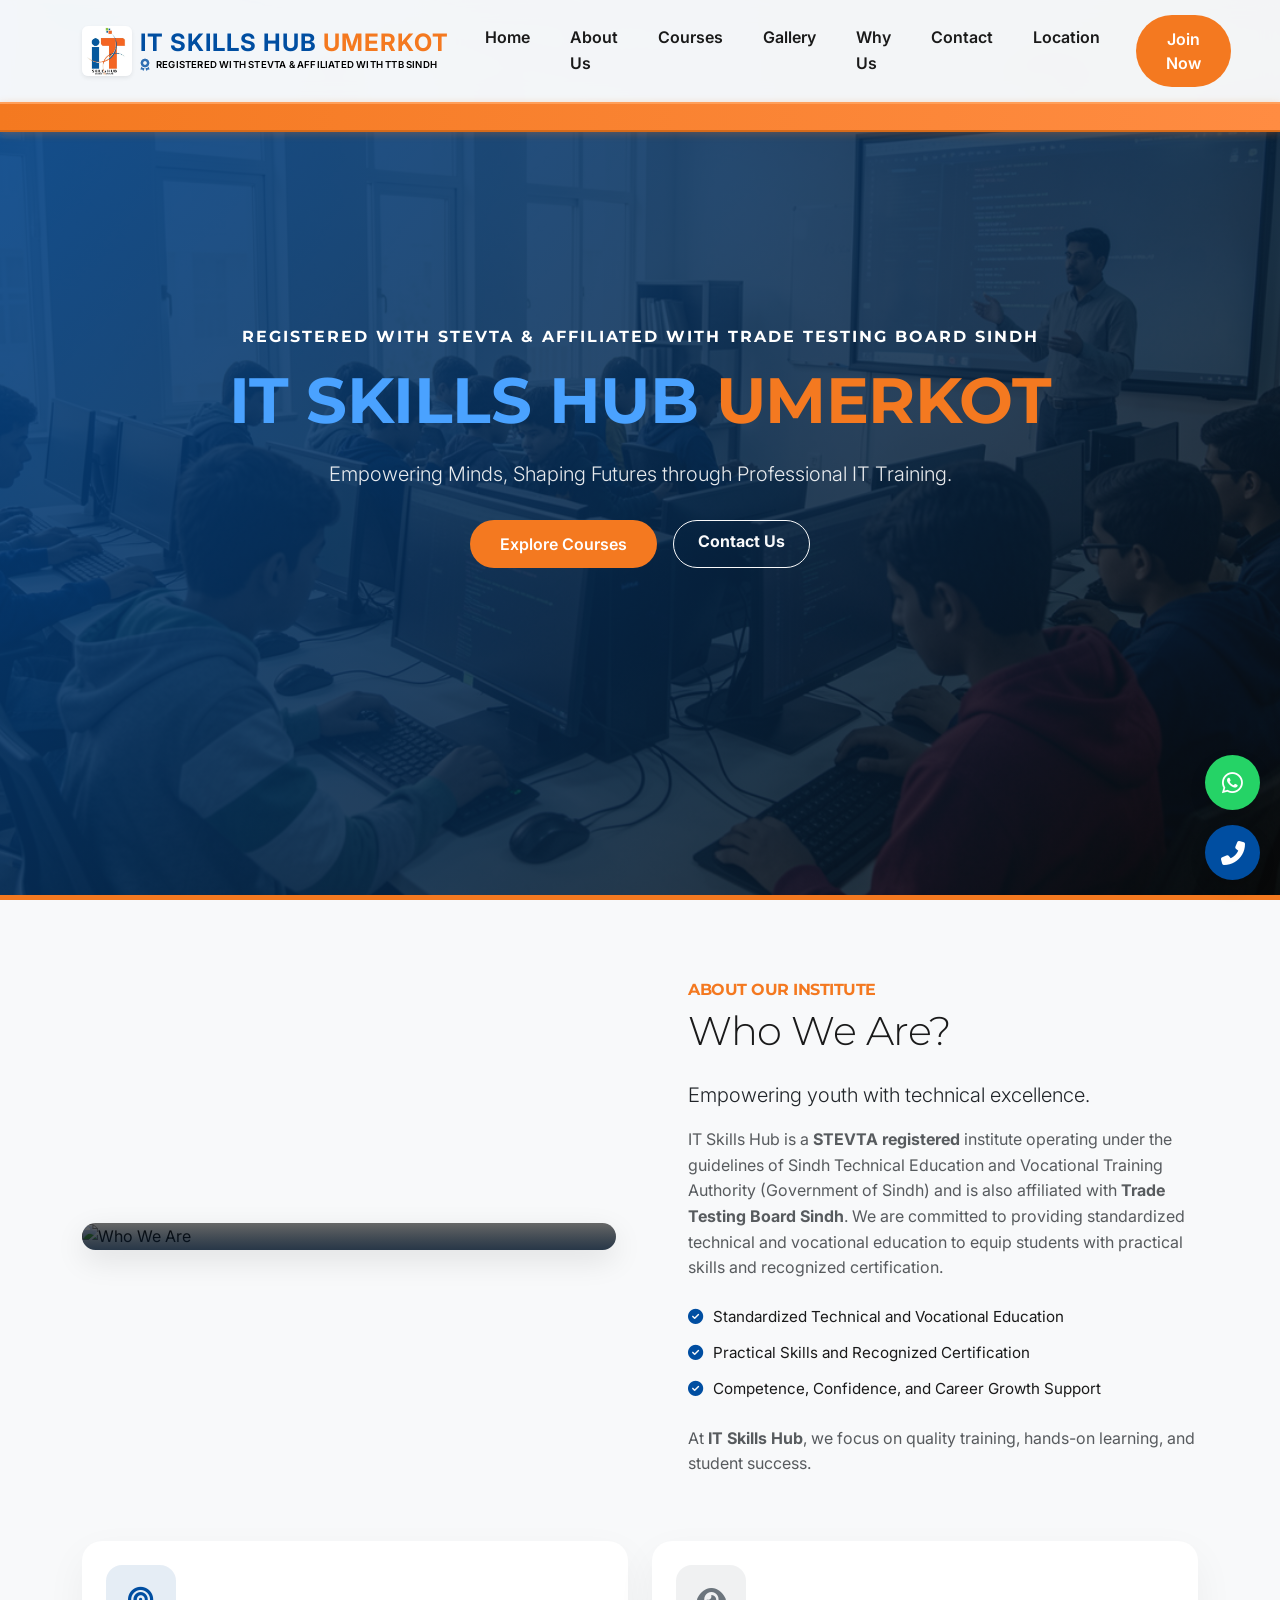
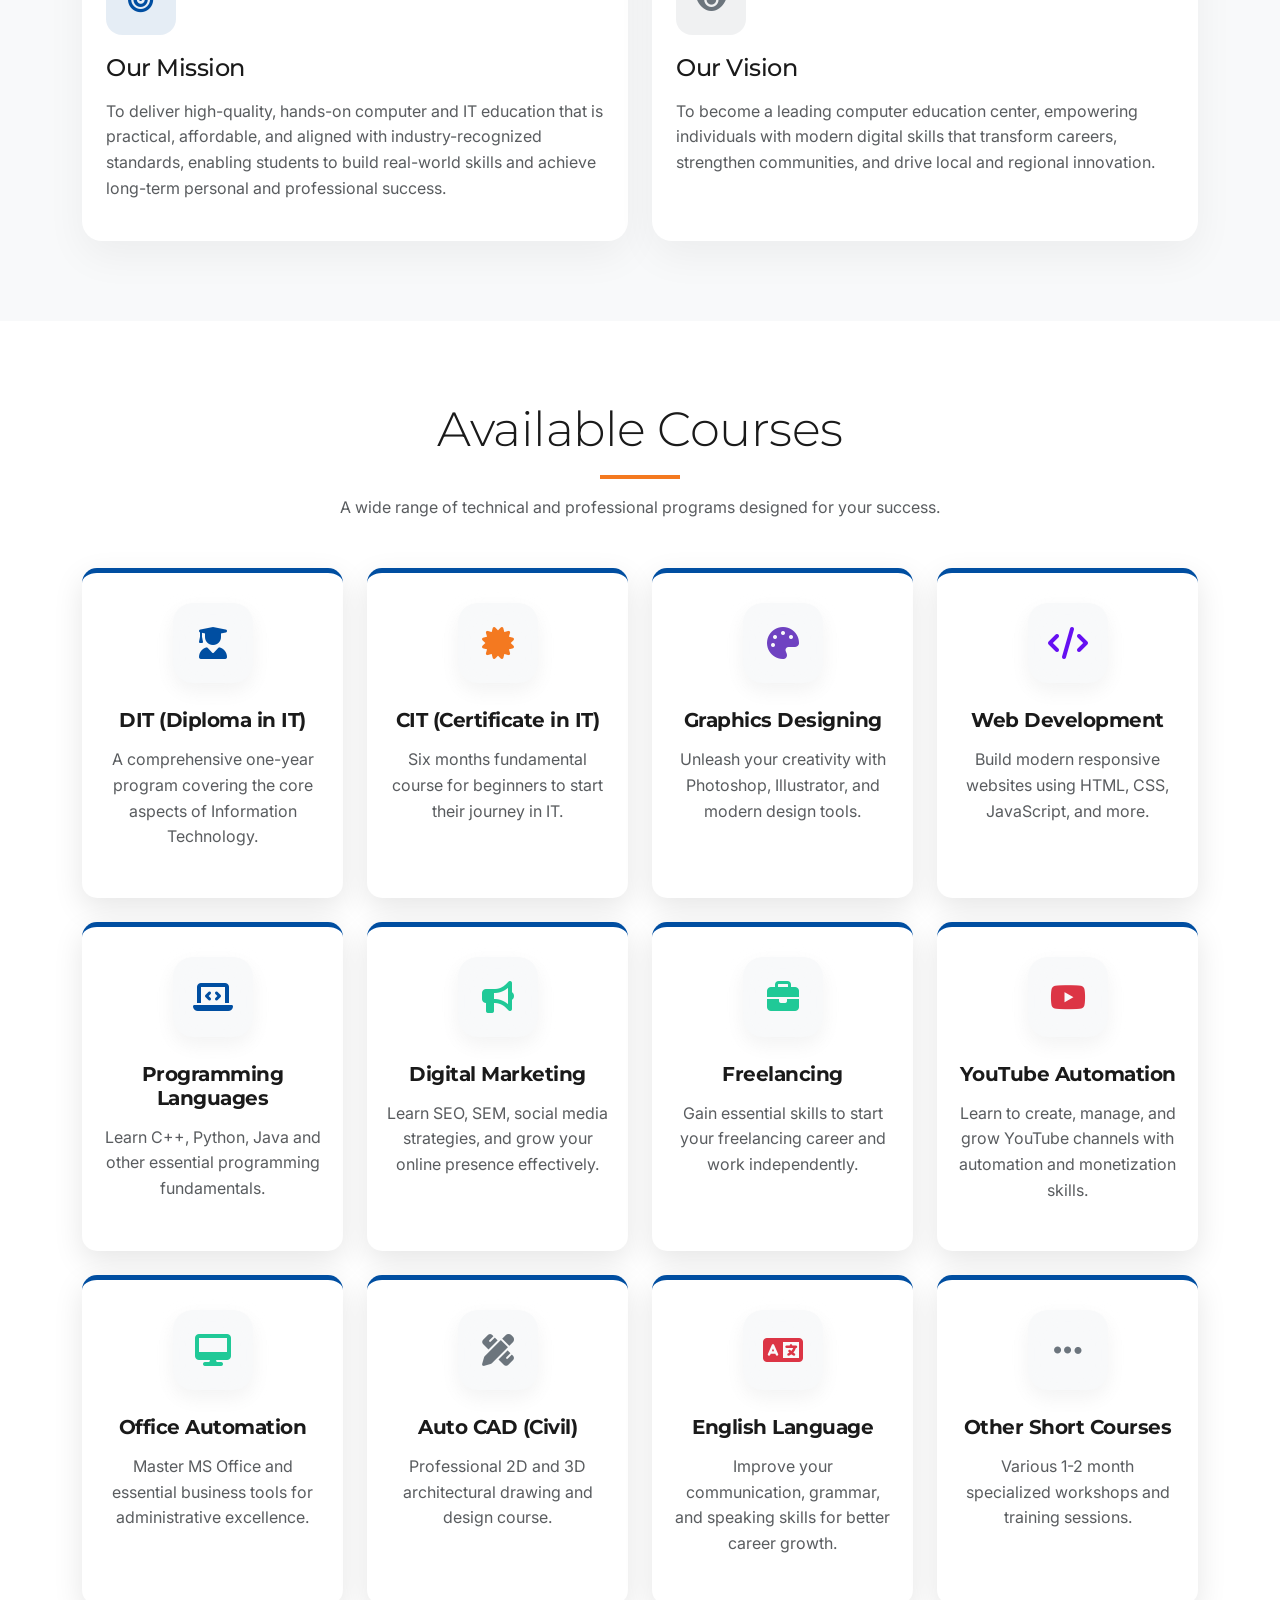
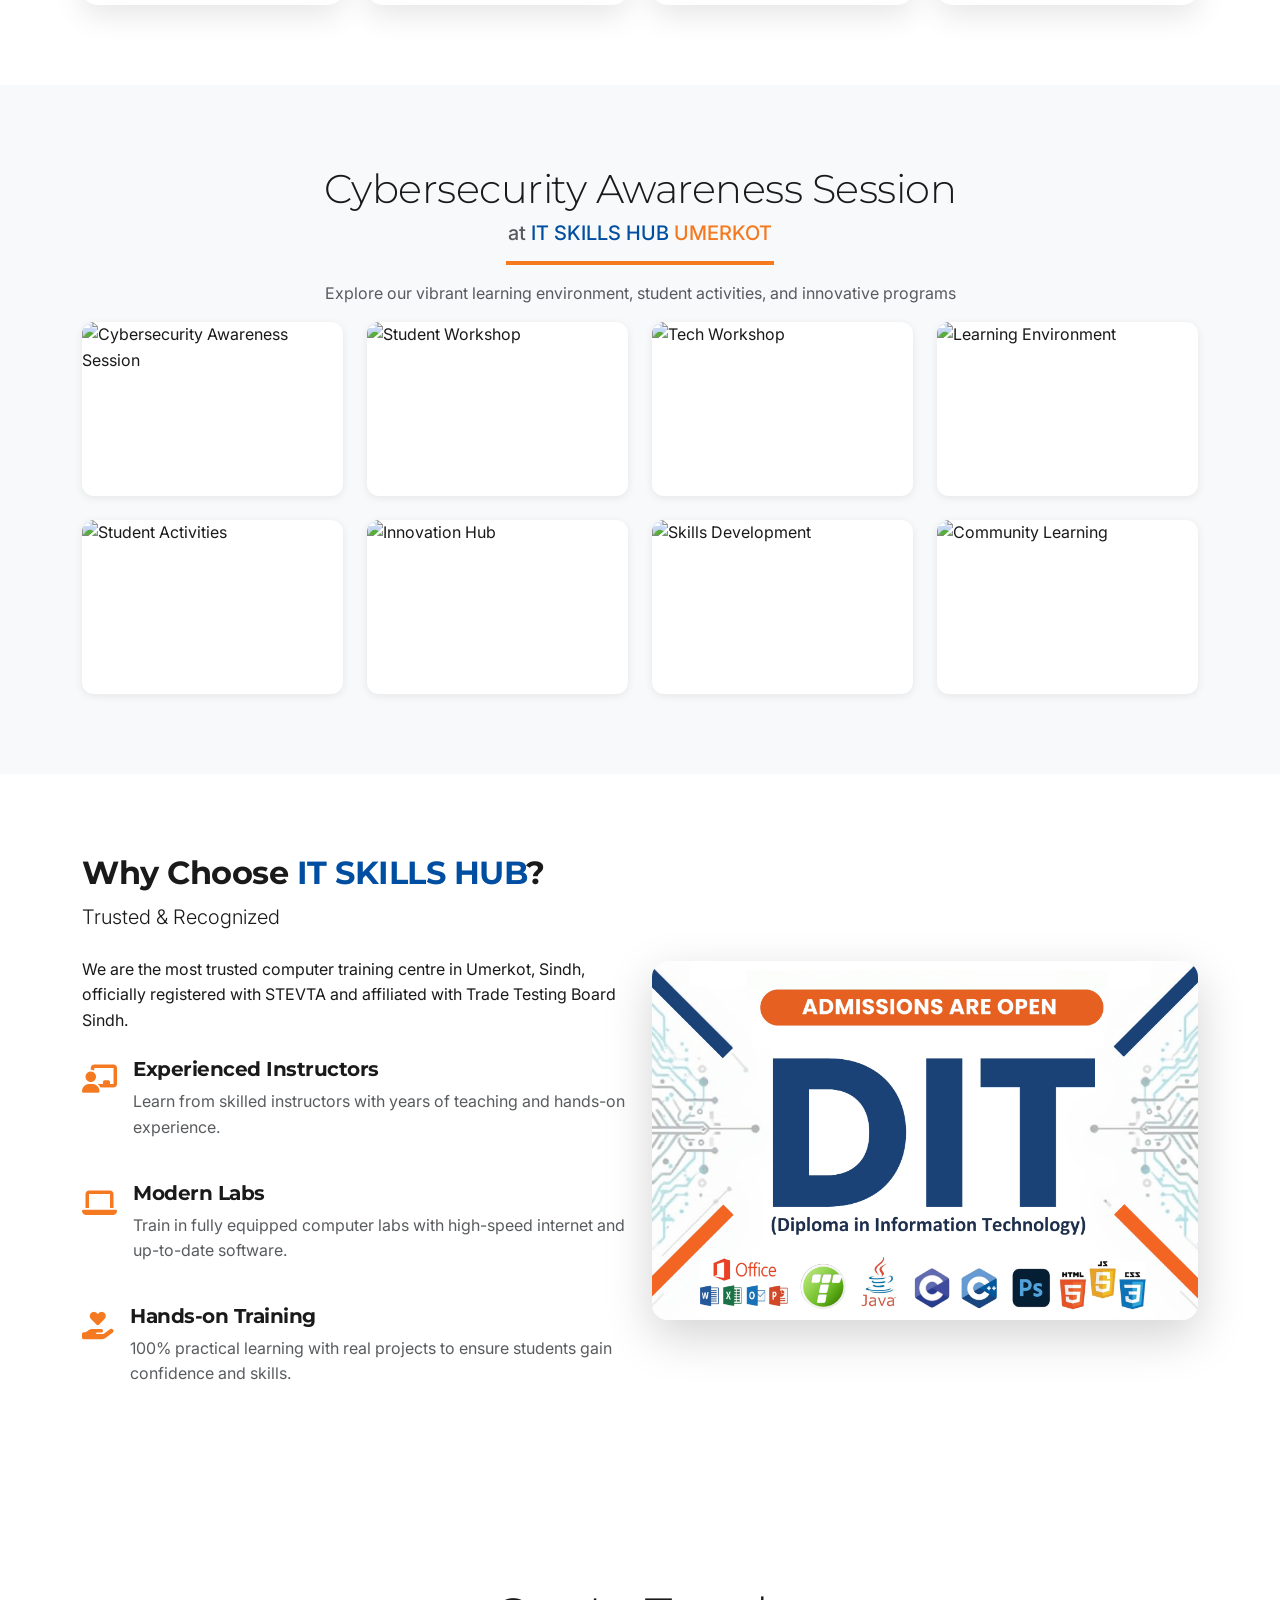
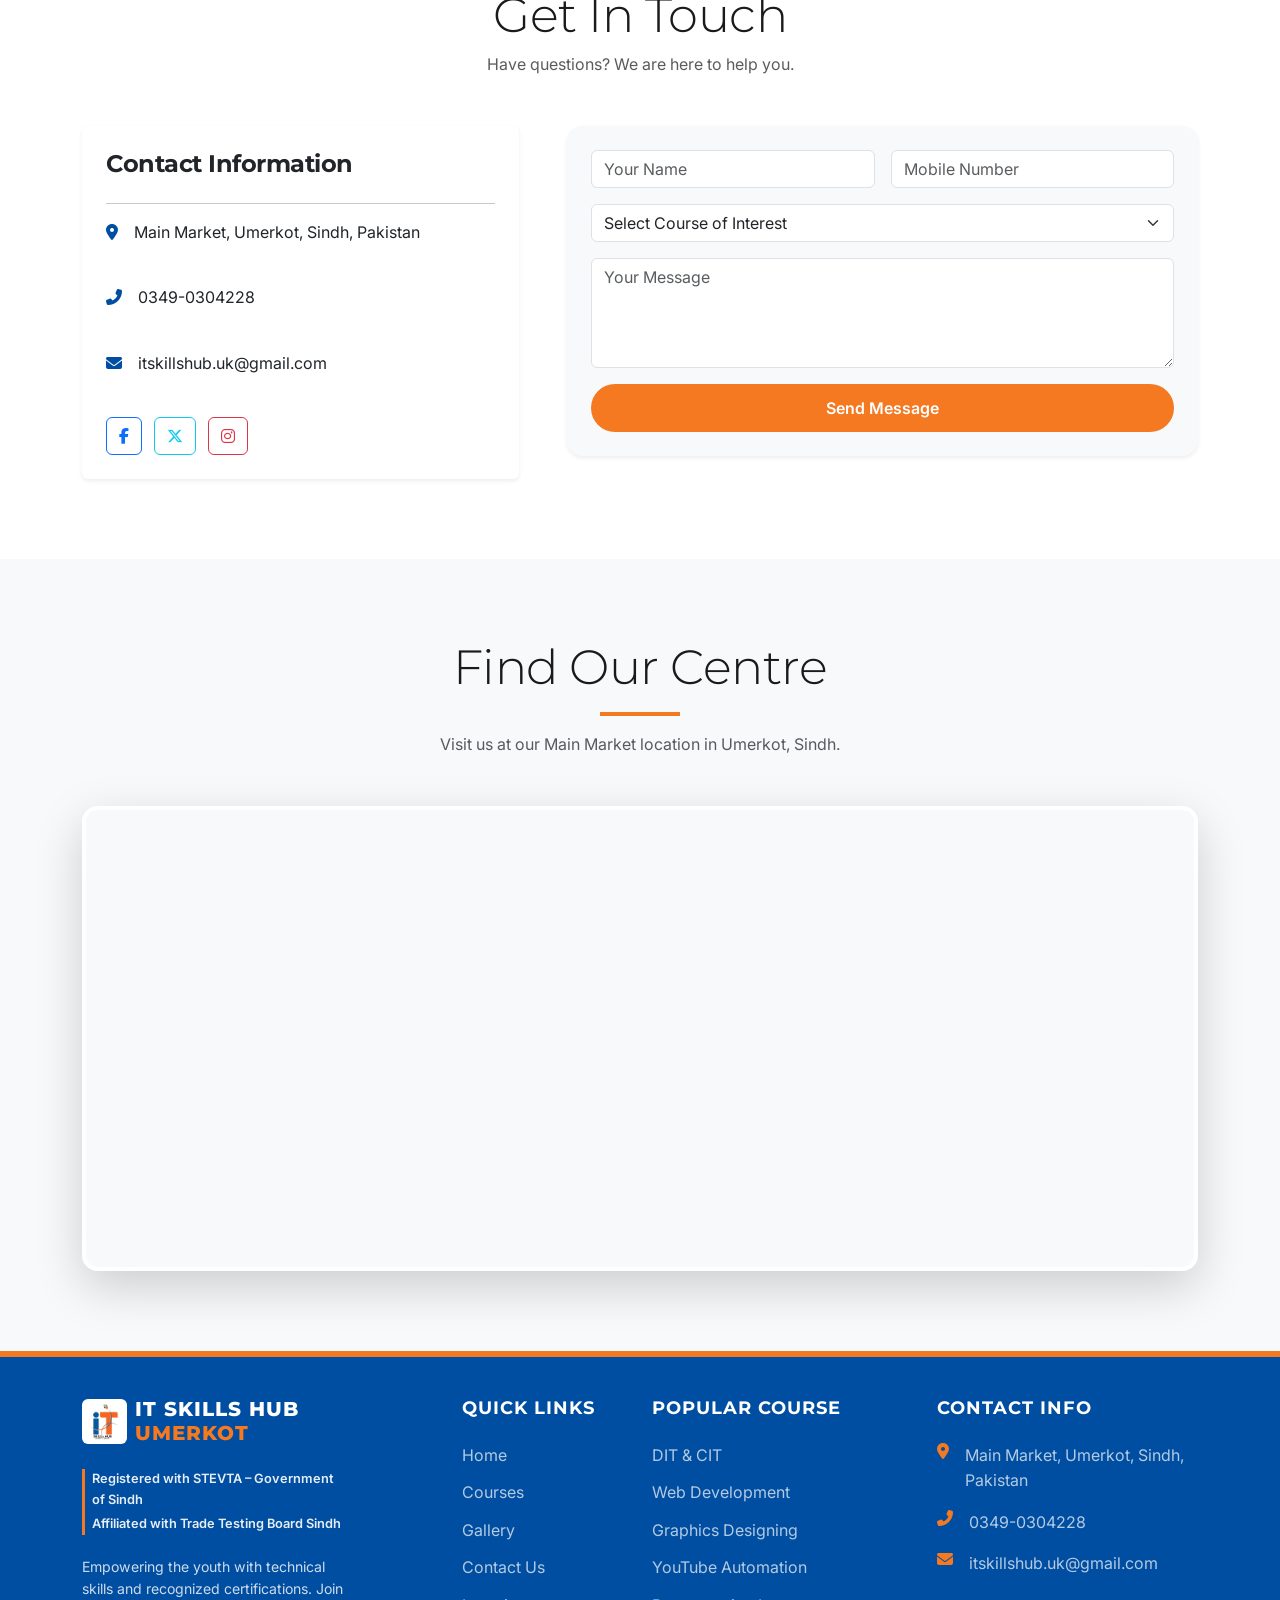
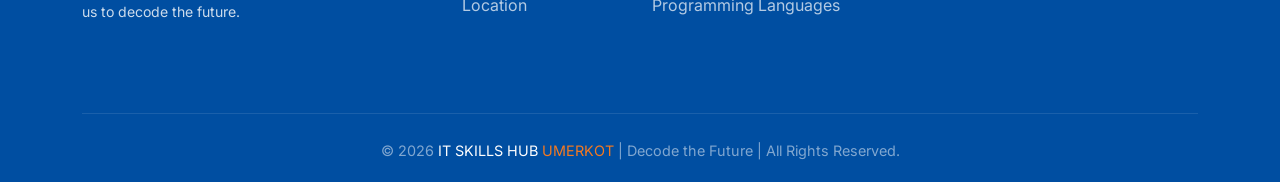
==== index.html @ f6940b47 "favicon icon added" ====
<!DOCTYPE html>
<html lang="en">

<head>
    <meta charset="UTF-8">
    <meta name="viewport" content="width=device-width, initial-scale=1.0">
    <title>IT Skills Hub Umerkot | Decode the Future</title>
    <link rel="icon" type="image/png" sizes="48x48" href="https://www.itskillshub.com.pk/favicon.png">
    <link rel="icon" type="image/png" sizes="96x96" href="https://www.itskillshub.com.pk/favicon.png">
    <link rel="shortcut icon" href="https://www.itskillshub.com.pk/favicon.ico" type="image/x-icon">
    <!-- SEO Meta Tags -->
    <meta name="description"
        content="IT Skills Hub Umerkot offers professional IT courses including DIT, CIT, Web Development, Graphics Designing, and more. Join us to decode your future.">
    <meta name="keywords"
        content="IT Skills Hub, Umerkot, IT Courses, DIT, CIT, Web Development, Graphics Designing, Computer Centre">

    <!-- CSS Links -->
    <link href="https://cdn.jsdelivr.net/npm/bootstrap@5.3.2/dist/css/bootstrap.min.css" rel="stylesheet">
    <link rel="stylesheet" href="https://cdnjs.cloudflare.com/ajax/libs/font-awesome/6.4.2/css/all.min.css">
    <link href="assets/css/style.css" rel="stylesheet">
</head>

<body>
    <div class="fixed-top">

        <!-- Navigation -->
        <nav class="navbar navbar-expand-lg">
            <div class="container">
                <a class="navbar-brand d-flex align-items-center" href="#home">
                    <img src="assets/images/logo.jpg" height="50" class="me-2 rounded shadow-sm" alt="IT Skills Hub">
                    <div class="d-flex flex-column">
                        <span class="lh-1"><span class="text-brand-blue fw-bold">IT SKILLS HUB</span>
                            <span class="text-brand-orange fw-bold">UMERKOT</span>
                        </span>
                        <div class="reg-status">
                            <i class="fas fa-award reg-icon"></i>
                            <span class="reg-text text-black">Registered with STEVTA & Affiliated with TTB Sindh</span>
                        </div>
                    </div>
                </a>
                <button class="navbar-toggler" type="button" data-bs-toggle="collapse" data-bs-target="#navbarNav">
                    <span class="navbar-toggler-icon"></span>
                </button>
                <div class="collapse navbar-collapse" id="navbarNav">
                    <ul class="navbar-nav ms-auto">
                        <li class="nav-item"><a class="nav-link" href="#home">Home</a></li>
                        <li class="nav-item"><a class="nav-link" href="#about">About Us</a></li>
                        <li class="nav-item"><a class="nav-link" href="#courses">Courses</a></li>
                        <li class="nav-item"><a class="nav-link" href="#gallery">Gallery</a></li>
                        <li class="nav-item"><a class="nav-link" href="#why-us">Why Us</a></li>
                        <li class="nav-item"><a class="nav-link" href="#contact">Contact</a></li>
                        <li class="nav-item"><a class="nav-link" href="#location">Location</a></li>
                    </ul>
                    <a href="#contact" class="btn btn-primary-custom ms-lg-3">Join Now</a>
                </div>
            </div>
        </nav>
        <!-- Announcement -->
        <div class="announcement-banner">
            <div class="marquee-text">
                Admissions Open – Get <span class="discount-badge">40% OFF</span> on All Courses | Limited Seats – Apply
                Now!
            </div>
        </div>
    </div>
    <!-- Hero Section -->
    <header id="home" class="hero">
        <div class="container hero-content text-center">
            <h6 class="text-uppercase fw-bold mb-3 hero-tagline">Registered with STEVTA &amp; Affiliated with
                Trade Testing Board Sindh</h6>
            <h1><span style="color:#4aa2ff;">IT SKILLS HUB</span>
                <span class="text-brand-orange">UMERKOT</span>
            </h1>
            <p class="lead">Empowering Minds, Shaping Futures through Professional IT Training.</p>
            <div class="d-flex justify-content-center gap-3">
                <a href="#courses" class="btn btn-primary-custom">Explore Courses</a>
                <a href="#contact" class="btn btn-outline-light rounded-pill px-4 py-2 fw-bold">Contact Us</a>
            </div>
        </div>
    </header>

    <!-- About Us Section -->
    <section id="about" class="section-padding bg-light reveal">
        <div class="container">
            <div class="row g-5 align-items-center mb-5">
                <div class="col-lg-6">
                    <div class="about-image-wrapper mb-4 mb-lg-0">
                        <img src="assets/images/gallery/center innovations.jpeg" class="img-fluid" alt="Who We Are">
                        <div class="position-absolute bottom-0 start-0 p-4 w-100 text-white"
                            style="background: linear-gradient(transparent, rgba(0,0,0,0.8));">
                            <h4 class="mb-0">IT SKILLS HUB <span class="text-brand-orange">UMERKOT</span></h4>
                            <p class="small mb-0">Registered Technical Institute (Govt. of Sindh)</p>
                        </div>
                    </div>
                </div>
                <div class="col-lg-6">
                    <div class="ps-lg-4">
                        <h6 class="text-brand-orange text-uppercase fw-bold mb-2">About Our Institute</h6>
                        <h2 class="display-6 mb-4">Who We Are?</h2>
                        <p class="lead text-dark">Empowering youth with technical excellence.</p>
                        <p class="text-muted mb-4">IT Skills Hub is a <strong>STEVTA registered</strong> institute
                            operating under
                            the guidelines of Sindh Technical Education and Vocational Training Authority (Government of
                            Sindh) and is
                            also affiliated with <strong>Trade Testing Board Sindh</strong>. We are committed to
                            providing
                            standardized technical and vocational education to equip students with practical skills and
                            recognized
                            certification.</p>
                        <ul class="feature-list mb-4">
                            <li><i class="fas fa-check-circle text-brand-blue"></i>
                                <span>Standardized Technical and Vocational Education</span>
                            </li>
                            <li><i class="fas fa-check-circle text-brand-blue"></i>
                                <span>Practical Skills and Recognized Certification</span>
                            </li>
                            <li><i class="fas fa-check-circle text-brand-blue"></i>
                                <span>Competence, Confidence, and Career Growth Support</span>
                            </li>
                        </ul>
                        <p class="text-muted">At <strong>IT Skills Hub</strong>, we focus on quality training, hands-on
                            learning,
                            and student
                            success.</p>
                    </div>
                </div>
            </div>

            <div class="row g-4">
                <div class="col-lg-6">
                    <div class="about-card">
                        <div class="p-4">
                            <div class="icon-box blue">
                                <i class="fas fa-bullseye"></i>
                            </div>
                            <h3 class="h4 mb-3">Our Mission</h3>
                            <p class="text-muted">To deliver high-quality, hands-on computer and IT education that is
                                practical,
                                affordable, and aligned with industry-recognized standards, enabling students to build
                                real-world skills
                                and achieve long-term personal and professional success.</p>
                        </div>
                    </div>
                </div>
                <div class="col-lg-6">
                    <div class="about-card">
                        <div class="p-4">
                            <div class="icon-box">
                                <i class="fas fa-eye"></i>
                            </div>
                            <h3 class="h4 mb-3">Our Vision</h3>
                            <p class="text-muted">To become a leading computer education center, empowering individuals
                                with
                                modern
                                digital skills that transform careers, strengthen communities, and drive local and
                                regional
                                innovation.
                            </p>
                        </div>
                    </div>
                </div>
            </div>
        </div>
    </section>

    <!-- Courses Section -->
    <section id="courses" class="section-padding reveal">
        <div class="container">
            <div class="text-center mb-5">
                <h2 class="display-5 mb-3">Available Courses</h2>
                <div class="mx-auto" style="width: 80px; height: 4px; background: var(--accent);"></div>
                <p class="mt-3 text-muted">A wide range of technical and professional programs designed for your
                    success.</p>
            </div>

            <div class="row g-4">
                <!-- Course 1 -->
                <div class="col-lg-3 col-md-6 col-sm-6">
                    <div class="course-card theme-blue">
                        <div class="course-icon"><i class="fas fa-user-graduate"></i></div>
                        <h4>DIT (Diploma in IT)</h4>
                        <p class="text-muted">A comprehensive one-year program covering the core aspects of Information
                            Technology.
                        </p>
                    </div>
                </div>
                <!-- Course 2 -->
                <div class="col-lg-3 col-md-6">
                    <div class="course-card theme-orange">
                        <div class="course-icon"><i class="fas fa-certificate"></i></div>
                        <h4>CIT (Certificate in IT)</h4>
                        <p class="text-muted">Six months fundamental course for beginners to start their journey in IT.
                        </p>
                    </div>
                </div>
                <!-- Course 5 -->
                <div class="col-lg-3 col-md-6">
                    <div class="course-card theme-purple">
                        <div class="course-icon"><i class="fas fa-palette"></i></div>
                        <h4>Graphics Designing</h4>
                        <p class="text-muted">Unleash your creativity with Photoshop, Illustrator, and modern design
                            tools.</p>
                    </div>
                </div>
                <!-- Course 6 -->
                <div class="col-lg-3 col-md-6">
                    <div class="course-card theme-indigo">
                        <div class="course-icon"><i class="fas fa-code"></i></div>
                        <h4>Web Development</h4>
                        <p class="text-muted">Build modern responsive websites using HTML, CSS, JavaScript, and more.
                        </p>
                    </div>
                </div>
                <!-- Course 9 -->
                <div class="col-lg-3 col-md-6">
                    <div class="course-card theme-blue">
                        <div class="course-icon"><i class="fas fa-laptop-code"></i></div>
                        <h4>Programming Languages</h4>
                        <p class="text-muted">Learn C++, Python, Java and other essential programming fundamentals.</p>
                    </div>
                </div>
                <!-- Course 4 -->
                <div class="col-lg-3 col-md-6">
                    <div class="course-card theme-teal">
                        <div class="course-icon"><i class="fas fa-bullhorn"></i></div>
                        <h4>Digital Marketing</h4>
                        <p class="text-muted">Learn SEO, SEM, social media strategies, and grow your online presence
                            effectively.</p>
                    </div>
                </div>

                <!-- Course 4 -->
                <div class="col-lg-3 col-md-6">
                    <div class="course-card theme-teal">
                        <div class="course-icon"><i class="fas fa-briefcase"></i></div>
                        <h4>Freelancing</h4>
                        <p class="text-muted">Gain essential skills to start your freelancing career and work
                            independently.</p>
                    </div>
                </div>
                <!-- Course 11 -->
                <div class="col-lg-3 col-md-6">
                    <div class="course-card theme-red">
                        <div class="course-icon"><i class="fab fa-youtube"></i></div>
                        <h4>YouTube Automation</h4>
                        <p class="text-muted">Learn to create, manage, and grow YouTube channels with automation and
                            monetization
                            skills.</p>
                    </div>
                </div>
                <!-- Course 4 -->
                <div class="col-lg-3 col-md-6">
                    <div class="course-card theme-teal">
                        <div class="course-icon"><i class="fas fa-desktop"></i></div>
                        <h4>Office Automation</h4>
                        <p class="text-muted">Master MS Office and essential business tools for administrative
                            excellence.</p>
                    </div>
                </div>


                <!-- Course 8 -->
                <div class="col-lg-3 col-md-6">
                    <div class="course-card theme-gray">
                        <div class="course-icon"><i class="fas fa-pencil-ruler"></i></div>
                        <h4>Auto CAD (Civil)</h4>
                        <p class="text-muted">Professional 2D and 3D architectural drawing and design course.</p>
                    </div>
                </div>

                <!-- Course 10 -->
                <div class="col-lg-3 col-md-6">
                    <div class="course-card theme-red">
                        <div class="course-icon"><i class="fas fa-language"></i></div>
                        <h4>English Language</h4>
                        <p class="text-muted">Improve your communication, grammar, and speaking skills for better career
                            growth.</p>
                    </div>
                </div>

                <!-- Course 12 -->
                <div class="col-lg-3 col-md-6">
                    <div class="course-card theme-gray">
                        <div class="course-icon"><i class="fas fa-ellipsis-h"></i></div>
                        <h4>Other Short Courses</h4>
                        <p class="text-muted">Various 1-2 month specialized workshops and training sessions.</p>
                    </div>
                </div>
            </div>
        </div>
    </section>
    <!-- Gallery Section -->
    <section id="gallery" class="section-padding bg-light reveal">
        <div class="container">
            <div class="text-center mb-3">
                <h2 class="display-6 mb-2">Cybersecurity Awareness Session</h2>
                <p class="h5 text-muted mb-3">
                    at <span class="text-brand-blue">IT SKILLS HUB</span>
                    <span class="text-brand-orange">UMERKOT</span>
                </p>
                <div class="mx-auto" style="width: 268px; height: 4px; background: var(--accent);"></div>
                <p class="mt-3 text-muted">Explore our vibrant learning environment, student activities, and innovative
                    programs</p>
            </div>

            <!-- Grid Gallery View -->
            <div class="row g-4">
                <div class="col-lg-3 col-md-6 col-sm-6">
                    <div class="gallery-card">
                        <div class="gallery-image-wrapper">
                            <img src="assets/images/gallery/1.JPG" class="gallery-img"
                                alt="Cybersecurity Awareness Session">
                            <div class="gallery-overlay">
                                <button class="btn btn-light btn-sm zoom-btn" data-img="assets/images/gallery/1.JPG">
                                    🔍 View
                                </button>
                            </div>
                        </div>
                    </div>
                </div>

                <div class="col-lg-3 col-md-6 col-sm-6">
                    <div class="gallery-card">
                        <div class="gallery-image-wrapper">
                            <img src="assets/images/gallery/2.JPG" class="gallery-img" alt="Student Workshop">
                            <div class="gallery-overlay">
                                <button class="btn btn-light btn-sm zoom-btn" data-img="assets/images/gallery/2.JPG">
                                    🔍 View
                                </button>
                            </div>
                        </div>
                    </div>
                </div>

                <div class="col-lg-3 col-md-6 col-sm-6">
                    <div class="gallery-card">
                        <div class="gallery-image-wrapper">
                            <img src="assets/images/gallery/3.JPG" class="gallery-img" alt="Tech Workshop">
                            <div class="gallery-overlay">
                                <button class="btn btn-light btn-sm zoom-btn" data-img="assets/images/gallery/3.JPG">
                                    🔍 View
                                </button>
                            </div>
                        </div>
                    </div>
                </div>

                <div class="col-lg-3 col-md-6 col-sm-6">
                    <div class="gallery-card">
                        <div class="gallery-image-wrapper">
                            <img src="assets/images/gallery/4.JPG" class="gallery-img" alt="Learning Environment">
                            <div class="gallery-overlay">
                                <button class="btn btn-light btn-sm zoom-btn" data-img="assets/images/gallery/4.JPG">
                                    🔍 View
                                </button>
                            </div>
                        </div>
                    </div>
                </div>

                <div class="col-lg-3 col-md-6 col-sm-6">
                    <div class="gallery-card">
                        <div class="gallery-image-wrapper">
                            <img src="assets/images/gallery/5.JPG" class="gallery-img" alt="Student Activities">
                            <div class="gallery-overlay">
                                <button class="btn btn-light btn-sm zoom-btn" data-img="assets/images/gallery/5.JPG">
                                    🔍 View
                                </button>
                            </div>
                        </div>
                    </div>
                </div>

                <div class="col-lg-3 col-md-6 col-sm-6">
                    <div class="gallery-card">
                        <div class="gallery-image-wrapper">
                            <img src="assets/images/gallery/6.JPG" class="gallery-img" alt="Innovation Hub">
                            <div class="gallery-overlay">
                                <button class="btn btn-light btn-sm zoom-btn" data-img="assets/images/gallery/6.JPG">
                                    🔍 View
                                </button>
                            </div>
                        </div>
                    </div>
                </div>

                <div class="col-lg-3 col-md-6 col-sm-6">
                    <div class="gallery-card">
                        <div class="gallery-image-wrapper">
                            <img src="assets/images/gallery/7.JPG" class="gallery-img" alt="Skills Development">
                            <div class="gallery-overlay">
                                <button class="btn btn-light btn-sm zoom-btn" data-img="assets/images/gallery/7.JPG">
                                    🔍 View
                                </button>
                            </div>
                        </div>
                    </div>
                </div>

                <div class="col-lg-3 col-md-6 col-sm-6">
                    <div class="gallery-card">
                        <div class="gallery-image-wrapper">
                            <img src="assets/images/gallery/8.JPG" class="gallery-img" alt="Community Learning">
                            <div class="gallery-overlay">
                                <button class="btn btn-light btn-sm zoom-btn" data-img="assets/images/gallery/8.JPG">
                                    🔍 View
                                </button>
                            </div>
                        </div>
                    </div>
                </div>
            </div>
        </div>
    </section>

    <!-- Image Lightbox Modal -->
    <div class="modal fade" id="imageModal" tabindex="-1" aria-hidden="true">
        <div class="modal-dialog modal-dialog-centered modal-xl">
            <div class="modal-content bg-transparent border-0" style="width: fit-content;">
                <div class="modal-header border-0 position-absolute top-0 end-0 z-3 p-3">
                    <button type="button" class="btn-close btn-close-white shadow-lg" data-bs-dismiss="modal"
                        aria-label="Close"
                        style="background-color: rgba(0,0,0,0.5); padding: 0.75rem; border-radius: 50%; opacity: 1;"></button>
                </div>
                <div class="modal-body p-0">
                    <img src="" id="modalImage" class="w-100 rounded-3" alt="Gallery Image">
                </div>
            </div>
        </div>
    </div>

    <!-- Why Us Section -->
    <section id="why-us" class="section-padding reveal">
        <div class="container">
            <div class="row align-items-center">
                <div class="col-lg-6">
                    <h2>Why Choose <span class="text-brand-blue">IT SKILLS HUB</span>?</h2>
                    <p class="lead mb-4">Trusted & Recognized</p>
                    <p class="mb-4">We are the most trusted computer training centre in Umerkot, Sindh, officially
                        registered with
                        STEVTA and affiliated with Trade Testing Board Sindh.</p>
                    <div class="d-flex mb-4">
                        <div class="me-3 fs-3 text-brand-orange"><i class="fas fa-chalkboard-teacher"></i></div>
                        <div>
                            <h5>Experienced Instructors</h5>
                            <p class="text-muted">Learn from skilled instructors with years of teaching and hands-on
                                experience.</p>
                        </div>
                    </div>
                    <div class="d-flex mb-4">
                        <div class="me-3 fs-3 text-brand-orange"><i class="fas fa-laptop"></i></div>
                        <div>
                            <h5>Modern Labs</h5>
                            <p class="text-muted">Train in fully equipped computer labs with high-speed internet and
                                up-to-date
                                software.</p>
                        </div>
                    </div>
                    <div class="d-flex mb-4">
                        <div class="me-3 fs-3 text-brand-orange"><i class="fas fa-hand-holding-heart"></i></div>
                        <div>
                            <h5>Hands-on Training</h5>
                            <p class="text-muted">100% practical learning with real projects to ensure students gain
                                confidence and
                                skills.</p>
                        </div>
                    </div>
                </div>
                <div class="col-lg-6">
                    <div class="rounded-4 overflow-hidden shadow-lg mt-4 mt-lg-0">
                        <img src="assets/images/banner.jpg" class="img-fluid" alt="Training Center">
                    </div>
                </div>
            </div>
        </div>
    </section>

    <!-- Contact Section -->
    <section id="contact" class="section-padding reveal">
        <div class="container">
            <div class="text-center mb-5">
                <h2 class="display-5">Get In Touch</h2>
                <p class="text-muted">Have questions? We are here to help you.</p>
            </div>
            <div class="row g-5">
                <div class="col-lg-5">
                    <div class="card border-0 shadow-sm p-4 h-100">
                        <h4>Contact Information</h4>
                        <hr>
                        <div class="mb-4 d-flex">
                            <i class="fas fa-map-marker-alt text-brand-blue mt-1 me-3"></i>
                            <p><a href="https://www.google.com/maps/search/?api=1&query=I.T+Skills+Hub+Umerkot"
                                    target="_blank" class="text-decoration-none text-dark">Main Market, Umerkot, Sindh,
                                    Pakistan</a></p>
                        </div>
                        <div class="mb-4 d-flex">
                            <i class="fas fa-phone-alt text-brand-blue mt-1 me-3"></i>
                            <p><a href="tel:03490304228" target="_blank" class="text-decoration-none text-dark">0349-0304228</a></p>
                        </div>
                        <div class="mb-4 d-flex">
                            <i class="fas fa-envelope text-brand-blue mt-1 me-3"></i>
                            <p><a href="mailto:itskillshub.uk@gmail.com" target="_blank" class="text-decoration-none text-dark">itskillshub.uk@gmail.com</a></p>
                        </div>
                        <div class="social-links mt-auto">
                            <a href="https://www.facebook.com/p/IT-Skills-Hub-Umerkot-61566590547475/" target="_blank"
                                class="btn btn-outline-primary me-2"><i class="fab fa-facebook-f"></i></a>
                            <a href="#" class="btn btn-outline-info me-2"><i class="fa-brands fa-x-twitter"></i></a>
                            <a href="https://www.instagram.com/itskillshub.uk/" class="btn btn-outline-danger me-2"><i
                                    class="fab fa-instagram"></i></a>
                        </div>
                    </div>
                </div>
                <div class="col-lg-7">
                    <form id="contactForm" class="bg-light p-4 rounded-4 shadow-sm">
                        <!-- Honeypot Field for Spam Protection -->
                        <div style="display:none;" aria-hidden="true">
                            <input type="text" name="website_url" tabindex="-1" autocomplete="off">
                        </div>
                        <div class="row g-3">
                            <div class="col-md-6">
                                <input type="text" name="name" class="form-control" placeholder="Your Name"
                                    maxlength="30" oninput="this.value = this.value.replace(/[^a-zA-Z\s]/g, '')"
                                    required>
                            </div>
                            <div class="col-md-6">
                                <input type="tel" name="phone" class="form-control" placeholder="Mobile Number"
                                    maxlength="11" pattern="\d*"
                                    oninput="this.value = this.value.replace(/[^0-9]/g, '')" required>
                            </div>
                            <div class="col-12">
                                <select name="course" class="form-select" required>
                                    <option selected disabled value="">Select Course of Interest</option>
                                    <option>DIT</option>
                                    <option>CIT</option>
                                    <option>Graphics Designing</option>
                                    <option>Web Development</option>
                                    <option>Programming Languages</option>
                                    <option>Digital Marketing</option>
                                    <option>Freelancing</option>
                                    <option>YouTube Automation</option>
                                    <option>Office Automation</option>
                                    <option>Auto CAD (Civil)</option>
                                    <option>English Language</option>
                                    <option>Other Short Courses</option>
                                </select>
                            </div>
                            <div class="col-12">
                                <textarea name="message" class="form-control" rows="4" placeholder="Your Message"
                                    maxlength="250" required></textarea>
                            </div>
                            <div class="col-12 text-center">
                                <button type="submit" id="submitBtn" class="btn btn-primary-custom w-100">Send Message
                                </button>
                                <div id="formStatus" class="mt-3 d-none"></div>
                            </div>
                        </div>
                    </form>
                </div>
            </div>
        </div>
    </section>

    <!-- Location Section -->
    <section id="location" class="section-padding bg-light reveal">
        <div class="container">
            <div class="text-center mb-5">
                <h2 class="display-5 mb-3">Find Our Centre</h2>
                <div class="mx-auto" style="width: 80px; height: 4px; background: var(--accent);"></div>
                <p class="mt-3 text-muted">Visit us at our Main Market location in Umerkot, Sindh.</p>
            </div>
            <div class="row">
                <div class="col-12">
                    <div class="map-container shadow-lg rounded-4 overflow-hidden border border-4 border-white">
                        <iframe
                            src="https://www.google.com/maps/embed?pb=!1m14!1m8!1m3!1d14457.96!2d69.7376!3d25.3549!3m2!1i1024!2i768!4f13.1!3m3!1m2!1s0x0%3A0xedbc5d26edfae9b!2zSS5UIFNraWxscyBIdWIgVW1lcmtvdA!5e0!3m2!1sen!2spk!4v1740316000000!5m2!1sen!2spk"
                            width="100%" height="450" style="border:0;" allowfullscreen="" loading="lazy"
                            referrerpolicy="no-referrer-when-downgrade">
                        </iframe>
                    </div>
                </div>
                <div class="col-12 text-center mt-4 d-md-none">
                    <a href="https://www.google.com/maps/dir/?api=1&destination=I.T+Skills+Hub+Umerkot" target="_blank"
                        class="btn btn-primary-custom">
                        <i class="fas fa-directions me-2"></i>Open in Google Maps
                    </a>
                </div>
            </div>
        </div>
    </section>

    <!-- Footer -->
    <footer>
        <div class="container text-center text-md-start">
            <div class="row">
                <!-- About Column -->
                <div class="col-lg-3 col-md-6 mb-4">
                    <div class="d-flex align-items-center mb-4">
                        <img src="assets/images/logo.jpg" height="45" class="me-2 rounded bg-white p-1" alt="Logo">
                        <h5 class="mb-0 footer-logo-text">
                            <span class="text-white">IT SKILLS HUB</span><br>
                            <span class="text-brand-orange">UMERKOT</span>
                        </h5>
                    </div>
                    <div class="footer-credentials">
                        <p>Registered with STEVTA – Government of Sindh</p>
                        <p>Affiliated with Trade Testing Board Sindh</p>
                    </div>
                    <p style="color: rgba(255,255,255,0.8); font-size: 0.88rem; line-height: 1.6;">
                        Empowering the youth with technical skills and recognized certifications. Join us to decode the
                        future.
                    </p>
                </div>

                <!-- Quick Links -->
                <div class="col-lg-2 col-md-6 mb-4 offset-lg-1">
                    <h5 class="mb-4">Quick Links</h5>
                    <ul class="list-unstyled">
                        <li><a href="#home" class="text-decoration-none">Home</a></li>
                        <li><a href="#courses" class="text-decoration-none">Courses</a></li>
                        <li><a href="#gallery" class="text-decoration-none">Gallery</a></li>
                        <li><a href="#contact" class="text-decoration-none">Contact Us</a></li>
                        <li><a href="#location" class="text-decoration-none">Location</a></li>
                    </ul>
                </div>

                <!-- Courses Column -->
                <div class="col-lg-3 col-md-6 mb-4">
                    <h5 class="mb-4">Popular Course</h5>
                    <ul class="list-unstyled">
                        <li><a href="#courses" class="text-decoration-none">DIT & CIT</a></li>
                        <li><a href="#courses" class="text-decoration-none">Web Development</a></li>
                        <li><a href="#courses" class="text-decoration-none">Graphics Designing</a></li>
                        <li><a href="#courses" class="text-decoration-none">YouTube Automation</a></li>
                        <li><a href="#courses" class="text-decoration-none">Programming Languages</a></li>
                    </ul>
                </div>

                <!-- Contact Support -->
                <div class="col-lg-3 col-md-6 mb-4">
                    <h5 class="mb-4">Contact Info</h5>
                    <ul class="list-unstyled mb-0">
                        <li class="d-flex mb-3">
                            <i class="fas fa-map-marker-alt text-brand-orange me-3"></i>
                            <span style="color: rgba(255,255,255,0.7);"><a
                                    href="https://www.google.com/maps/search/?api=1&query=I.T+Skills+Hub+Umerkot"
                                    target="_blank" class="text-decoration-none text-brand-white">Main Market, Umerkot,
                                    Sindh, Pakistan</a></span>
                        </li>
                        <li class="d-flex mb-3">
                            <i class="fas fa-phone-alt text-brand-orange me-3"></i>
                            <span style="color: rgba(255,255,255,0.7);"><a href="tel:03490304228" target="_blank" class="text-decoration-none text-brand-white">0349-0304228</a></span>
                        </li>
                        <li class="d-flex mb-3">
                            <i class="fas fa-envelope text-brand-orange me-3"></i>
                            <span style="color: rgba(255,255,255,0.7);"><a href="mailto:itskillshub.uk@gmail.com" target="_blank" class="text-decoration-none text-brand-white">itskillshub.uk@gmail.com</a></span>
                        </li>
                    </ul>
                </div>
            </div>
            <div class="footer-bottom">
                <p class="mb-0">&copy; 2026 <span class="text-white">IT SKILLS HUB</span> <span
                        class="text-brand-orange">UMERKOT</span> | Decode the Future | All Rights Reserved.</p>
            </div>
        </div>
    </footer>

    <!-- Scripts -->
    <script src="https://cdn.jsdelivr.net/npm/bootstrap@5.3.2/dist/js/bootstrap.bundle.min.js"></script>
    <script>
        // Navbar Scroll Effect
        window.addEventListener('scroll', function () {
            const navbar = document.querySelector('.navbar');
            if (window.scrollY > 50) {
                navbar.classList.add('shadow-sm', 'bg-white');
                navbar.style.padding = '10px 0';
            } else {
                navbar.classList.remove('shadow-sm', 'bg-white');
                navbar.style.padding = '15px 0';
            }
        });

        // Smooth Scrolling for all links
        document.querySelectorAll('a[href^="#"]').forEach(anchor => {
            anchor.addEventListener('click', function (e) {
                e.preventDefault();
                const targetId = this.getAttribute('href');
                if (targetId === '#') return;
                const targetElement = document.querySelector(targetId);
                if (targetElement) {
                    // Get the fixed header height to offset the scroll
                    let headerOffset = document.querySelector('.fixed-top').offsetHeight;
                    // Account for the navbar shrinking by 10px when scrolling down
                    if (window.scrollY <= 50) {
                        headerOffset -= 10;
                    }
                    const elementPosition = targetElement.getBoundingClientRect().top;
                    const offsetPosition = elementPosition + window.pageYOffset - headerOffset;

                    window.scrollTo({
                        top: offsetPosition,
                        behavior: 'smooth'
                    });
                }
            });
        });

        // Scroll Reveal Script
        function reveal() {
            var reveals = document.querySelectorAll(".reveal");
            for (var i = 0; i < reveals.length; i++) {
                var windowHeight = window.innerHeight;
                var elementTop = reveals[i].getBoundingClientRect().top;
                var elementVisible = 150;
                if (elementTop < windowHeight - elementVisible) {
                    reveals[i].classList.add("active");
                }
            }
        }

        window.addEventListener("scroll", reveal);
        reveal(); // Run once on load

        // Auto-close mobile navbar on click
        document.querySelectorAll('.navbar-nav .nav-link').forEach(link => {
            link.addEventListener('click', () => {
                const navbarCollapse = document.querySelector('.navbar-collapse');
                if (navbarCollapse.classList.contains('show')) {
                    const bsCollapse = new bootstrap.Collapse(navbarCollapse);
                    bsCollapse.hide();
                }
            });
        });

        // Contact Form Handler for Google Apps Script
        const scriptURL = 'https://script.google.com/macros/s/AKfycbxGFcy9izYp4SEN1R48aQ69Ngdh_OGOMyncjaHPfUzwLA1NHslVvfURc7otU3pqEFnV/exec'; // Replace after deployment
        const form = document.querySelector('#contactForm');
        const btn = document.querySelector('#submitBtn');
        const status = document.querySelector('#formStatus');

        form.addEventListener('submit', e => {
            e.preventDefault();
            status.classList.add('d-none');

            // Protection: Cooldown check (60 seconds)
            const lastSubmit = localStorage.getItem('last_contact_submit');
            const now = Date.now();
            if (lastSubmit && (now - lastSubmit < 60000)) {
                const wait = Math.ceil((60000 - (now - lastSubmit)) / 1000);
                status.innerHTML = `<div class="alert alert-warning">Please wait ${wait} seconds before submitting again.</div>`;
                status.classList.remove('d-none');
                return;
            }

            const formData = new FormData(form);

            // Protection: Honeypot check
            if (formData.get('website_url')) {
                console.log("Spam detected");
                return;
            }
            const name = formData.get('name');
            const phone = formData.get('phone');
            const course = formData.get('course');
            const message = formData.get('message');

            // Validation Logic
            let errorMsg = "";
            if (name.length < 3) errorMsg = "Name must be at least 3 characters long and contain only letters.";
            else if (!/^03\d{9}$/.test(phone)) errorMsg = "Please enter a valid 11-digit mobile number starting with 03.";
            else if (!course) errorMsg = "Please select a course.";
            else if (message.length < 10) errorMsg = "Message must be at least 10 characters long.";

            if (errorMsg) {
                status.innerHTML = `<div class="alert alert-warning">${errorMsg}</div>`;
                status.classList.remove('d-none');
                return;
            }

            btn.disabled = true;
            btn.innerHTML = '<i class="fas fa-spinner fa-spin me-2"></i>Sending...';

            // Simplified and much more reliable GET method
            const finalURL = scriptURL + "?" + new URLSearchParams(formData).toString();

            fetch(finalURL, {
                method: 'GET',
                mode: 'no-cors'
            })
                .then(() => {
                    status.innerHTML = '<div class="alert alert-success">Message sent successfully! We will contact you soon.</div>';
                    status.classList.remove('d-none');
                    form.reset();
                    // Set cooldown in local storage
                    localStorage.setItem('last_contact_submit', Date.now());
                    btn.disabled = false;
                    btn.innerHTML = 'Send Message';
                    setTimeout(() => status.classList.add('d-none'), 5000);
                })
                .catch(error => {
                    console.error('Error!', error.message);
                    status.innerHTML = '<div class="alert alert-danger">Sorry, we are unable to send your message right now. Please try again later or contact us directly at 0349-0304228.</div>';
                    status.classList.remove('d-none');
                    btn.disabled = false;
                    btn.innerHTML = 'Send Message';
                });
        });
    </script>
    <script>
        document.addEventListener('DOMContentLoaded', function () {
            const imageModal = new bootstrap.Modal(document.getElementById('imageModal'));
            const modalImage = document.getElementById('modalImage');

            // Lightbox functionality
            document.querySelectorAll('.zoom-btn').forEach(btn => {
                btn.addEventListener('click', function () {
                    const imgSrc = this.getAttribute('data-img');
                    modalImage.src = imgSrc;
                    imageModal.show();
                });
            });
        });
    </script>
    <!-- Floating Action Buttons -->
    <div class="fab-container">
        <a href="https://wa.me/923490304228" class="fab-btn fab-whatsapp shadow" target="_blank">
            <i class="fab fa-whatsapp"></i>
        </a>
        <a href="tel:03490304228" class="fab-btn fab-call shadow">
            <i class="fas fa-phone-alt"></i>
        </a>
    </div>
</body>

</html>
---- assets/css/style.css ----
/* Professional Design System for IT Skills Hub */
@import url('https://fonts.googleapis.com/css2?family=Inter:wght@400;500;600;700&family=Montserrat:wght@700;800&display=swap');

/* ============================================================
   RESPONSIVE BASE — Mobile-first, covers xs / sm / md / lg
   ============================================================ */

:root {
  --primary: #004ea1;
  /* Deep Blue from Logo */
  --secondary: #007bff;
  --accent: #f47920;
  /* Vibrant Orange from Logo */
  --dark: #1a1a1a;
  --light: #f8f9fa;
  --gray: #6c757d;
  --white: #ffffff;
  --shadow: 0 10px 30px rgba(0, 0, 0, 0.1);
  --transition: all 0.3s cubic-bezier(0.4, 0, 0.2, 1);

  /* Course Themes */
  --theme-blue: linear-gradient(135deg, #004ea1, #007bff);
  --theme-orange: linear-gradient(135deg, #f47920, #ff8c00);
  --theme-green: linear-gradient(135deg, #28a745, #5ddc74);
  --theme-purple: linear-gradient(135deg, #6f42c1, #a180da);
  --theme-teal: linear-gradient(135deg, #20c997, #5ee7df);
  --theme-indigo: linear-gradient(135deg, #6610f2, #8e44ad);
  --theme-yellow: linear-gradient(135deg, #ffc107, #ffdb4d);
  --theme-red: linear-gradient(135deg, #dc3545, #ff6b6b);
  --theme-gray: linear-gradient(135deg, #6c757d, #adb5bd);
}

* {
  margin: 0;
  padding: 0;
  box-sizing: border-box;
}

body {
  font-family: 'Inter', sans-serif;
  color: var(--dark);
  line-height: 1.6;
  scroll-behavior: smooth;
  overflow-x: hidden;
}

h1,
h2,
h3,
h4,
h5,
h6 {
  font-family: 'Montserrat', sans-serif;
  font-weight: 700;
  letter-spacing: -0.5px;
}

/* Navbar Tuning */
.navbar {
  background: rgba(255, 255, 255, 0.95);
  backdrop-filter: blur(10px);
  padding: 10px 0;
  transition: var(--transition);
  box-shadow: var(--shadow);
}

.navbar-brand {
  font-weight: 800;
  font-size: 1.5rem;
  color: var(--primary) !important;
  text-transform: uppercase;
  letter-spacing: 1px;
}

.reg-status {
  margin-top: 4px;
  display: flex;
  align-items: center;
  gap: 6px;
}

.reg-text {
  font-size: 0.60rem;
  font-weight: 600;
  letter-spacing: 0.2px;
  text-transform: uppercase;
  line-height: 1;
}

.reg-icon {
  font-size: 0.75rem;
  color: var(--primary);
  opacity: 0.8;
}

.nav-link {
  color: var(--dark) !important;
  font-weight: 600;
  padding: 10px 20px !important;
  transition: var(--transition);
}

.nav-link:hover {
  color: var(--secondary) !important;
}

/* Sections */
.section-padding {
  padding: 80px 0;
}

.bg-soft {
  background-color: #f0f4f8;
}

/* Hero Section */
.hero {
  height: 100vh;
  display: flex;
  align-items: center;
  position: relative;
  overflow: hidden;
  color: var(--white);
  background-color: var(--dark);
}

.hero::after {
  content: '';
  position: absolute;
  top: 0;
  left: 0;
  width: 100%;
  height: 100%;
  background: url('../images/gallery/HeroSection1.png') no-repeat center center/cover;
  opacity: 0.4;
  /* This controls the image opacity */
  z-index: 0;
}

.hero::before {
  content: '';
  position: absolute;
  top: 0;
  left: 0;
  width: 100%;
  height: 100%;
  background: linear-gradient(135deg, rgba(0, 78, 161, 0.8) 0%, rgba(0, 0, 0, 0.5) 100%);
  z-index: 1;
}

.hero {
  border-bottom: 5px solid var(--accent);
}

.hero-content {
  position: relative;
  z-index: 2;
}

.hero h1 {
  font-size: 4rem;
  margin-bottom: 20px;
  text-transform: uppercase;
}

/* Hero tagline — responsive letter-spacing (was inline style, can't be overridden by media queries) */
.hero-tagline {
  letter-spacing: 2px;
}

@media (max-width: 768px) {
  .hero-tagline {
    letter-spacing: 0.8px;
    font-size: 0.7rem;
  }
}

@media (max-width: 576px) {
  .hero-tagline {
    letter-spacing: 0px;
    font-size: 0.6rem;
    /* Allow text to wrap naturally across 2 lines instead of overflowing */
    white-space: normal;
    line-height: 1.4;
    padding: 0 10px;
  }
}

@media (max-width: 360px) {
  .hero-tagline {
    font-size: 0.55rem;
  }
}

.hero p {
  font-size: 1.25rem;
  margin-bottom: 30px;
  opacity: 0.9;
}

/* Course Cards */
.course-card {
  background: var(--white);
  border-radius: 15px;
  padding: 30px 20px;
  text-align: center;
  box-shadow: var(--shadow);
  transition: var(--transition);
  height: 100%;
  border-top: 5px solid var(--primary);
  border-bottom: 2px solid transparent;
}

.course-card:hover {
  transform: translateY(-10px);
  box-shadow: 0 15px 35px rgba(0, 0, 0, 0.15);
  border-bottom-color: var(--accent);
}

.course-card h4 {
  font-size: 1.25rem;
  margin-bottom: 15px;
  color: var(--dark);
  font-weight: 700;
}

/* Enhanced Icon Variants */
.course-icon {
  width: 80px;
  height: 80px;
  background: var(--light);
  color: var(--primary);
  border-radius: 20px;
  /* Squircle shape */
  display: flex;
  align-items: center;
  justify-content: center;
  font-size: 2rem;
  margin: 0 auto 25px;
  transition: var(--transition);
  position: relative;
  box-shadow: 0 8px 20px rgba(0, 0, 0, 0.05);
  z-index: 1;
}

.course-icon::after {
  content: '';
  position: absolute;
  top: 0;
  left: 0;
  width: 100%;
  height: 100%;
  border-radius: inherit;
  background: inherit;
  z-index: -1;
  transition: var(--transition);
  opacity: 0.15;
  filter: blur(10px);
  transform: translateY(5px);
}

.course-card:hover .course-icon {
  transform: translateY(-5px) scale(1.1);
  color: var(--white) !important;
}

.course-card:hover .course-icon::after {
  opacity: 0.5;
  filter: blur(15px);
  transform: translateY(10px);
}

/* Theme Classes */
.theme-blue .course-icon {
  color: #004ea1;
}

.theme-blue:hover .course-icon {
  background: var(--theme-blue);
}

.theme-orange .course-icon {
  color: #f47920;
}

.theme-orange:hover .course-icon {
  background: var(--theme-orange);
}

.theme-green .course-icon {
  color: #28a745;
}

.theme-green:hover .course-icon {
  background: var(--theme-green);
}

.theme-purple .course-icon {
  color: #6f42c1;
}

.theme-purple:hover .course-icon {
  background: var(--theme-purple);
}

.theme-teal .course-icon {
  color: #20c997;
}

.theme-teal:hover .course-icon {
  background: var(--theme-teal);
}

.theme-indigo .course-icon {
  color: #6610f2;
}

.theme-indigo:hover .course-icon {
  background: var(--theme-indigo);
}

.theme-yellow .course-icon {
  color: #ffc107;
}

.theme-yellow:hover .course-icon {
  background: var(--theme-yellow);
}

.theme-red .course-icon {
  color: #dc3545;
}

.theme-red:hover .course-icon {
  background: var(--theme-red);
}

.theme-gray .course-icon {
  color: #6c757d;
}

.theme-gray:hover .course-icon {
  background: var(--theme-gray);
}

/* Floating Animation */
@keyframes floating {
  0% {
    transform: translateY(0px);
  }

  50% {
    transform: translateY(-10px);
  }

  100% {
    transform: translateY(0px);
  }
}

.course-card:hover .course-icon i {
  animation: floating 2s ease-in-out infinite;
}

/* Footer */
footer {
  background: var(--primary);
  color: var(--white);
  padding: 40px 0 20px;
  border-top: 6px solid var(--accent);
}

footer h5 {
  color: var(--white);
  font-weight: 700;
  text-transform: uppercase;
  letter-spacing: 1px;
  font-size: 1.1rem;
}

footer li {
  margin-bottom: 12px;
}

footer a {
  color: rgba(255, 255, 255, 0.7);
  transition: var(--transition);
}

footer a:hover {
  color: var(--accent);
  padding-left: 5px;
}

.footer-bottom {
  border-top: 1px solid rgba(255, 255, 255, 0.1);
  margin-top: 50px;
  padding-top: 25px;
  text-align: center;
  font-size: 0.9rem;
  color: rgba(255, 255, 255, 0.5);
}

.footer-logo-text {
  font-family: 'Montserrat', sans-serif;
  font-weight: 800;
  letter-spacing: 1px;
  font-size: 1.25rem;
}

.footer-credentials {
  border-left: 3px solid var(--accent);
  padding-left: 7px;
  margin-bottom: 21px;
}

.footer-credentials p {
  margin-bottom: 4px;
  font-weight: 600;
  color: rgba(255, 255, 255, 0.9) !important;
  font-size: 0.80rem !important;
}

/* Custom Buttons */
.btn-primary-custom {
  background: var(--accent);
  color: var(--white);
  padding: 12px 30px;
  border-radius: 50px;
  font-weight: 600;
  border: none;
  transition: var(--transition);
}

.btn-primary-custom:hover {
  background: var(--primary);
  color: var(--white);
  transform: scale(1.05);
}

/* Brand Utilities */
.text-brand-orange {
  color: var(--accent) !important;
}

.bg-brand-orange {
  background-color: var(--accent) !important;
}

.text-brand-blue {
  color: var(--primary) !important;
}

.bg-brand-blue {
  background-color: var(--primary) !important;
}

/* Carousel Gallery Section */
#campusCarousel {
  background: #222;
  /* Dark background to prevent gaps */
}

.carousel-img {
  width: 100%;
  aspect-ratio: 16 / 9;
  /* Professional standard aspect ratio */
  max-height: 550px;
  object-fit: contain;
  /* Show the full image instead of cropping */
  background: #111;
  transition: var(--transition);
}

@media (max-width: 768px) {
  .carousel-img {
    aspect-ratio: 4 / 3;
    max-height: 400px;
  }
}

.carousel-caption {
  background: rgba(0, 0, 0, 0.4);
  backdrop-filter: blur(8px);
  padding: 20px;
  border-radius: 15px;
  bottom: 40px;
  max-width: 600px;
  margin: 0 auto;
  border-bottom: 3px solid var(--accent);
  animation: slideUp 0.8s ease-out;
}

.carousel-caption h5 {
  color: var(--white);
  font-weight: 700;
  font-size: 1.5rem;
  margin-bottom: 5px;
}

.carousel-caption p {
  color: rgba(255, 255, 255, 0.9);
  font-size: 0.95rem;
  margin-bottom: 0;
}

.carousel-control-prev,
.carousel-control-next {
  width: 50px;
  height: 50px;
  background: var(--primary);
  border-radius: 50%;
  top: 50%;
  transform: translateY(-50%);
  opacity: 0;
  transition: var(--transition);
  margin: 0 20px;
}

#campusCarousel:hover .carousel-control-prev,
#campusCarousel:hover .carousel-control-next {
  opacity: 0.8;
}

.carousel-control-prev:hover,
.carousel-control-next:hover {
  background: var(--accent);
  opacity: 1 !important;
}

.carousel-indicators [data-bs-target] {
  width: 12px;
  height: 12px;
  border-radius: 50%;
  background-color: var(--primary);
  margin: 0 5px;
}

.carousel-indicators .active {
  background-color: var(--accent);
  width: 30px;
  border-radius: 10px;
}

@keyframes slideUp {
  from {
    transform: translateY(30px);
    opacity: 0;
  }

  to {
    transform: translateY(0);
    opacity: 1;
  }
}

/* Animations */
.reveal {
  opacity: 0;
  transform: translateY(30px);
  transition: all 0.8s ease-out;
}

.reveal.active {
  opacity: 1;
  transform: translateY(0);
}

.fade-in {
  animation: fadeIn 1.2s ease-in;
}

@keyframes fadeIn {
  from {
    opacity: 0;
  }

  to {
    opacity: 1;
  }
}

/* Hero h1 responsive — handled in comprehensive block */

/* Map Section Styles */
.map-container {
  transition: var(--transition);
  position: relative;
}

.map-container:hover {
  border-color: var(--accent) !important;
  transform: translateY(-5px);
}

/* Map iframe responsive — handled in comprehensive block */

/* Floating Action Button */
.fab-container {
  position: fixed;
  bottom: 20px;
  right: 20px;
  z-index: 999;
  display: flex;
  flex-direction: column;
  gap: 15px;
}

.fab-btn {
  width: 55px;
  height: 55px;
  border-radius: 50%;
  display: flex;
  align-items: center;
  justify-content: center;
  color: white;
  font-size: 1.5rem;
  box-shadow: 0 4px 15px rgba(0, 0, 0, 0.25);
  transition: var(--transition);
  text-decoration: none !important;
}

.fab-btn:hover {
  transform: scale(1.1) rotate(5deg);
  color: white;
}

.fab-whatsapp {
  background-color: #25d366;
}

.fab-call {
  background-color: var(--primary);
}

@media (max-width: 576px) {
  .fab-btn {
    width: 50px;
    height: 50px;
    font-size: 1.3rem;
  }
}

/* About Section Enhancements */
.about-card {
  border: none;
  background: var(--white);
  border-radius: 20px;
  overflow: hidden;
  box-shadow: 0 15px 40px rgba(0, 0, 0, 0.05);
  transition: var(--transition);
  height: 100%;
}

.about-card-img {
  width: 100%;
  height: 200px;
  object-fit: cover;
  transition: var(--transition);
}

.about-card:hover .about-card-img {
  transform: scale(1.05);
}

.about-card .p-4 {
  position: relative;
  z-index: 1;
}

.about-card:hover {
  transform: translateY(-5px);
  box-shadow: 0 20px 50px rgba(0, 0, 0, 0.1);
}

.about-image-wrapper {
  position: relative;
  border-radius: 20px;
  overflow: hidden;
  box-shadow: var(--shadow);
}

.about-image-wrapper::after {
  content: '';
  position: absolute;
  top: 0;
  left: 0;
  width: 100%;
  height: 100%;
  background: linear-gradient(to bottom, transparent, rgba(0, 78, 161, 0.2));
}

.icon-box {
  width: 70px;
  height: 70px;
  border-radius: 16px;
  display: flex;
  align-items: center;
  justify-content: center;
  font-size: 1.6rem;
  margin-bottom: 1.2rem;
  transition: var(--transition);
  background: rgba(108, 117, 125, 0.1);
  color: var(--gray);
}

.icon-box.blue {
  background: rgba(0, 78, 161, 0.1);
  color: var(--primary);
}

.feature-list {
  list-style: none;
  padding: 0;
}

.feature-list li {
  margin-bottom: 12px;
  display: flex;
  align-items: flex-start;
  gap: 10px;
  font-size: 0.95rem;
}

.feature-list li i {
  margin-top: 4px;
}

.announcement-banner {
  background: linear-gradient(90deg, #f47920 0%, #ff8c42 50%, #f47920 100%);
  background-size: 200% 100%;
  animation: gradientShift 3s ease infinite;
  color: #ffffff;
  overflow: hidden;        /* clips the marquee — prevents horizontal scrollbar */
  white-space: nowrap;     /* required: keeps marquee text on one line so it scrolls */
  font-weight: bold;
  position: relative;
  border-top: 2px solid #ff9f5a;
  border-bottom: 2px solid #d66a1a;
  box-shadow: 0 2px 8px rgba(244, 121, 32, 0.3);
}

.marquee-text {
  display: inline-block;
  padding-left: 100%;
  animation: marquee 20s linear infinite;
  font-size: 14px;
  letter-spacing: 0.5px;
  text-shadow: 1px 1px 2px rgba(0, 0, 0, 0.3);
}

.discount-badge {
  background: #004ea1;
  color: #ffffff;
  padding: 2px 12px;
  border-radius: 6px;
  font-weight: bold;
  font-size: 10px;
  display: inline-block;
  margin: 0 8px;
  box-shadow: 0 2px 6px rgba(0, 0, 0, 0.3);
  animation: pulse 1.5s ease-in-out infinite;
  vertical-align: top;
}

@keyframes marquee {
  0% {
    transform: translate(0, 0);
  }

  100% {
    transform: translate(-100%, 0);
  }
}

@keyframes gradientShift {

  0%,
  100% {
    background-position: 0% 50%;
  }

  50% {
    background-position: 100% 50%;
  }
}

@keyframes pulse {

  0%,
  100% {
    transform: scale(1);
  }

  50% {
    transform: scale(1.08);
  }
}


.announcement-banner:hover .marquee-text {
  animation-play-state: paused;
}

.announcement-banner:hover .marquee-text {
  animation-play-state: paused;
}



/* Gallery Cards */
.gallery-card {
  background: white;
  border-radius: 12px;
  overflow: hidden;
  box-shadow: 0 2px 8px rgba(0, 0, 0, 0.08);
  transition: all 0.3s ease;
  height: 100%;
}

.gallery-card:hover {
  transform: translateY(-8px);
  box-shadow: 0 8px 24px rgba(0, 0, 0, 0.15);
}

.gallery-image-wrapper {
  position: relative;
  overflow: hidden;
  padding-top: 66.67%;
  /* 3:2 aspect ratio */
}

.gallery-img {
  position: absolute;
  top: 0;
  left: 0;
  width: 100%;
  height: 100%;
  object-fit: cover;
  transition: transform 0.4s ease;
}

.gallery-card:hover .gallery-img {
  transform: scale(1.1);
}

.gallery-overlay {
  position: absolute;
  top: 0;
  left: 0;
  right: 0;
  bottom: 0;
  background: rgba(0, 0, 0, 0.7);
  display: flex;
  align-items: center;
  justify-content: center;
  opacity: 0;
  transition: opacity 0.3s ease;
}

.gallery-card:hover .gallery-overlay {
  opacity: 1;
}

.zoom-btn {
  transform: scale(0.8);
  transition: transform 0.3s ease;
}

.gallery-card:hover .zoom-btn {
  transform: scale(1);
}

.gallery-card-body {
  padding: 1rem;
}

.gallery-card-body h6 {
  font-weight: 600;
  color: #2c3e50;
}

/* Lightbox Modal */
#imageModal .modal-content {
  background: rgba(0, 0, 0, 0.95);
}

#modalImage {
  max-height: 90vh;
  object-fit: contain;
}

/* Responsive */
@media (max-width: 768px) {
  .gallery-card-body {
    padding: 0.75rem;
  }

  .gallery-card-body h6 {
    font-size: 0.95rem;
  }
}

/* ============================================================
   COMPREHENSIVE RESPONSIVE DESIGN — ALL BREAKPOINTS
   ============================================================ */

/* --- Navbar --- */
@media (max-width: 991px) {
  .navbar-brand {
    font-size: 1.1rem;
  }

  .nav-link {
    padding: 8px 12px !important;
  }

  /* Collapse menu: center align items on mobile */
  .navbar-nav {
    text-align: center;
    padding: 8px 0;
  }

  .navbar-nav .nav-item {
    border-bottom: 1px solid rgba(0, 0, 0, 0.05);
  }

  .navbar-nav .nav-item:last-child {
    border-bottom: none;
  }

  /* Join Now button in collapsed menu */
  .btn-primary-custom.ms-lg-3 {
    margin: 10px auto !important;
    display: inline-block;
  }
}

@media (max-width: 576px) {
  .navbar-brand img {
    height: 34px !important;
  }

  .navbar-brand {
    max-width: calc(100vw - 70px);
    overflow: hidden;
  }

  .navbar-brand .lh-1 {
    font-size: 0.85rem;
  }

  .reg-text {
    font-size: 0.48rem;
    letter-spacing: 0;
    white-space: nowrap;
  }

  .reg-status {
    gap: 3px;
  }

  .reg-icon {
    font-size: 0.65rem;
  }
}

/* --- Announcement Banner --- */
@media (max-width: 768px) {
  .marquee-text {
    font-size: 12px;
    padding-left: 100%;
  }

  .announcement-banner {
    padding: 4px 0;
  }
}

@media (max-width: 576px) {
  .marquee-text {
    font-size: 11px;
  }

  .discount-badge {
    font-size: 9px;
    padding: 2px 8px;
  }
}

/* --- Hero Section --- */
@media (max-width: 991px) {
  .hero h1 {
    font-size: 3rem;
  }

  .hero p {
    font-size: 1.1rem;
  }
}

@media (max-width: 768px) {
  .hero {
    height: auto;
    min-height: 80vh;
    padding: 110px 0 60px;
  }

  .hero h1 {
    font-size: 2.2rem;
    margin-bottom: 14px;
  }

  .hero p {
    font-size: 1rem;
    margin-bottom: 22px;
  }

  .hero .d-flex.gap-3 {
    flex-direction: column;
    gap: 12px !important;
    align-items: center;
  }

  .hero .btn {
    width: 100%;
    max-width: 280px;
  }

  .hero h6 {
    font-size: 0.7rem;
    letter-spacing: 1px !important;
  }
}

@media (max-width: 576px) {
  .hero h1 {
    font-size: 1.55rem;
  }

  .hero {
    min-height: 100svh;
    padding: 120px 15px 50px;
  }

  .hero p {
    font-size: 0.92rem;
  }

  .hero h6 {
    font-size: 0.62rem;
  }
}

/* Extra small – very narrow Samsung phones (360px and below) */
@media (max-width: 360px) {
  .hero h1 {
    font-size: 1.3rem;
  }

  .hero {
    padding: 120px 12px 40px;
  }
}

/* --- About Section --- */
@media (max-width: 991px) {
  .about-image-wrapper {
    margin-bottom: 2rem;
  }

  .about-image-wrapper .position-absolute {
    padding: 1rem !important;
  }

  .about-image-wrapper h4 {
    font-size: 1.1rem;
  }
}

@media (max-width: 768px) {
  .about-card {
    margin-bottom: 1rem;
  }

  .icon-box,
  .icon-box.blue {
    width: 60px;
    height: 60px;
    font-size: 1.4rem;
    border-radius: 14px;
    display: flex;
    align-items: center;
    justify-content: center;
    margin-bottom: 1rem;
  }
}

@media (max-width: 576px) {
  .feature-list li {
    font-size: 0.88rem;
  }
}

/* --- Section Headings --- */
@media (max-width: 768px) {
  .display-5 {
    font-size: 1.8rem !important;
  }

  .display-6 {
    font-size: 1.5rem !important;
  }
}

@media (max-width: 576px) {
  .display-5 {
    font-size: 1.5rem !important;
  }

  .display-6 {
    font-size: 1.3rem !important;
  }
}

/* --- Course Cards --- */
@media (max-width: 576px) {
  .course-card {
    padding: 22px 16px;
  }

  .course-icon {
    width: 65px;
    height: 65px;
    font-size: 1.6rem;
    margin-bottom: 18px;
  }

  .course-card h4 {
    font-size: 1.05rem;
  }
}

/* --- Gallery Section --- */
/* Touch devices: always show overlay (no :hover on touch) */
@media (hover: none) {
  .gallery-overlay {
    opacity: 1;
    background: rgba(0, 0, 0, 0.45);
  }

  .zoom-btn {
    transform: scale(1);
  }
}

@media (max-width: 576px) {
  .gallery-card {
    border-radius: 10px;
  }

  /* Tighten gallery grid gutters on mobile so 2-column view doesn't feel cramped */
  #gallery .row.g-4 {
    --bs-gutter-x: 0.5rem;
    --bs-gutter-y: 0.5rem;
  }

  /* Remove gallery card body text on very small screens to save space */
  .gallery-card-body {
    padding: 0.5rem;
  }
}

/* --- Why Us Section --- */
@media (max-width: 991px) {
  #why-us .col-lg-6:last-child {
    margin-top: 2rem;
  }
}

@media (max-width: 576px) {
  #why-us h2 {
    font-size: 1.5rem;
  }

  #why-us .d-flex.mb-4 .me-3 {
    font-size: 1.5rem !important;
  }
}

/* --- Contact Section --- */
@media (max-width: 991px) {
  #contact .col-lg-5 {
    margin-bottom: 1.5rem;
  }
}

@media (max-width: 768px) {
  #contactForm {
    padding: 1.25rem !important;
  }

  #contact .card {
    padding: 1.25rem !important;
  }

  .social-links {
    margin-top: 1.5rem !important;
  }
}

@media (max-width: 576px) {
  #contact h2 {
    font-size: 1.6rem;
  }

  #contactForm .row .col-md-6 {
    width: 100%;
  }
}

/* --- Location / Map --- */
@media (max-width: 768px) {
  .map-container iframe {
    height: 280px;
  }
}

@media (max-width: 576px) {
  .map-container iframe {
    height: 220px;
  }

  .map-container {
    border-radius: 12px !important;
    border-width: 3px !important;
  }
}

/* --- Footer --- */
@media (max-width: 991px) {
  footer .col-lg-3,
  footer .col-lg-2 {
    text-align: center;
  }

  footer .d-flex {
    justify-content: center;
  }

  .footer-credentials {
    border-left: none;
    border-top: 3px solid var(--accent);
    padding-left: 0;
    padding-top: 8px;
    text-align: center;
  }
}

@media (max-width: 768px) {
  footer {
    padding: 30px 0 15px;
  }

  footer h5 {
    margin-bottom: 1rem !important;
    font-size: 1rem;
  }

  footer li {
    margin-bottom: 8px;
  }

  .footer-bottom {
    margin-top: 25px;
    font-size: 0.8rem;
    padding-top: 18px;
  }
}

@media (max-width: 576px) {
  footer .col-md-6 {
    text-align: center;
  }

  footer .d-flex.align-items-center.mb-4 {
    justify-content: center;
  }

  .footer-bottom p {
    font-size: 0.75rem;
    line-height: 1.5;
  }
}

/* --- Section Padding Adjustments --- */
@media (max-width: 768px) {
  .section-padding {
    padding: 50px 0;
  }
}

@media (max-width: 576px) {
  .section-padding {
    padding: 35px 0;
  }

  /* Reduce row gutters on very small screens */
  .row.g-5 {
    --bs-gutter-x: 0.75rem;
    --bs-gutter-y: 0.75rem;
  }

  .row.g-4 {
    --bs-gutter-x: 0.5rem;
    --bs-gutter-y: 0.5rem;
  }

  /* Course cards: slightly tighter padding & smaller text on xs phones */
  .course-card {
    padding: 16px 12px;
  }

  .course-card h4 {
    font-size: 0.9rem;
  }

  .course-card p {
    font-size: 0.8rem;
  }

  .course-icon {
    width: 55px;
    height: 55px;
    font-size: 1.4rem;
    margin-bottom: 14px;
  }
}

/* --- FAB Buttons --- */
@media (max-width: 576px) {
  .fab-container {
    bottom: 15px;
    right: 12px;
    gap: 10px;
  }

  .fab-btn {
    width: 48px;
    height: 48px;
    font-size: 1.2rem;
  }
}

/* --- Utility: prevent horizontal overflow on all screens --- */
html, body {
  overflow-x: hidden;
  max-width: 100%;
}

/* Only apply fluid resizing to content images, NOT to logo/icon images with explicit height attributes */
img.img-fluid,
.about-image-wrapper img,
.gallery-img,
.rounded-4 img,
section img {
  max-width: 100%;
  height: auto;
}

/* Protect explicitly-sized images (navbar logo, footer logo) */
.navbar-brand img,
footer img {
  flex-shrink: 0;
}
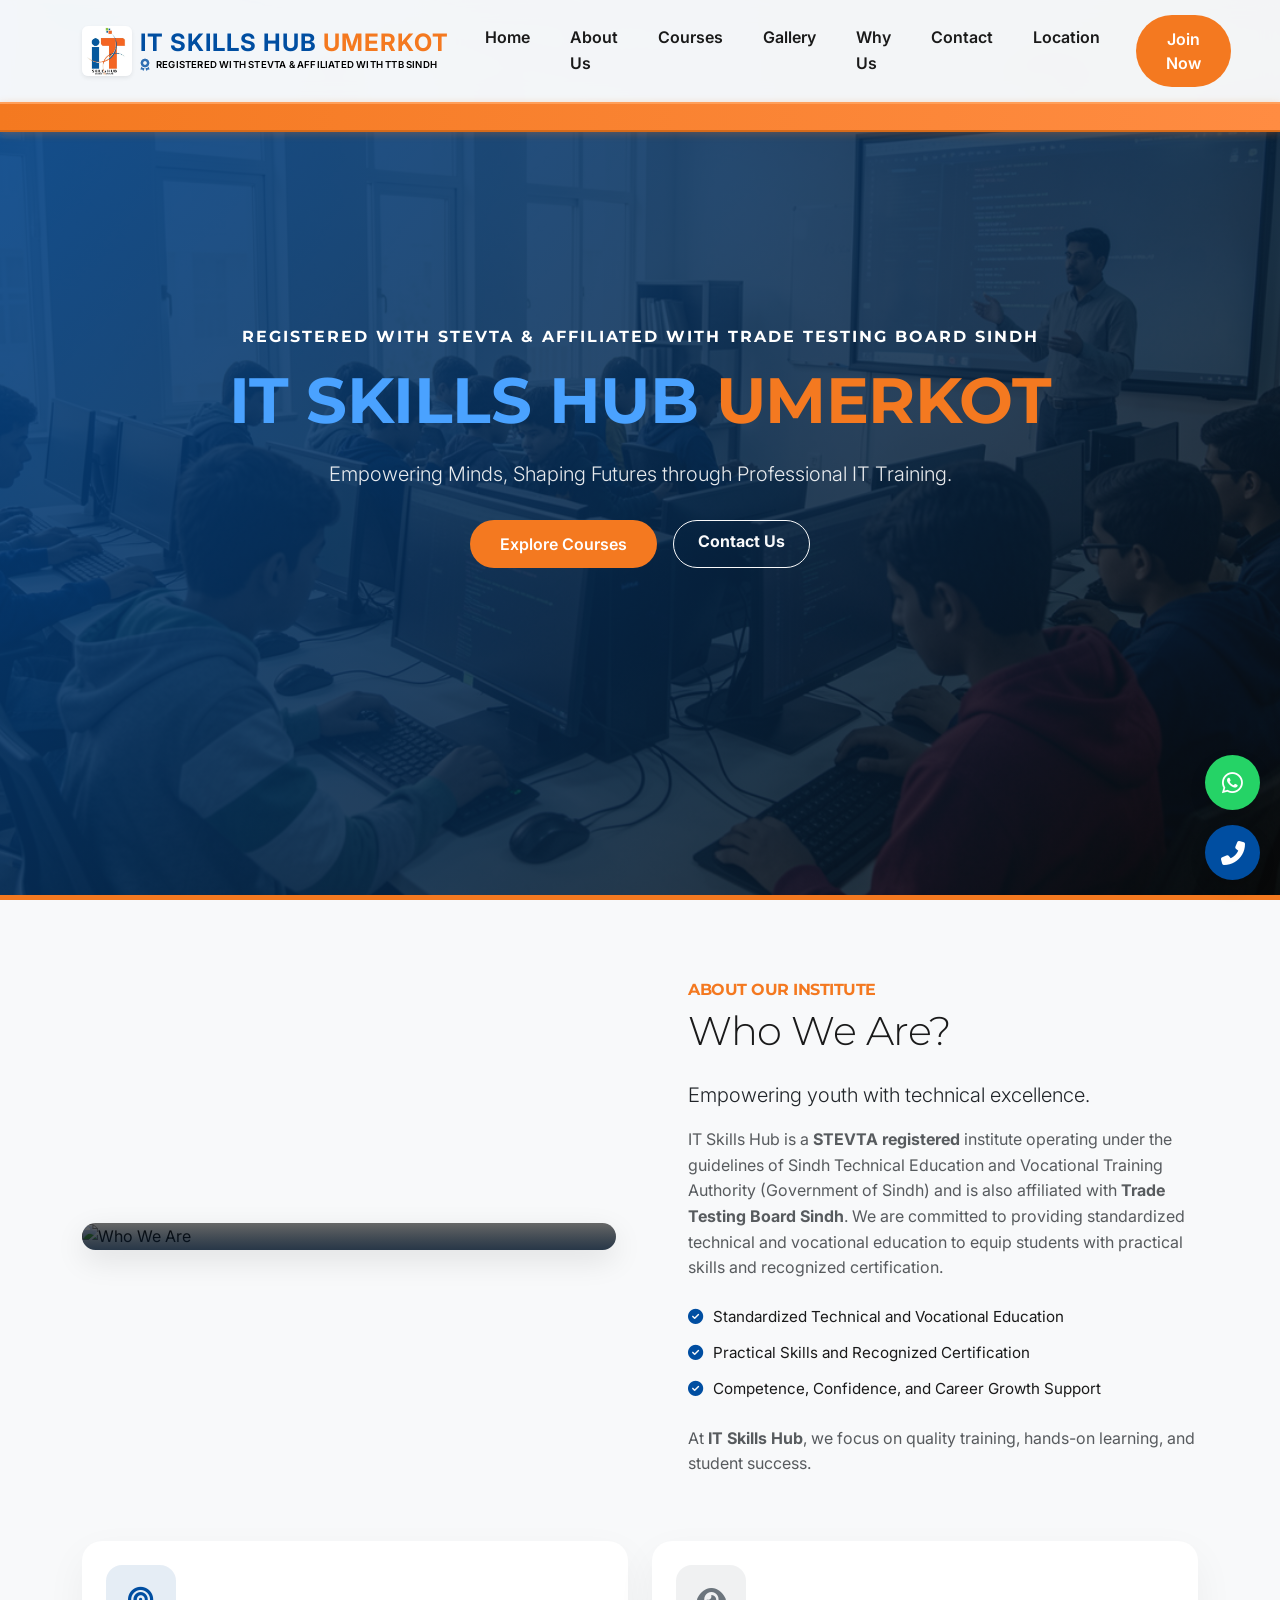
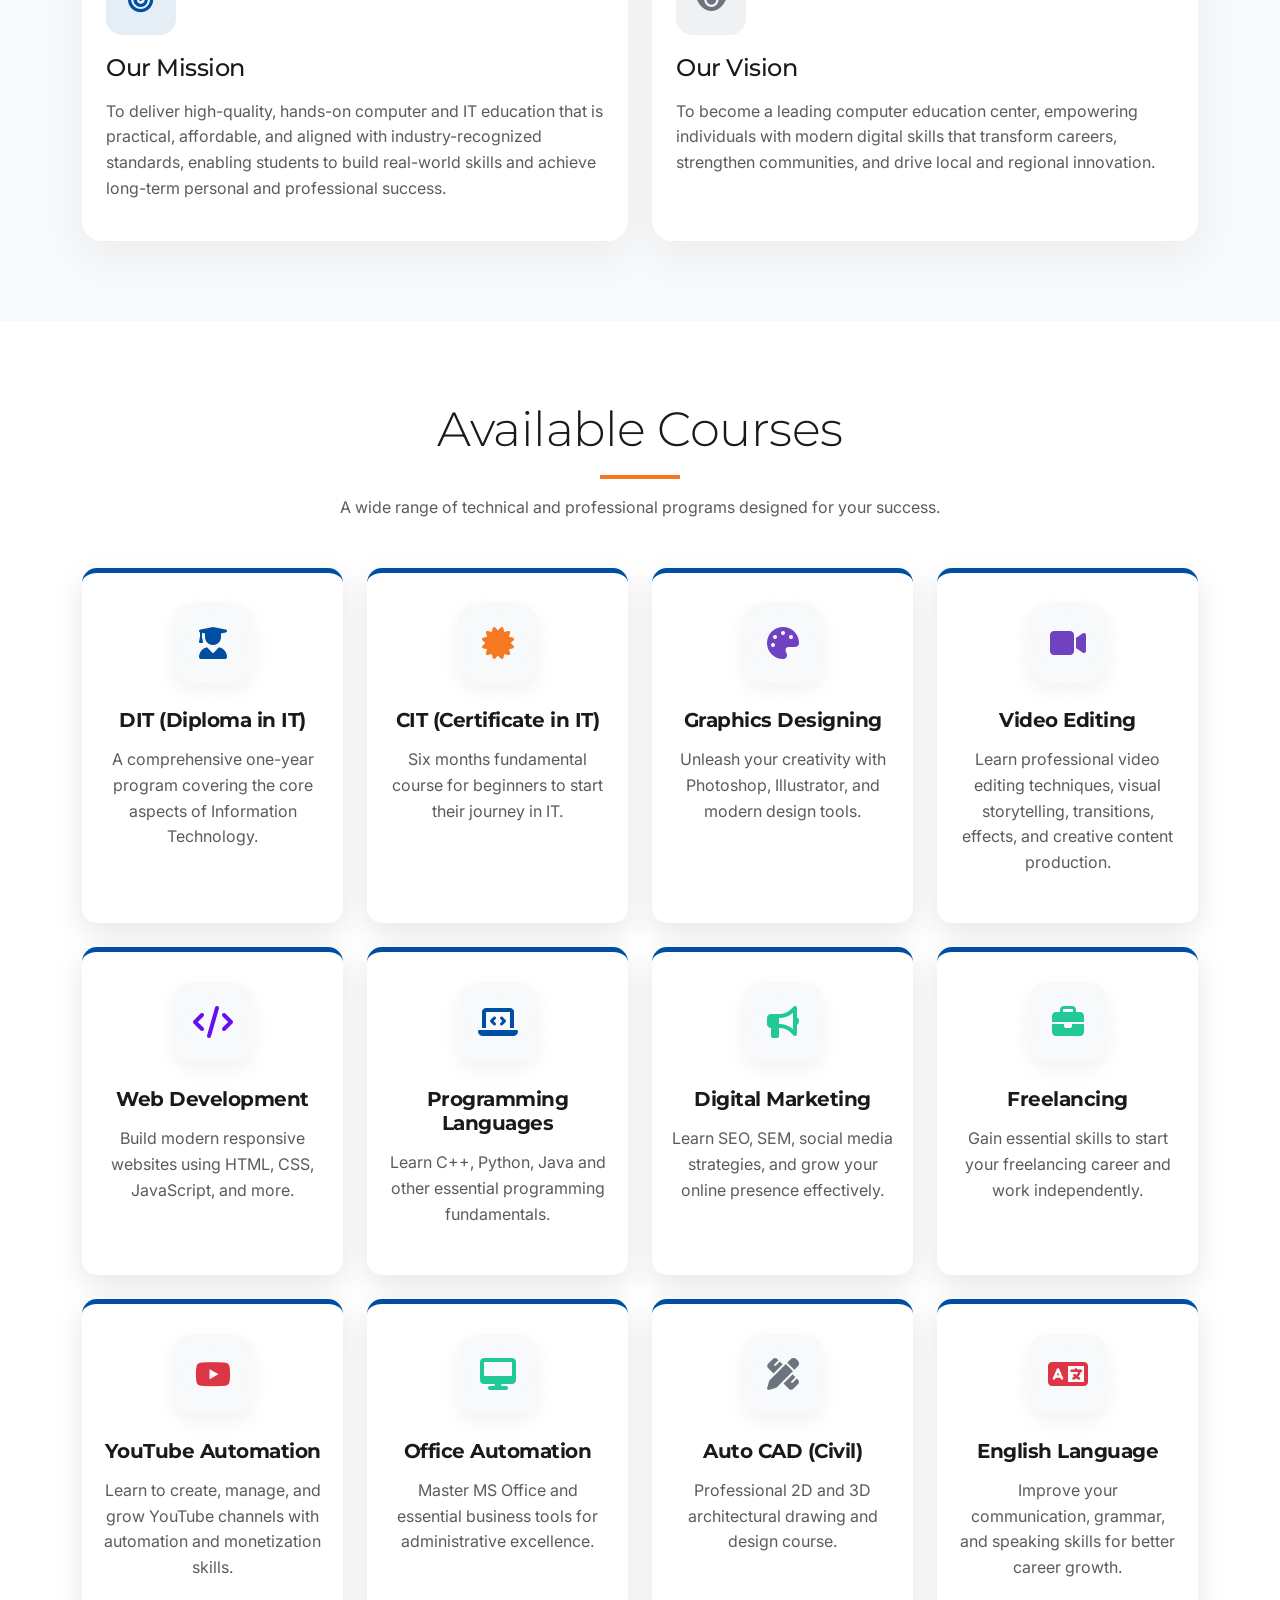
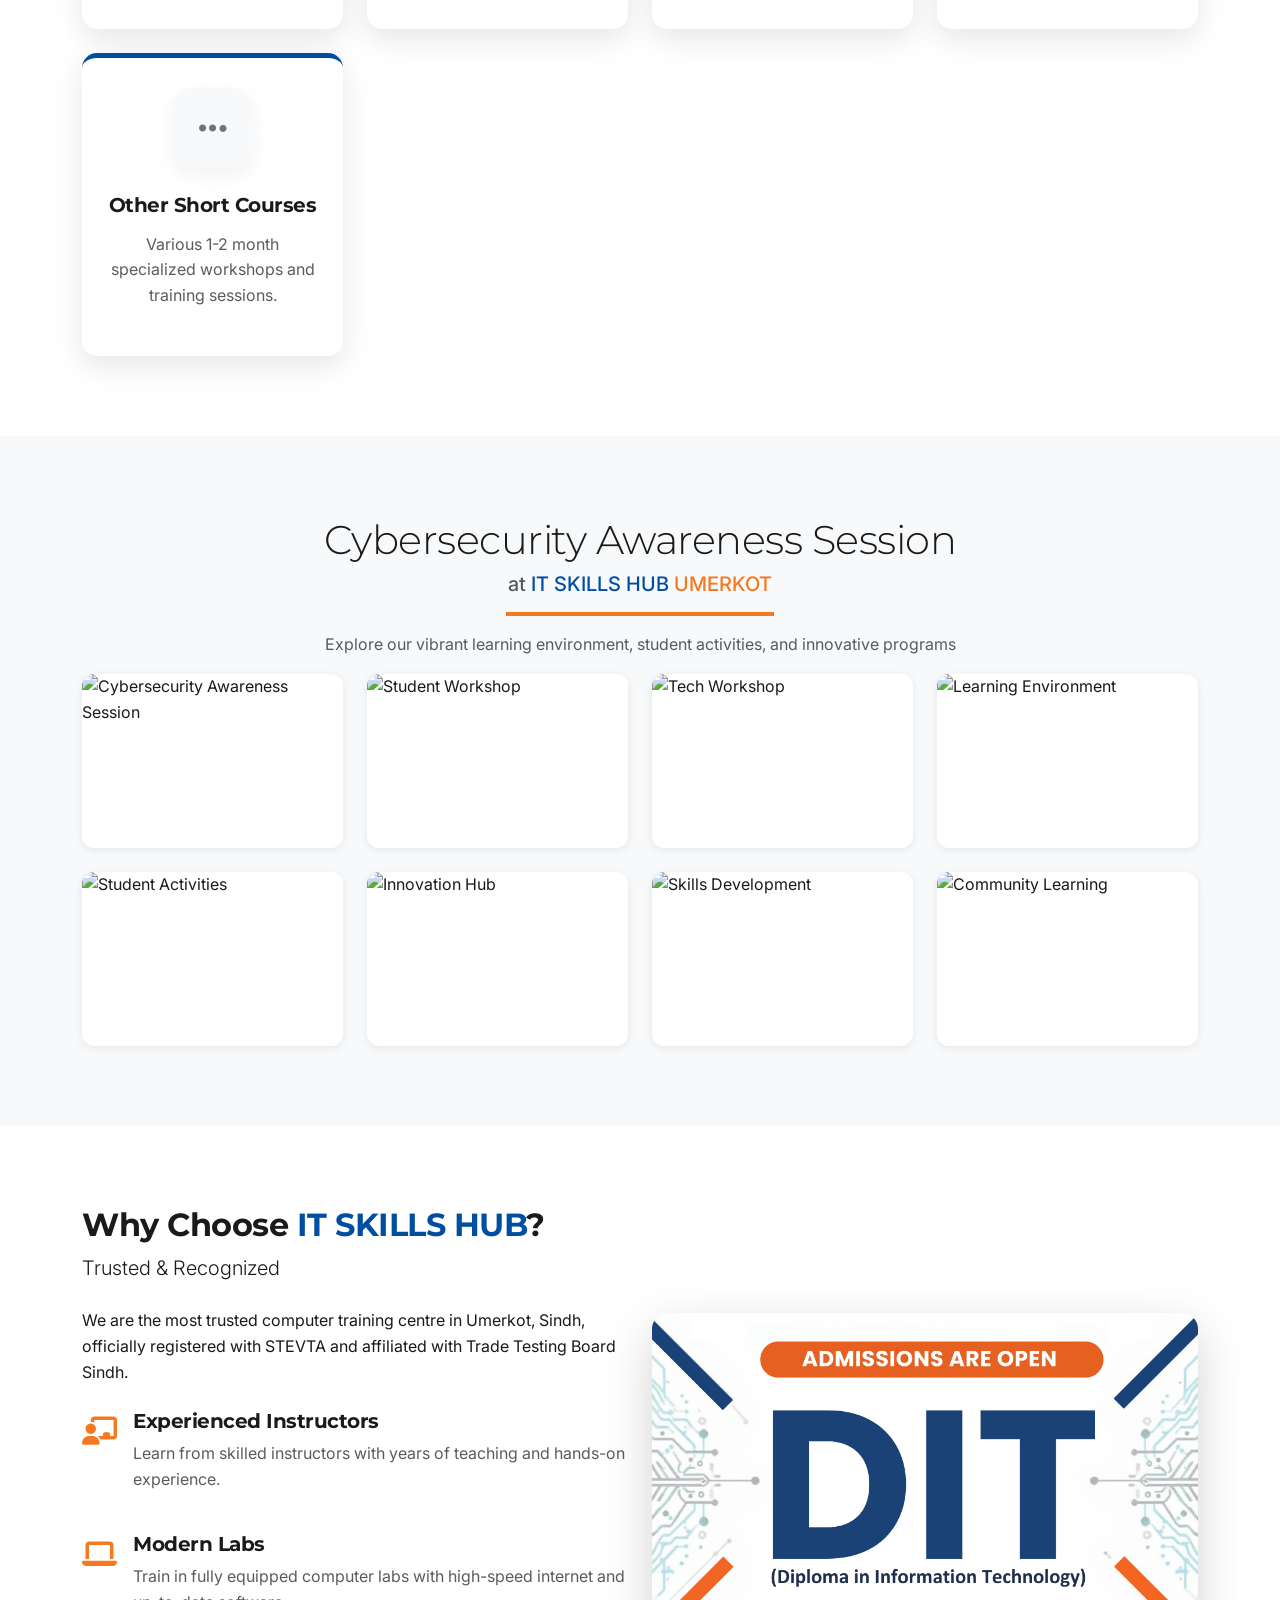
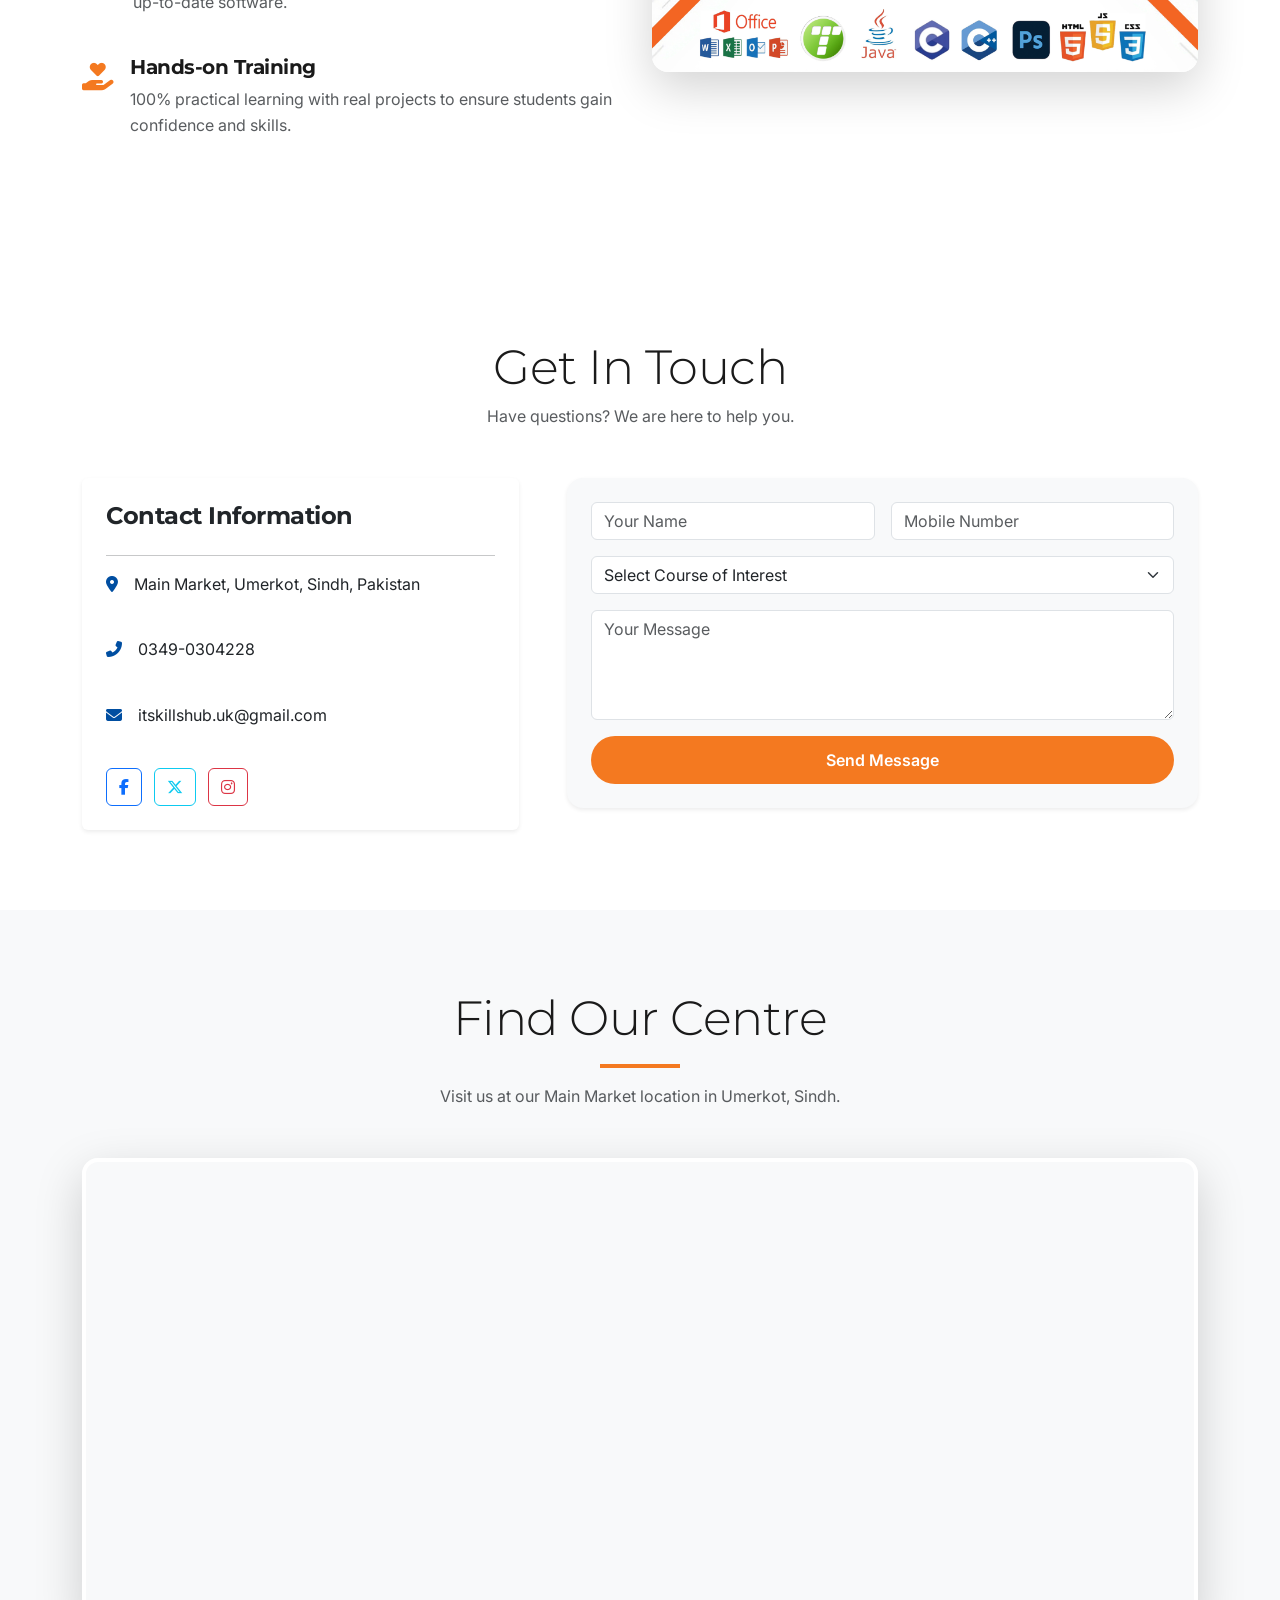
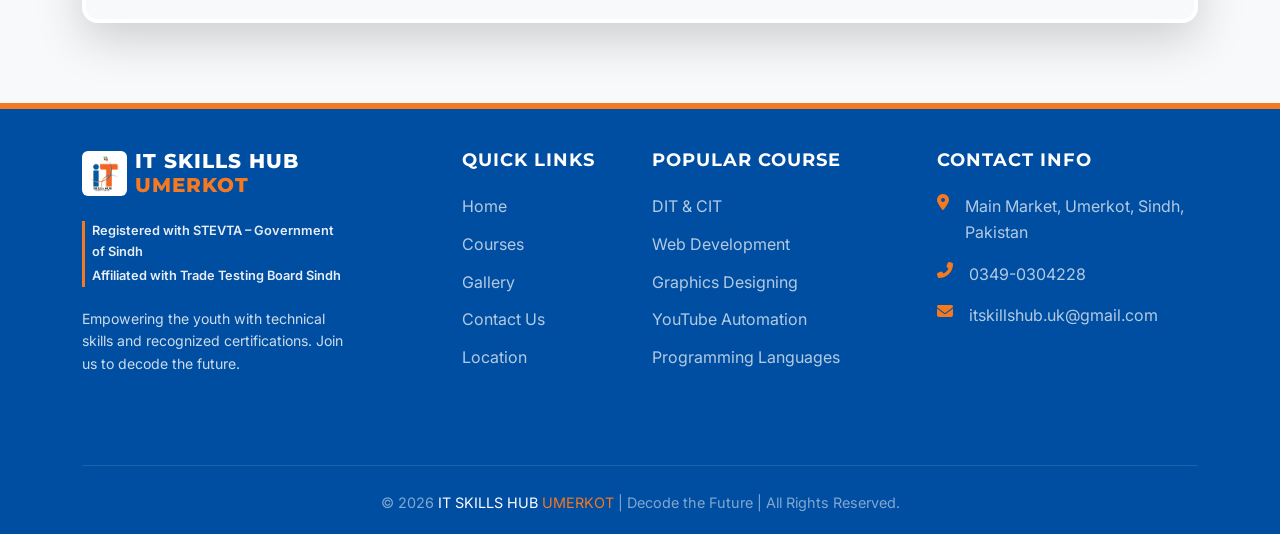
==== commit ba0d50a0: "new course added video editing" ====
--- a/index.html
+++ b/index.html
@@ -202,6 +202,16 @@
                             tools.</p>
                     </div>
                 </div>
+                <div class="col-lg-3 col-md-6">
+                    <div class="course-card theme-purple">
+                        <div class="course-icon"><i class="fas fa-video"></i></div>
+                        <h4>Video Editing</h4>
+                        <p class="text-muted">
+                            Learn professional video editing techniques, visual storytelling,
+                            transitions, effects, and creative content production.
+                        </p>
+                    </div>
+                </div>
                 <!-- Course 6 -->
                 <div class="col-lg-3 col-md-6">
                     <div class="course-card theme-indigo">
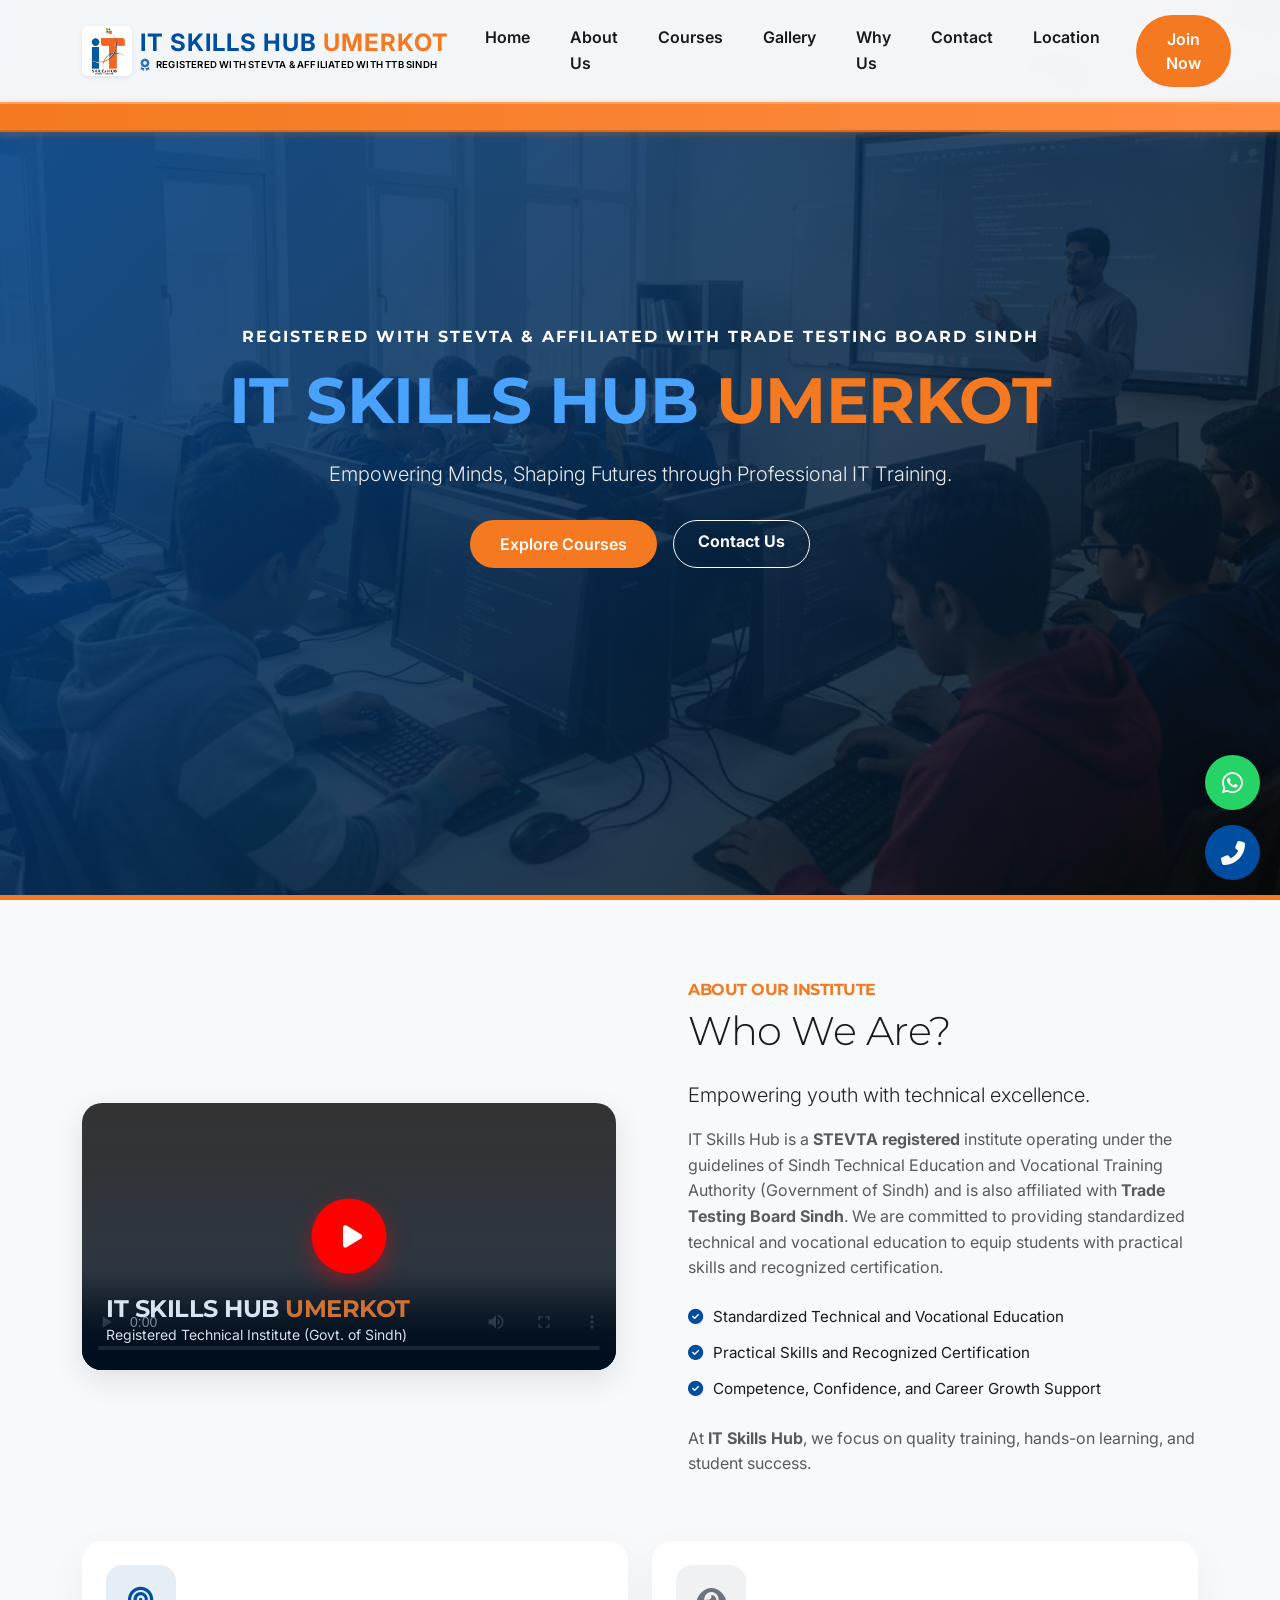
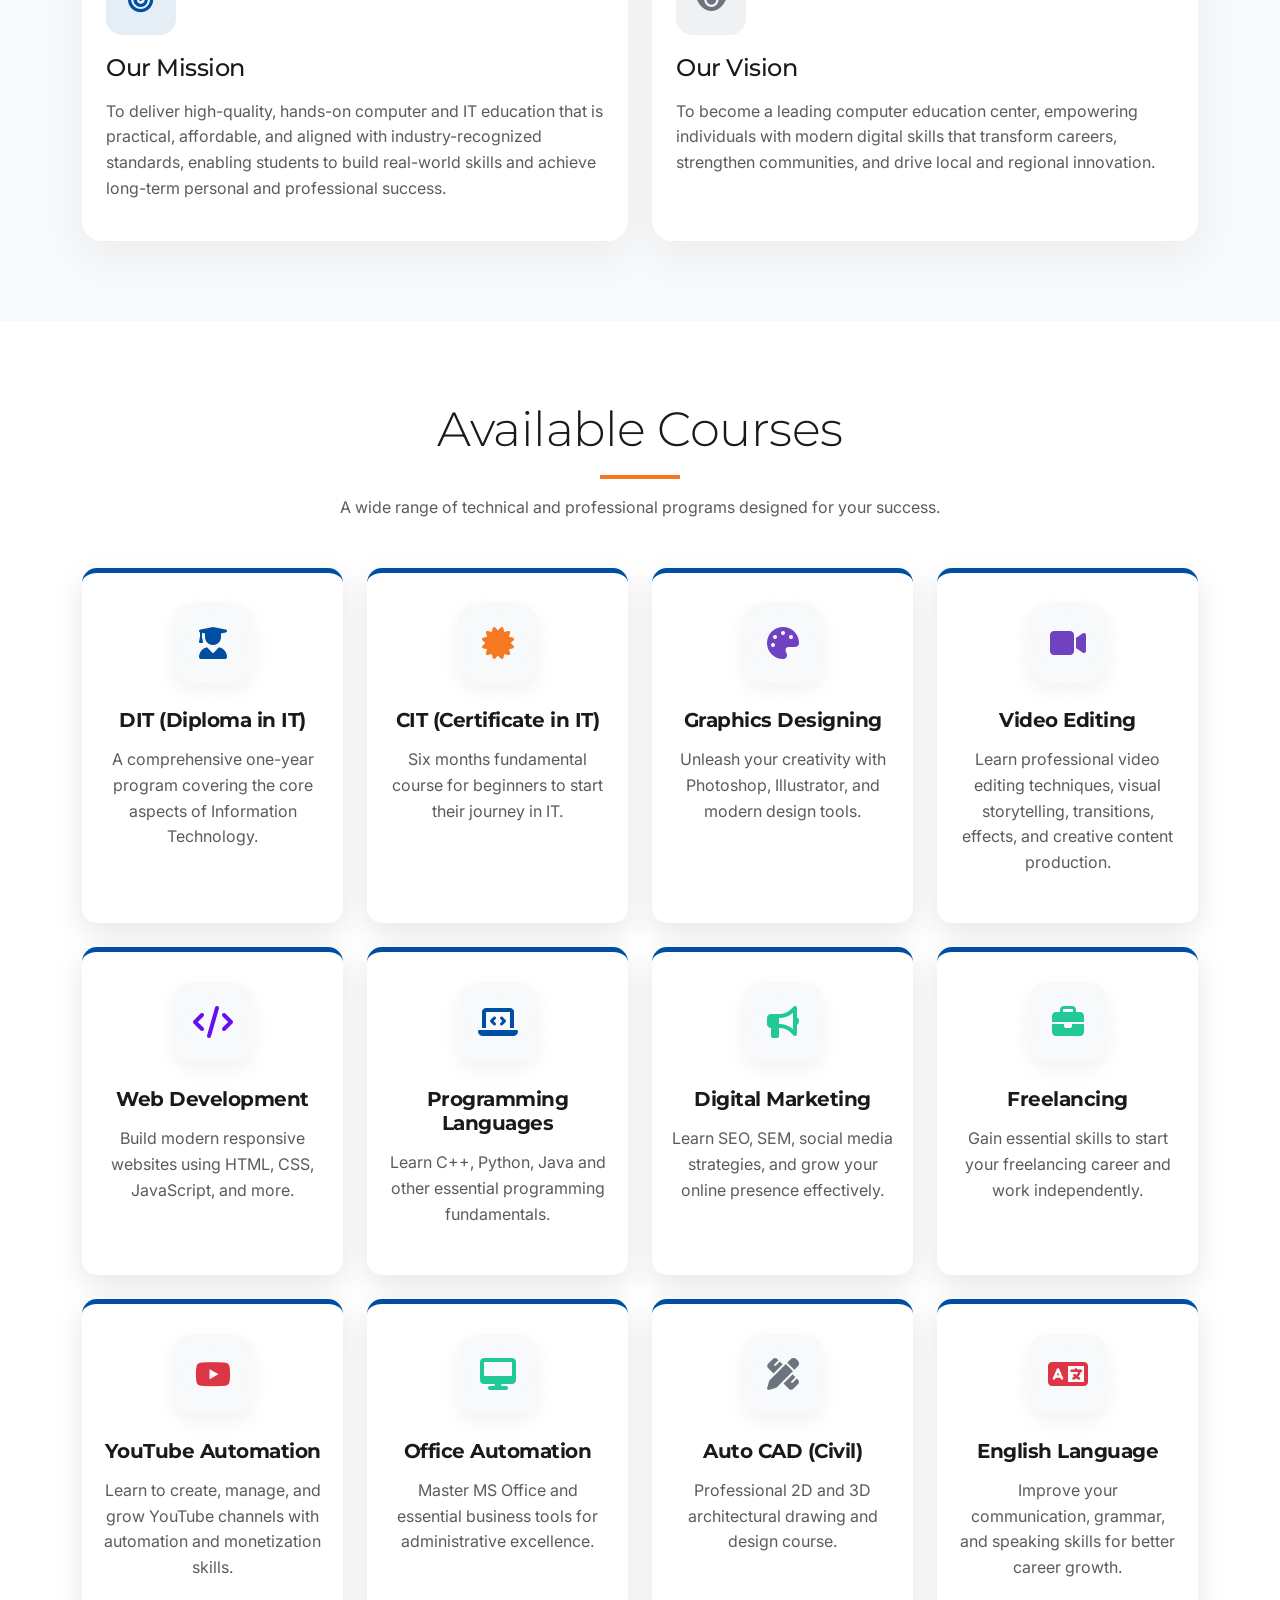
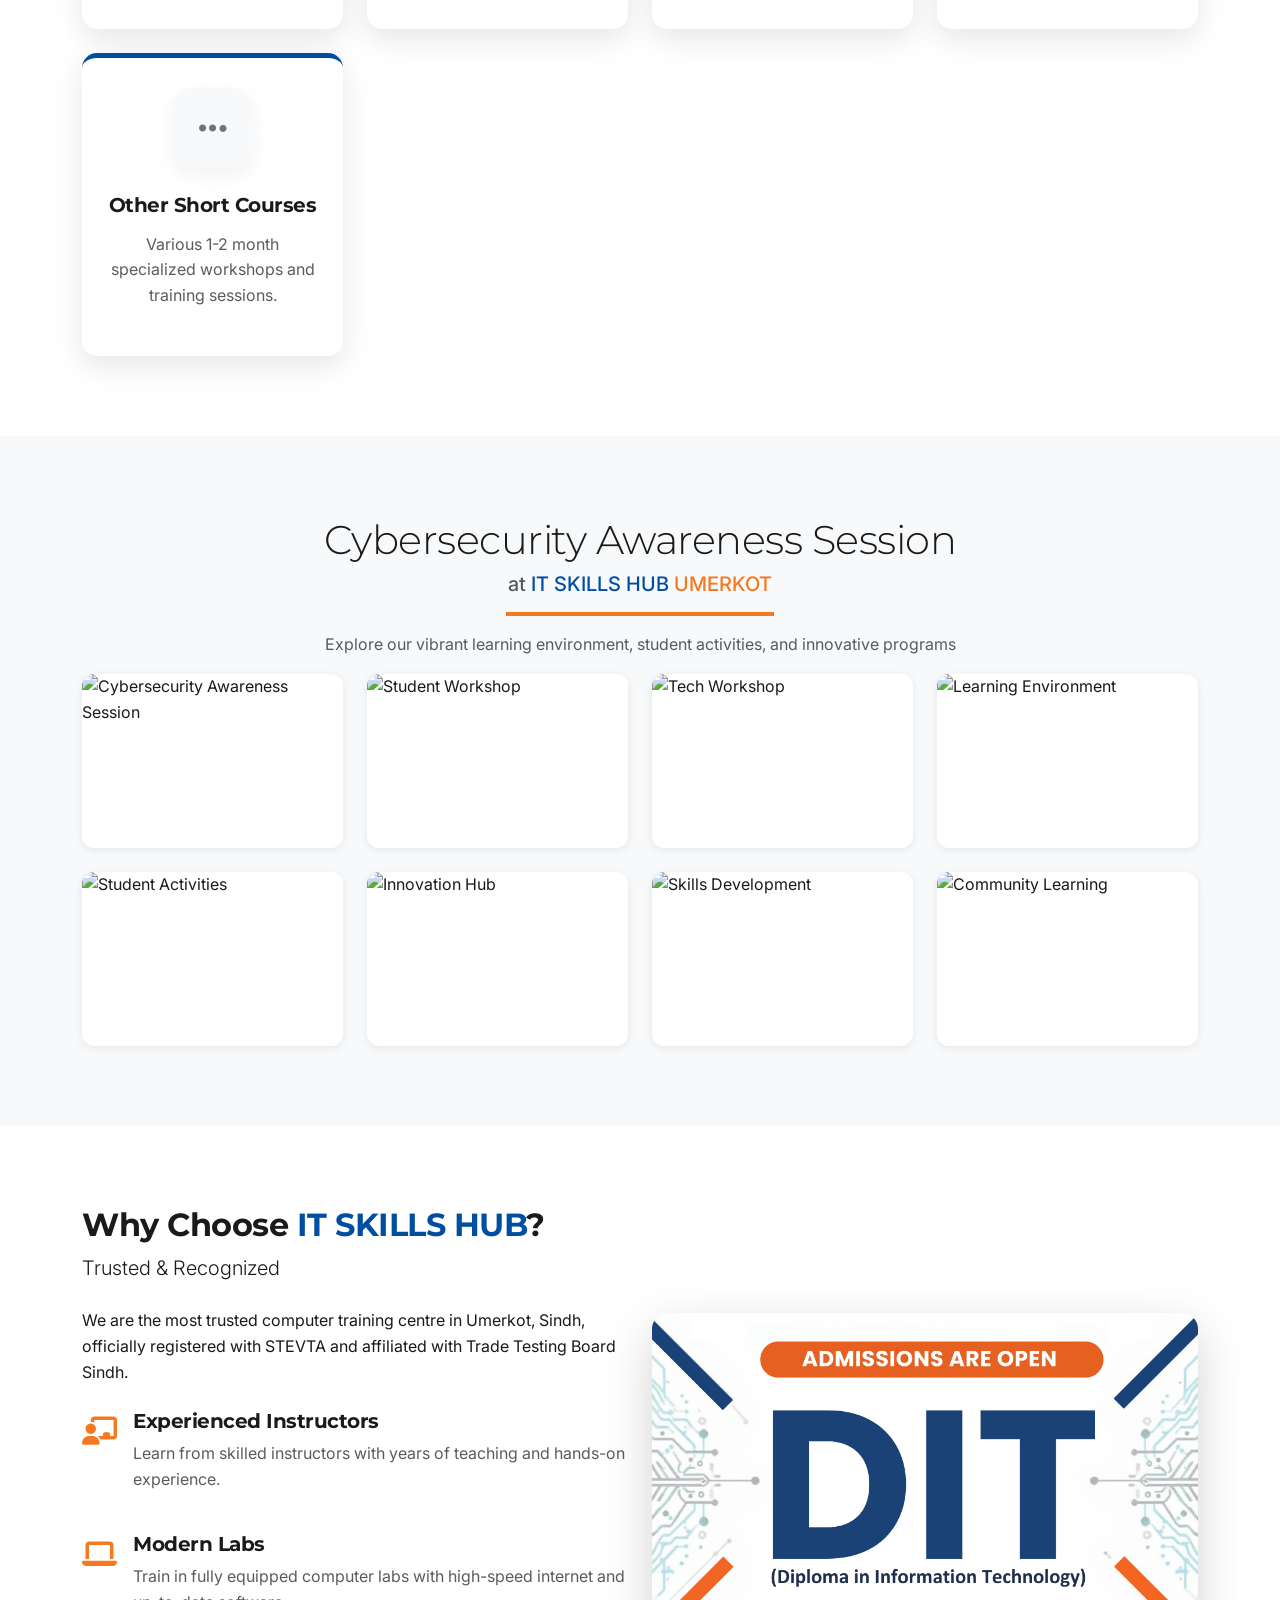
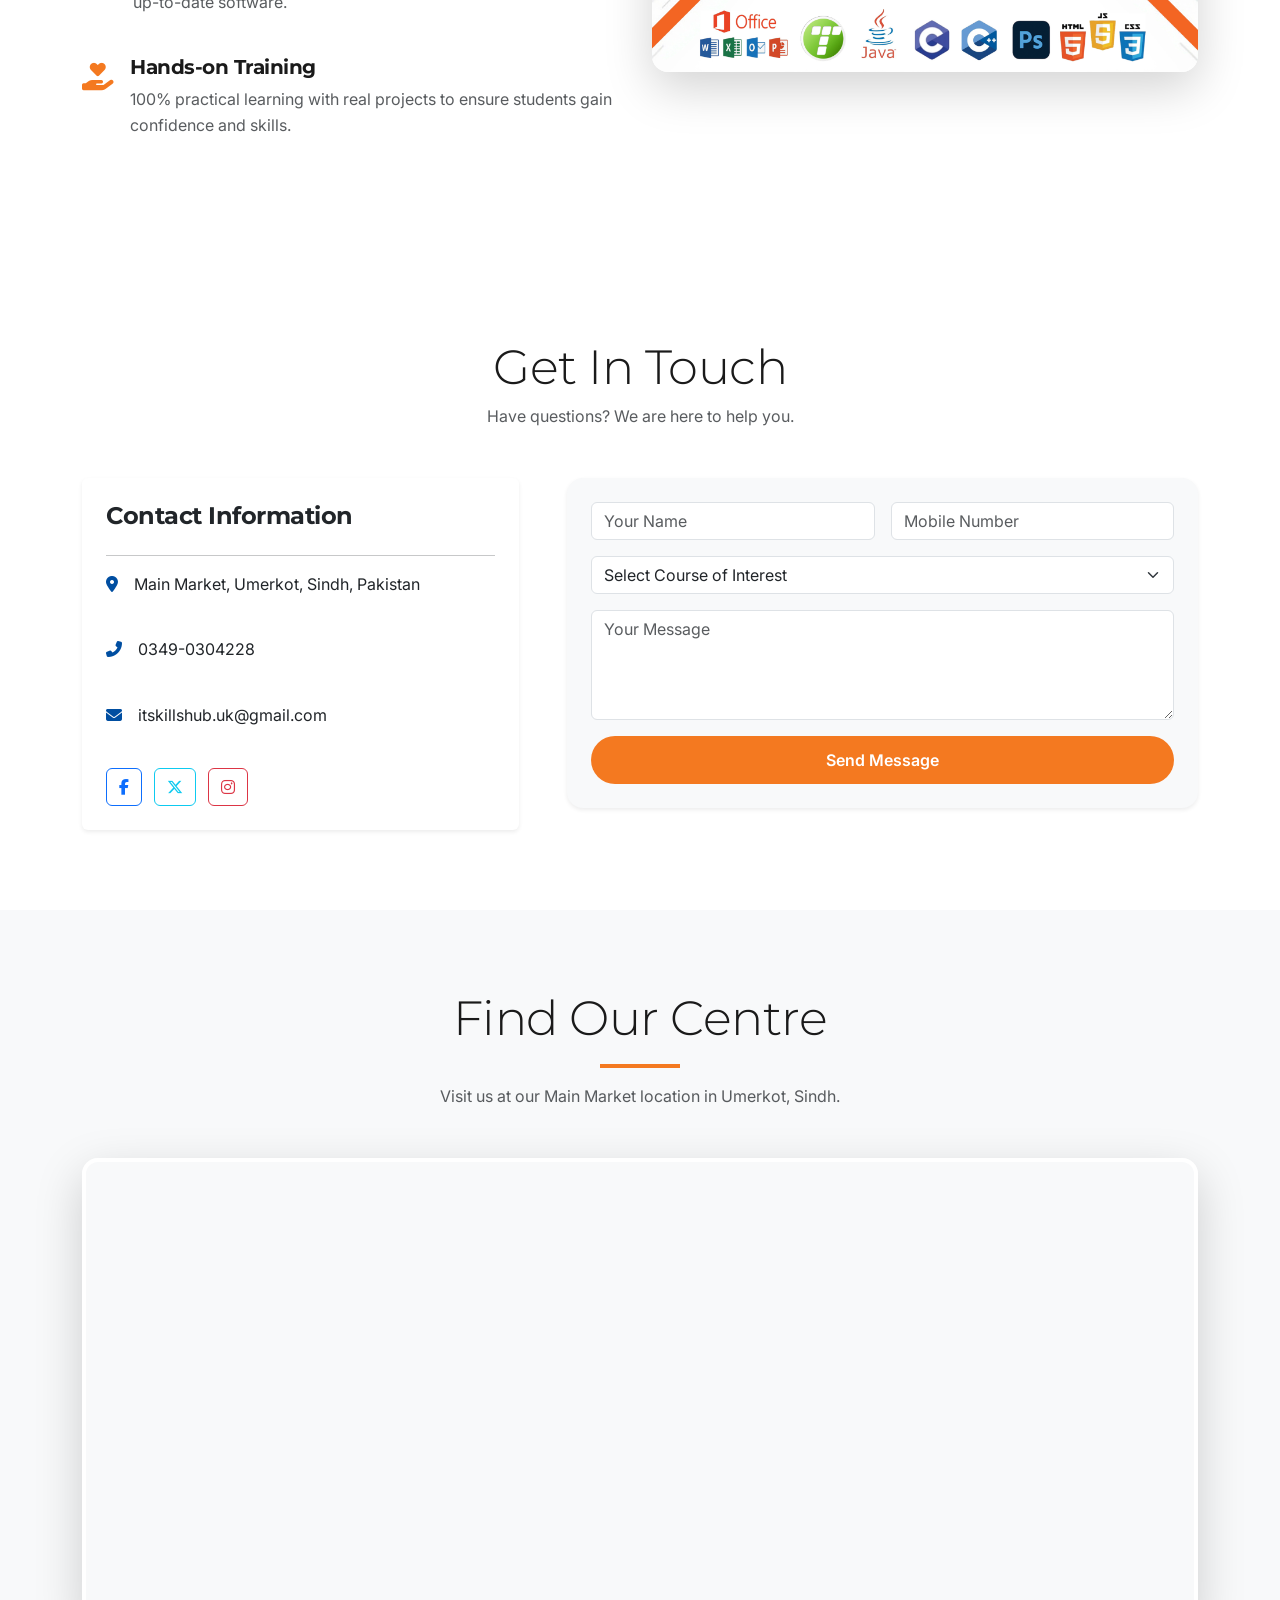
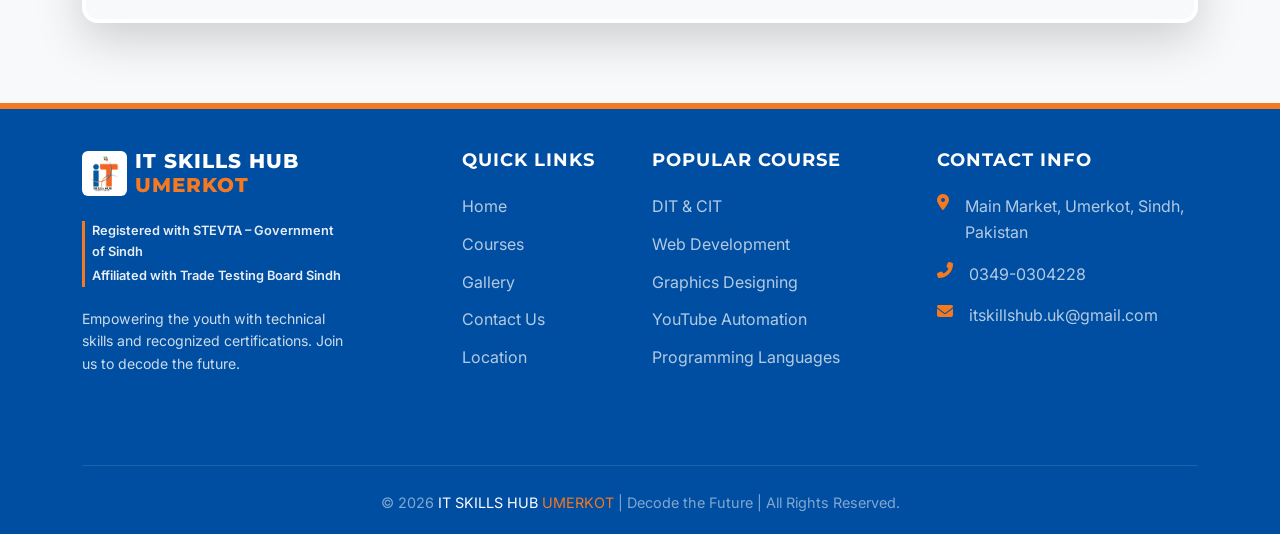
==== commit ff7d0143: "video added on website" ====
--- a/index.html
+++ b/index.html
@@ -85,9 +85,12 @@
             <div class="row g-5 align-items-center mb-5">
                 <div class="col-lg-6">
                     <div class="about-image-wrapper mb-4 mb-lg-0">
-                        <img src="assets/images/gallery/center innovations.jpeg" class="img-fluid" alt="Who We Are">
+                        <video class="img-fluid w-100 d-block" src="assets/images/AdmissionsVideo.mp4" preload="metadata" controls playsinline></video>
+                        <div class="video-play-btn">
+                            <i class="fas fa-play"></i>
+                        </div>
                         <div class="position-absolute bottom-0 start-0 p-4 w-100 text-white"
-                            style="background: linear-gradient(transparent, rgba(0,0,0,0.8));">
+                            style="background: linear-gradient(transparent, rgba(0,0,0,0.8)); transition: opacity 0.3s ease; pointer-events: none;">
                             <h4 class="mb-0">IT SKILLS HUB <span class="text-brand-orange">UMERKOT</span></h4>
                             <p class="small mb-0">Registered Technical Institute (Govt. of Sindh)</p>
                         </div>
@@ -828,6 +831,28 @@
                     imageModal.show();
                 });
             });
+
+            // Video overlay fade handler
+            const video = document.querySelector('.about-image-wrapper video');
+            const overlay = document.querySelector('.about-image-wrapper .position-absolute');
+            const playBtn = document.querySelector('.video-play-btn');
+            if (video && overlay && playBtn) {
+                video.addEventListener('play', () => {
+                    overlay.style.opacity = '0';
+                    playBtn.style.opacity = '0';
+                    playBtn.style.visibility = 'hidden';
+                });
+                video.addEventListener('pause', () => {
+                    overlay.style.opacity = '1';
+                    playBtn.style.opacity = '1';
+                    playBtn.style.visibility = 'visible';
+                });
+                video.addEventListener('ended', () => {
+                    overlay.style.opacity = '1';
+                    playBtn.style.opacity = '1';
+                    playBtn.style.visibility = 'visible';
+                });
+            }
         });
     </script>
     <!-- Floating Action Buttons -->
--- a/assets/css/style.css
+++ b/assets/css/style.css
@@ -688,6 +688,37 @@
   width: 100%;
   height: 100%;
   background: linear-gradient(to bottom, transparent, rgba(0, 78, 161, 0.2));
+  pointer-events: none;
+}
+
+.video-play-btn {
+  position: absolute;
+  top: 50%;
+  left: 50%;
+  transform: translate(-50%, -50%);
+  width: 75px;
+  height: 75px;
+  background: #ff0000; /* YouTube Red */
+  color: var(--white);
+  border-radius: 50%;
+  display: flex;
+  align-items: center;
+  justify-content: center;
+  font-size: 1.6rem;
+  transition: all 0.3s ease;
+  box-shadow: 0 8px 25px rgba(255, 0, 0, 0.4);
+  z-index: 10;
+  pointer-events: none;
+}
+
+.video-play-btn i {
+  margin-left: 6px; /* offset play triangle visually */
+}
+
+.about-image-wrapper:hover .video-play-btn {
+  transform: translate(-50%, -50%) scale(1.15);
+  background: #cc0000; /* Darker YouTube Red */
+  box-shadow: 0 8px 30px rgba(255, 0, 0, 0.6);
 }
 
 .icon-box {
@@ -1358,9 +1389,10 @@
   max-width: 100%;
 }
 
-/* Only apply fluid resizing to content images, NOT to logo/icon images with explicit height attributes */
+/* Only apply fluid resizing to content images/videos, NOT to logo/icon images with explicit height attributes */
 img.img-fluid,
 .about-image-wrapper img,
+.about-image-wrapper video,
 .gallery-img,
 .rounded-4 img,
 section img {
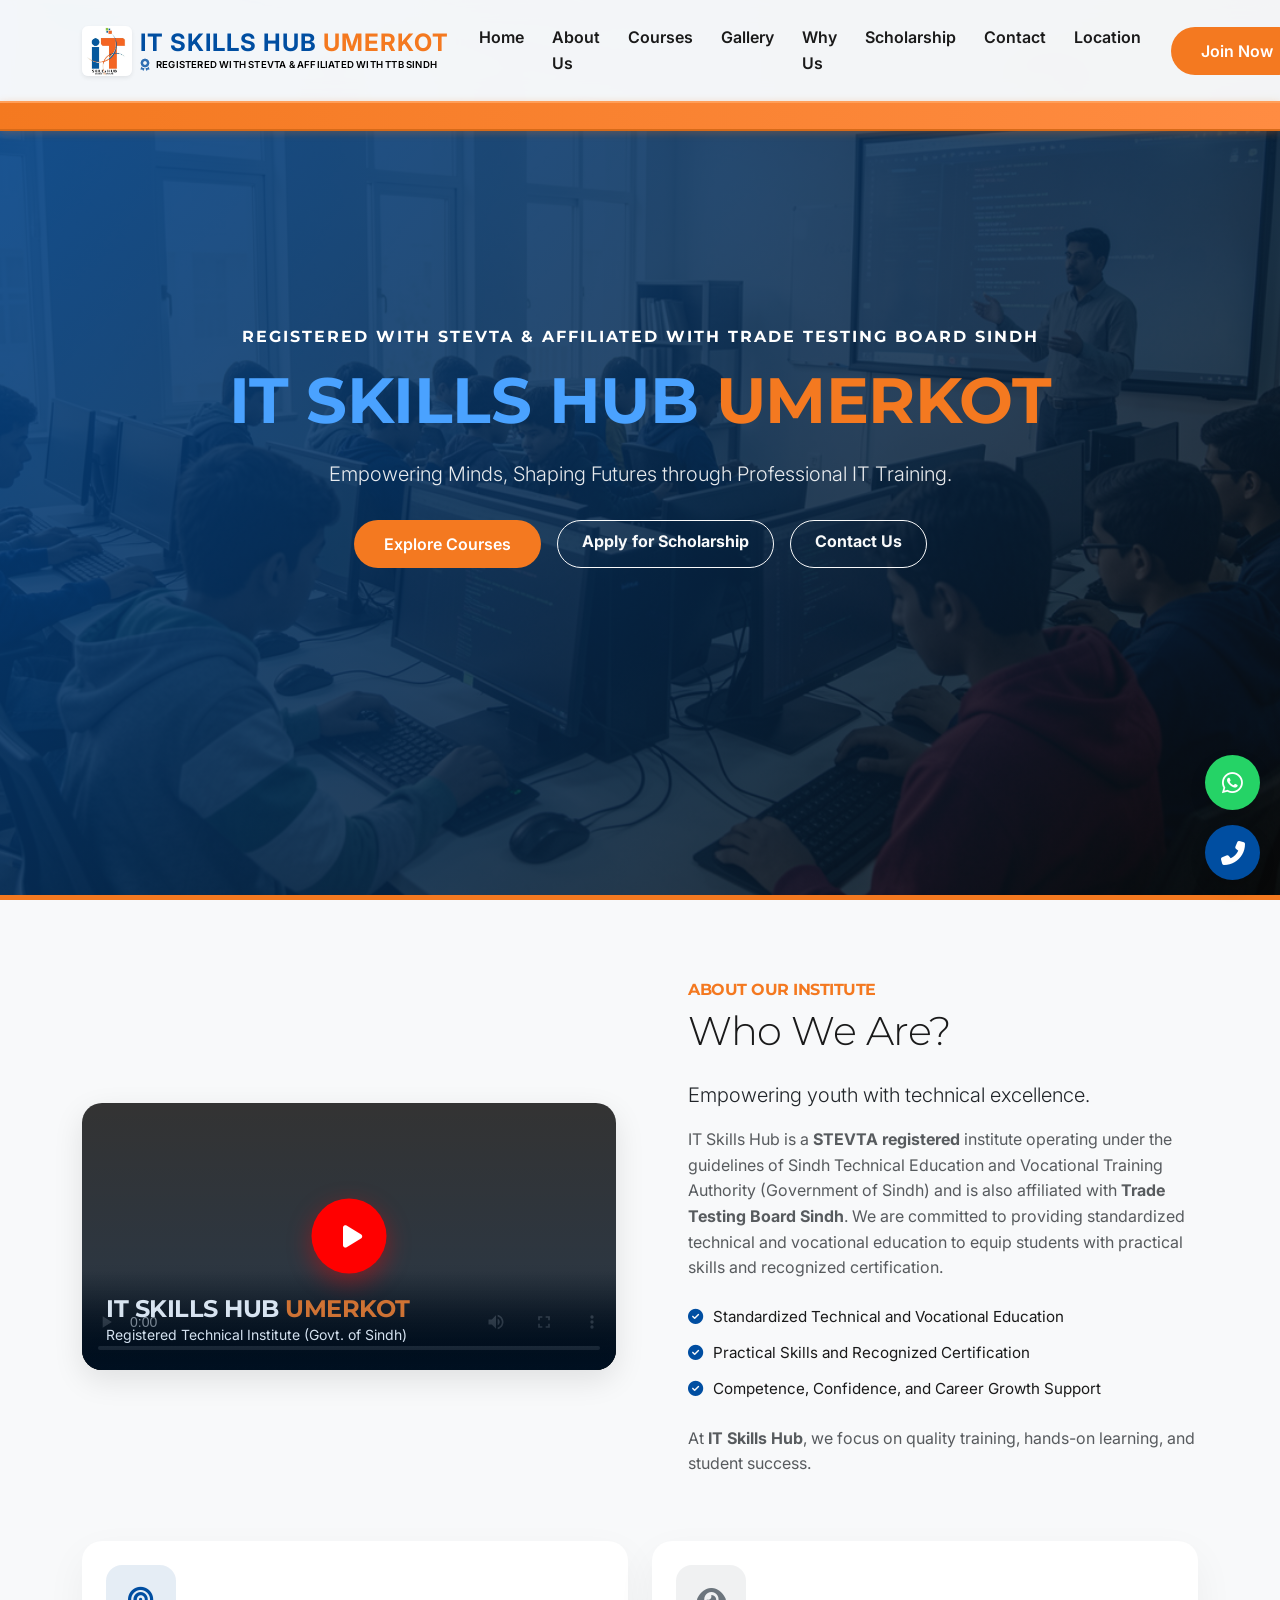
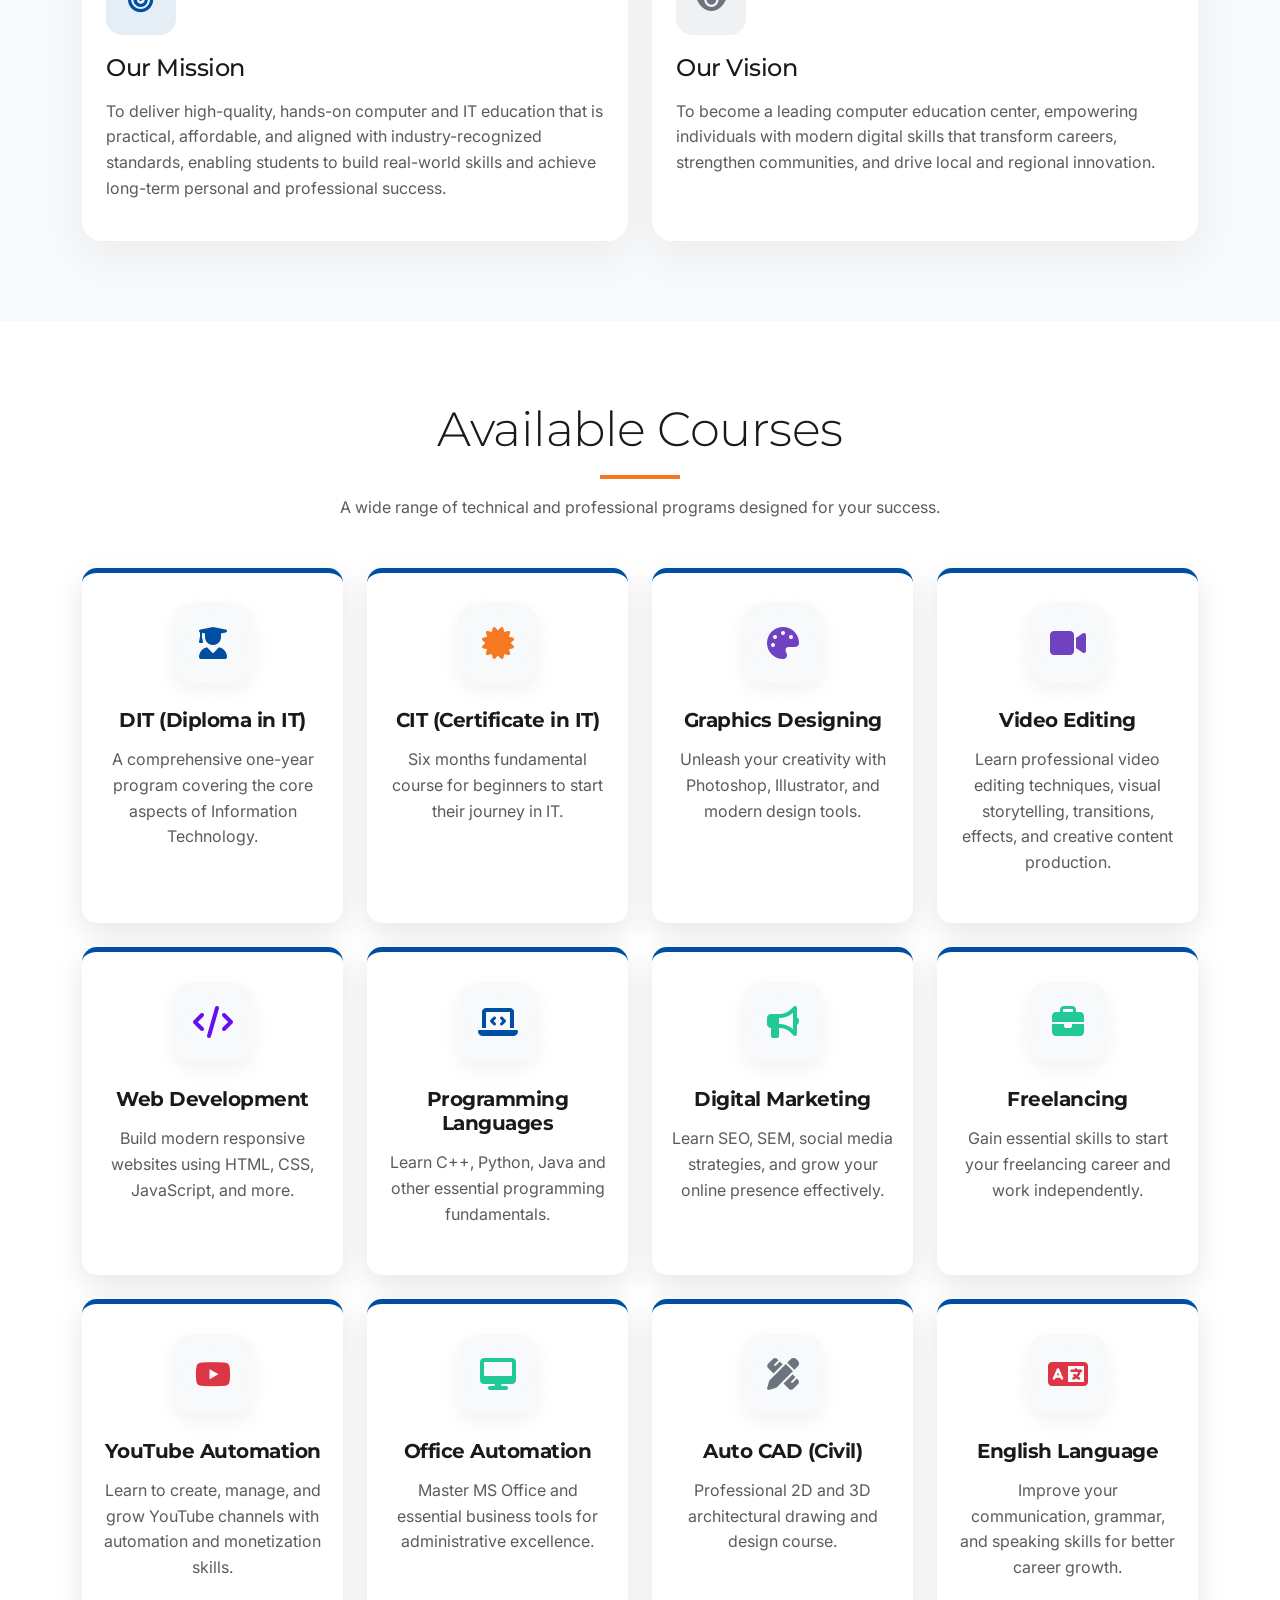
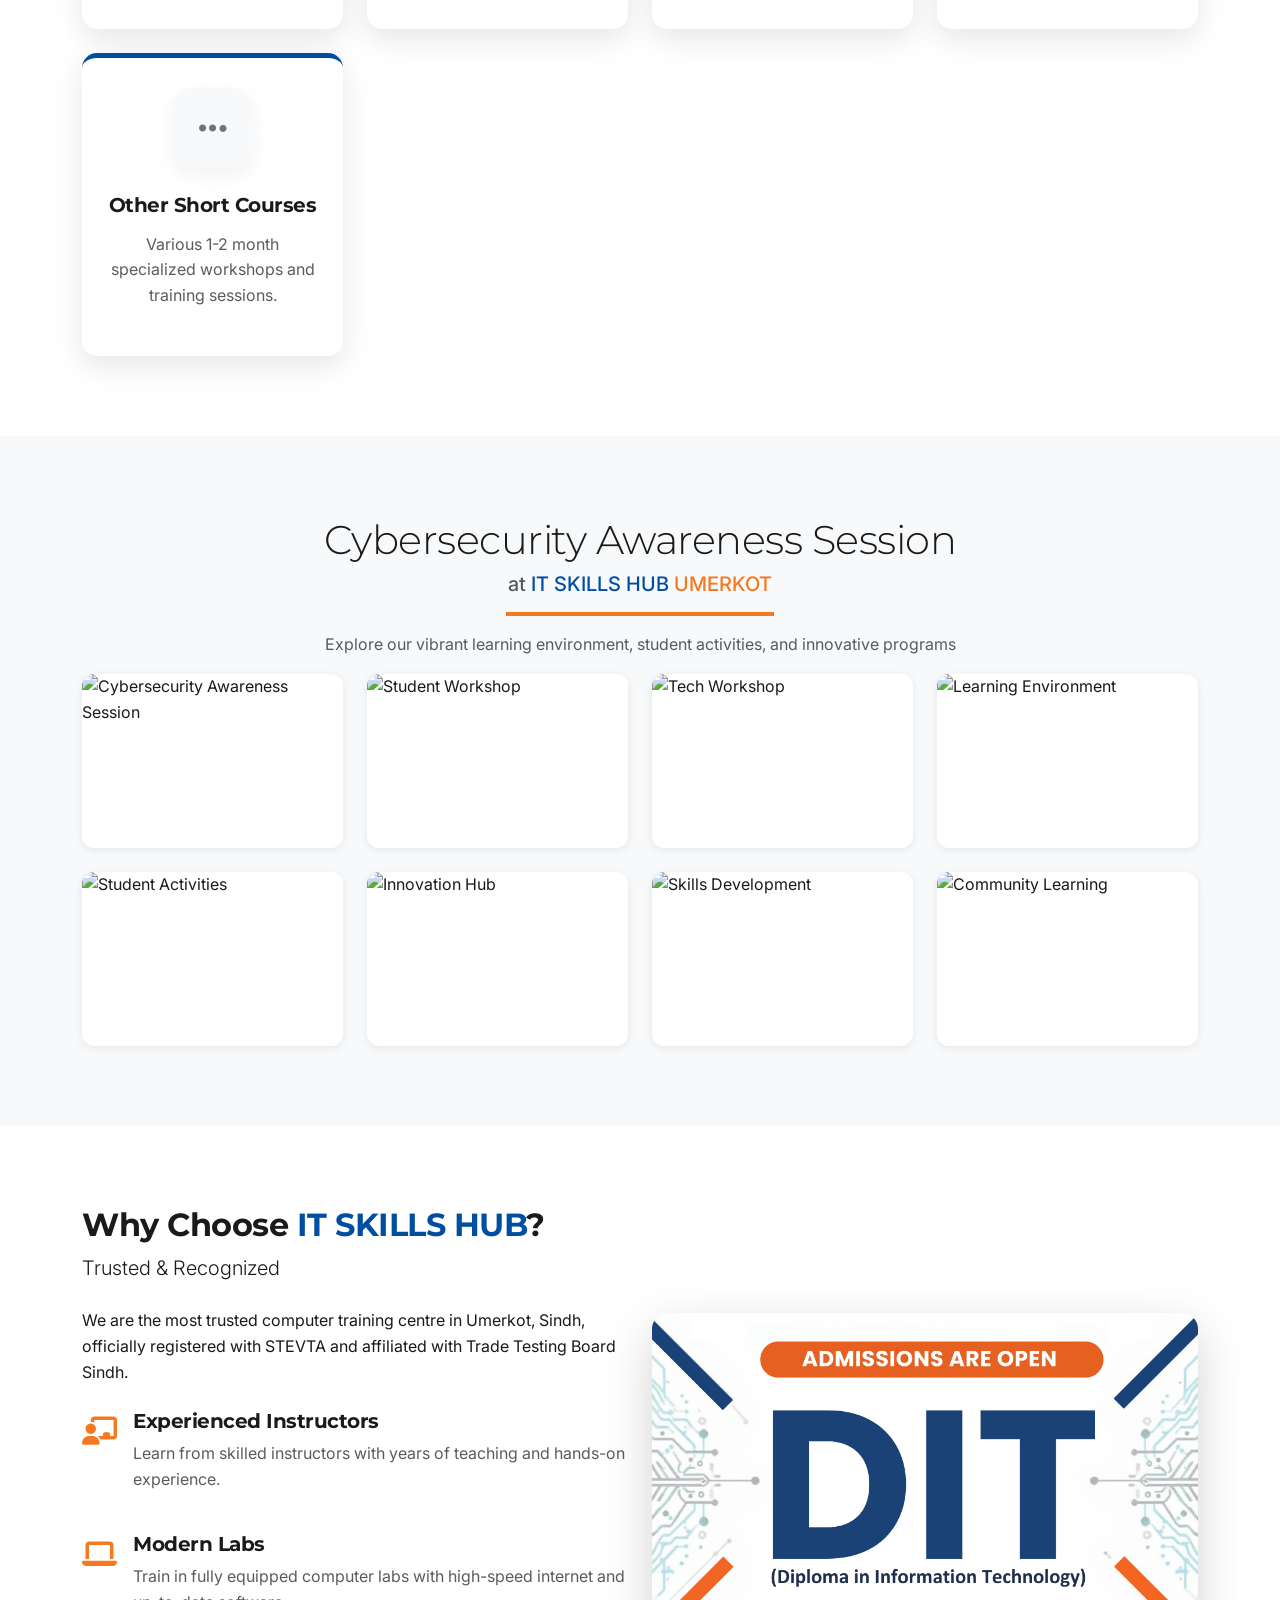
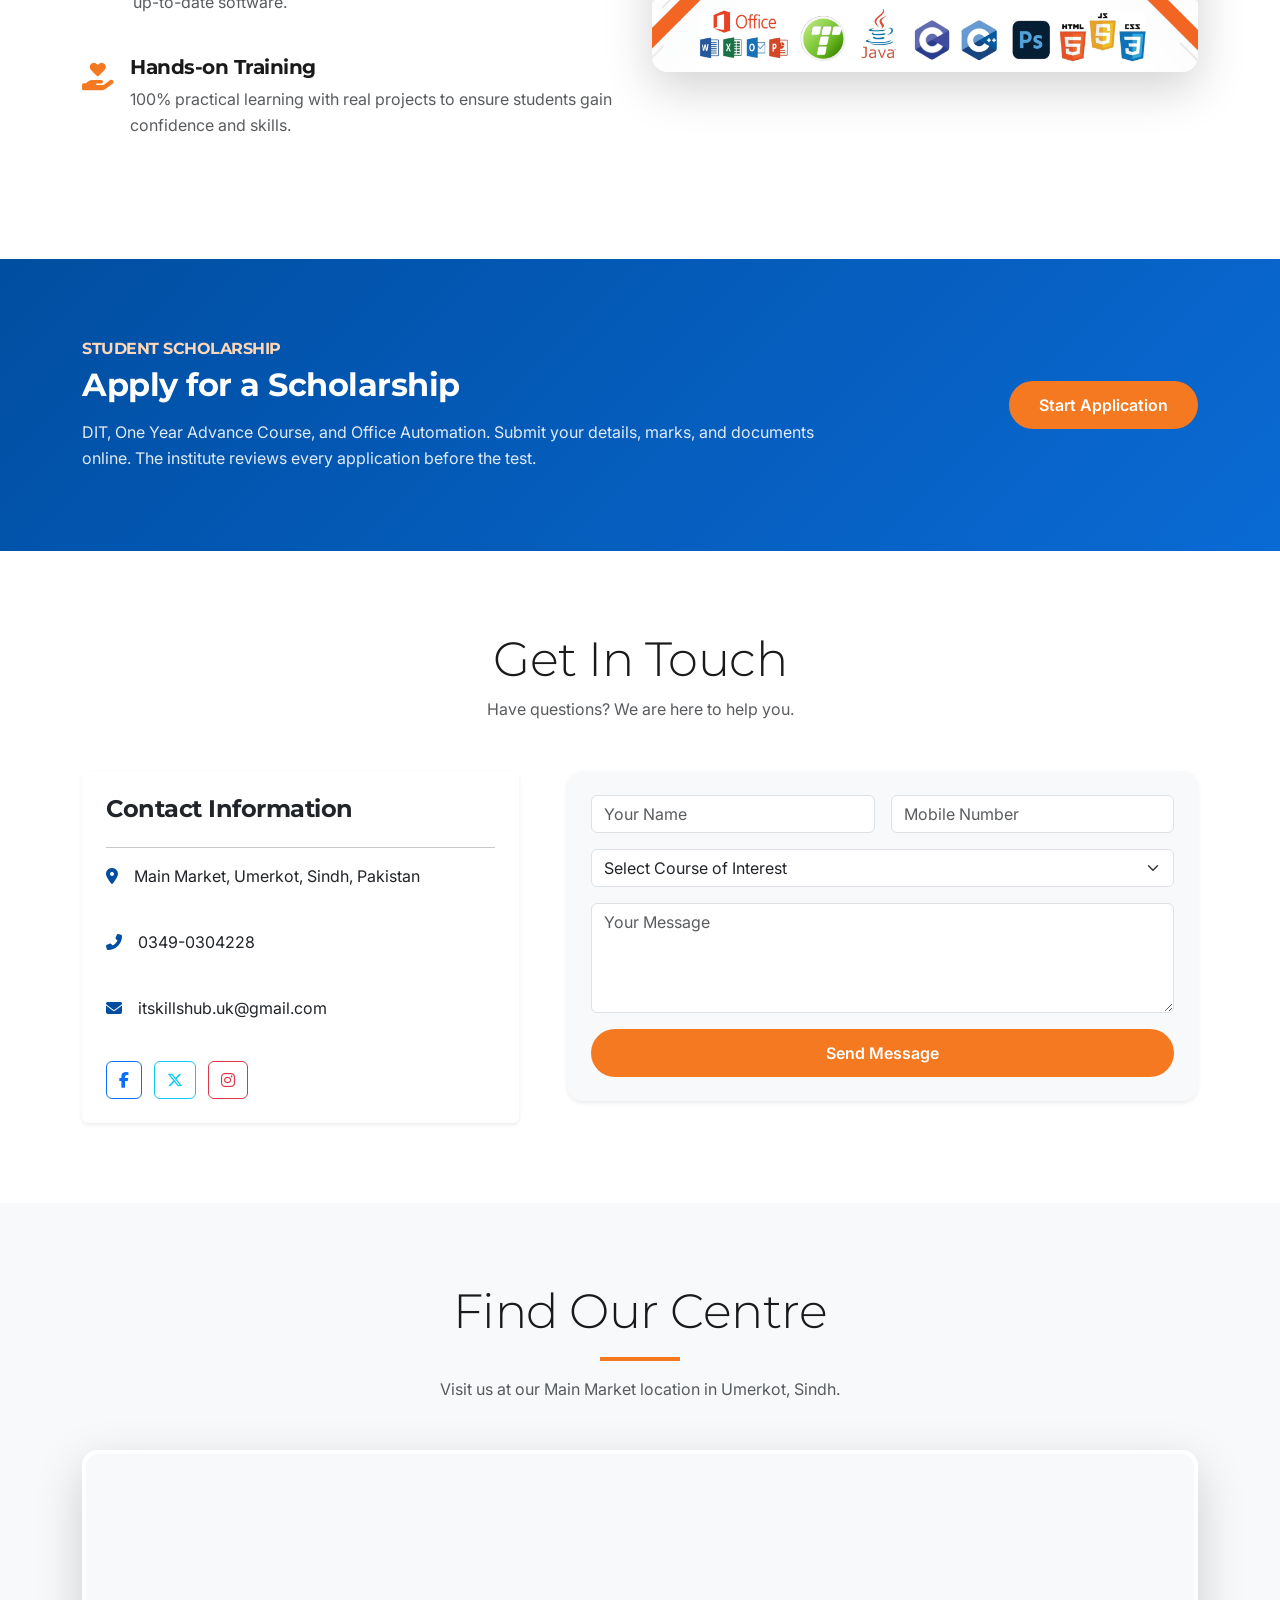
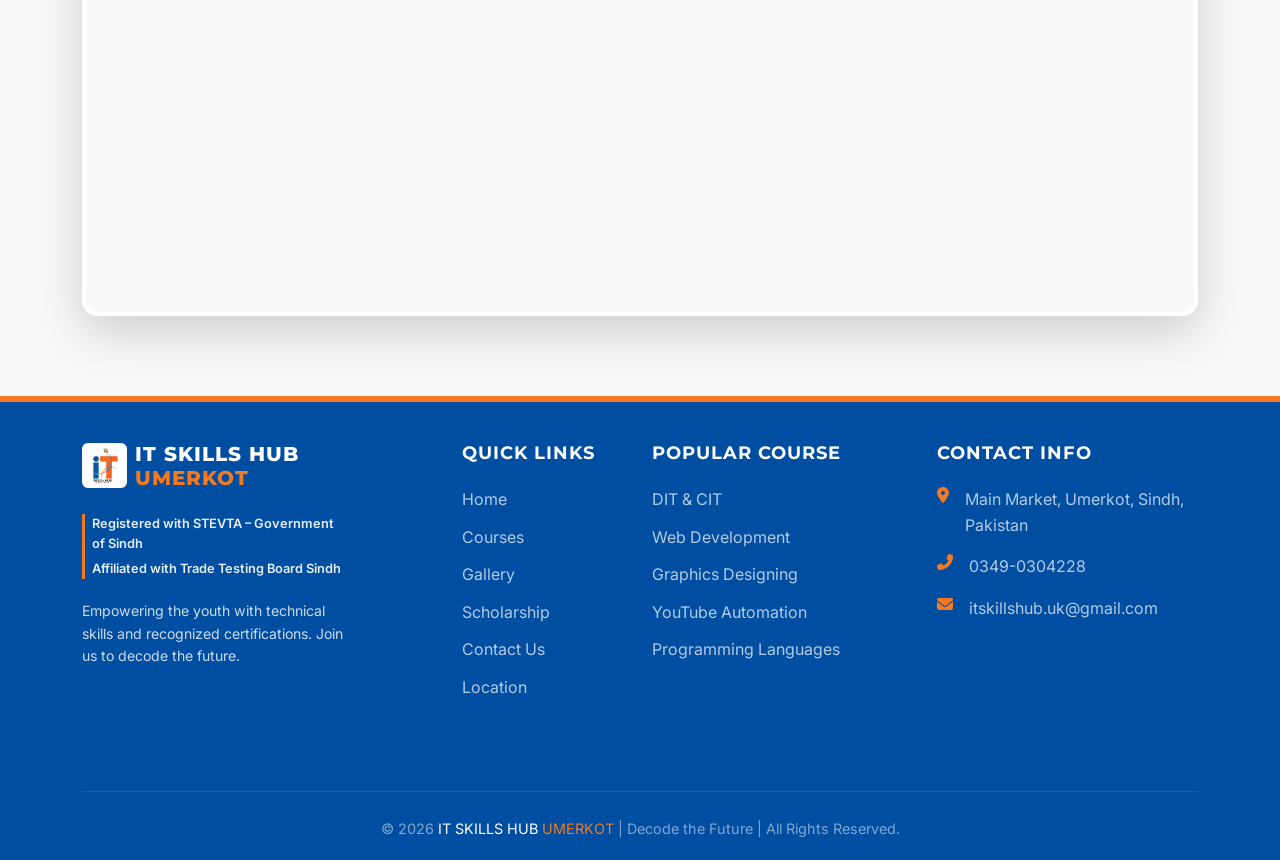
==== commit 0dd0006b: "scholarship form added" ====
--- a/index.html
+++ b/index.html
@@ -48,6 +48,7 @@
                         <li class="nav-item"><a class="nav-link" href="#courses">Courses</a></li>
                         <li class="nav-item"><a class="nav-link" href="#gallery">Gallery</a></li>
                         <li class="nav-item"><a class="nav-link" href="#why-us">Why Us</a></li>
+                        <li class="nav-item"><a class="nav-link" href="scholarship.html">Scholarship</a></li>
                         <li class="nav-item"><a class="nav-link" href="#contact">Contact</a></li>
                         <li class="nav-item"><a class="nav-link" href="#location">Location</a></li>
                     </ul>
@@ -58,8 +59,8 @@
         <!-- Announcement -->
         <div class="announcement-banner">
             <div class="marquee-text">
-                Admissions Open – Get <span class="discount-badge">40% OFF</span> on All Courses | Limited Seats – Apply
-                Now!
+                Admissions Open – Get <span class="discount-badge">40% OFF</span> on All Courses | Scholarships Open –
+                <a href="scholarship.html" class="text-white">Apply Now</a>
             </div>
         </div>
     </div>
@@ -72,8 +73,9 @@
                 <span class="text-brand-orange">UMERKOT</span>
             </h1>
             <p class="lead">Empowering Minds, Shaping Futures through Professional IT Training.</p>
-            <div class="d-flex justify-content-center gap-3">
+            <div class="d-flex justify-content-center gap-3 flex-wrap">
                 <a href="#courses" class="btn btn-primary-custom">Explore Courses</a>
+                <a href="scholarship.html" class="btn btn-outline-light rounded-pill px-4 py-2 fw-bold">Apply for Scholarship</a>
                 <a href="#contact" class="btn btn-outline-light rounded-pill px-4 py-2 fw-bold">Contact Us</a>
             </div>
         </div>
@@ -488,6 +490,21 @@
         </div>
     </section>
 
+    <section id="scholarship" class="section-padding scholarship-band reveal">
+        <div class="container">
+            <div class="row align-items-center g-4">
+                <div class="col-lg-8">
+                    <h6 class="text-uppercase fw-bold mb-2" style="color: #ffd7b8;">Student scholarship</h6>
+                    <h2 class="mb-3">Apply for a Scholarship</h2>
+                    <p>DIT, One Year Advance Course, and Office Automation. Submit your details, marks, and documents online. The institute reviews every application before the test.</p>
+                </div>
+                <div class="col-lg-4 text-lg-end">
+                    <a href="scholarship.html" class="btn btn-primary-custom">Start Application</a>
+                </div>
+            </div>
+        </div>
+    </section>
+
     <!-- Contact Section -->
     <section id="contact" class="section-padding reveal">
         <div class="container">
@@ -631,6 +648,7 @@
                         <li><a href="#home" class="text-decoration-none">Home</a></li>
                         <li><a href="#courses" class="text-decoration-none">Courses</a></li>
                         <li><a href="#gallery" class="text-decoration-none">Gallery</a></li>
+                        <li><a href="scholarship.html" class="text-decoration-none">Scholarship</a></li>
                         <li><a href="#contact" class="text-decoration-none">Contact Us</a></li>
                         <li><a href="#location" class="text-decoration-none">Location</a></li>
                     </ul>
--- a/assets/css/style.css
+++ b/assets/css/style.css
@@ -96,7 +96,7 @@
 .nav-link {
   color: var(--dark) !important;
   font-weight: 600;
-  padding: 10px 20px !important;
+  padding: 10px 14px !important;
   transition: var(--transition);
 }
 
@@ -429,6 +429,7 @@
   border-radius: 50px;
   font-weight: 600;
   border: none;
+  white-space: nowrap;
   transition: var(--transition);
 }
 
@@ -1404,4 +1405,14 @@
 .navbar-brand img,
 footer img {
   flex-shrink: 0;
+}
+
+.scholarship-band {
+  background: linear-gradient(135deg, #004ea1, #0a6ad4);
+  color: #ffffff;
+}
+
+.scholarship-band p {
+  color: rgba(255, 255, 255, 0.88);
+  margin-bottom: 0;
 }
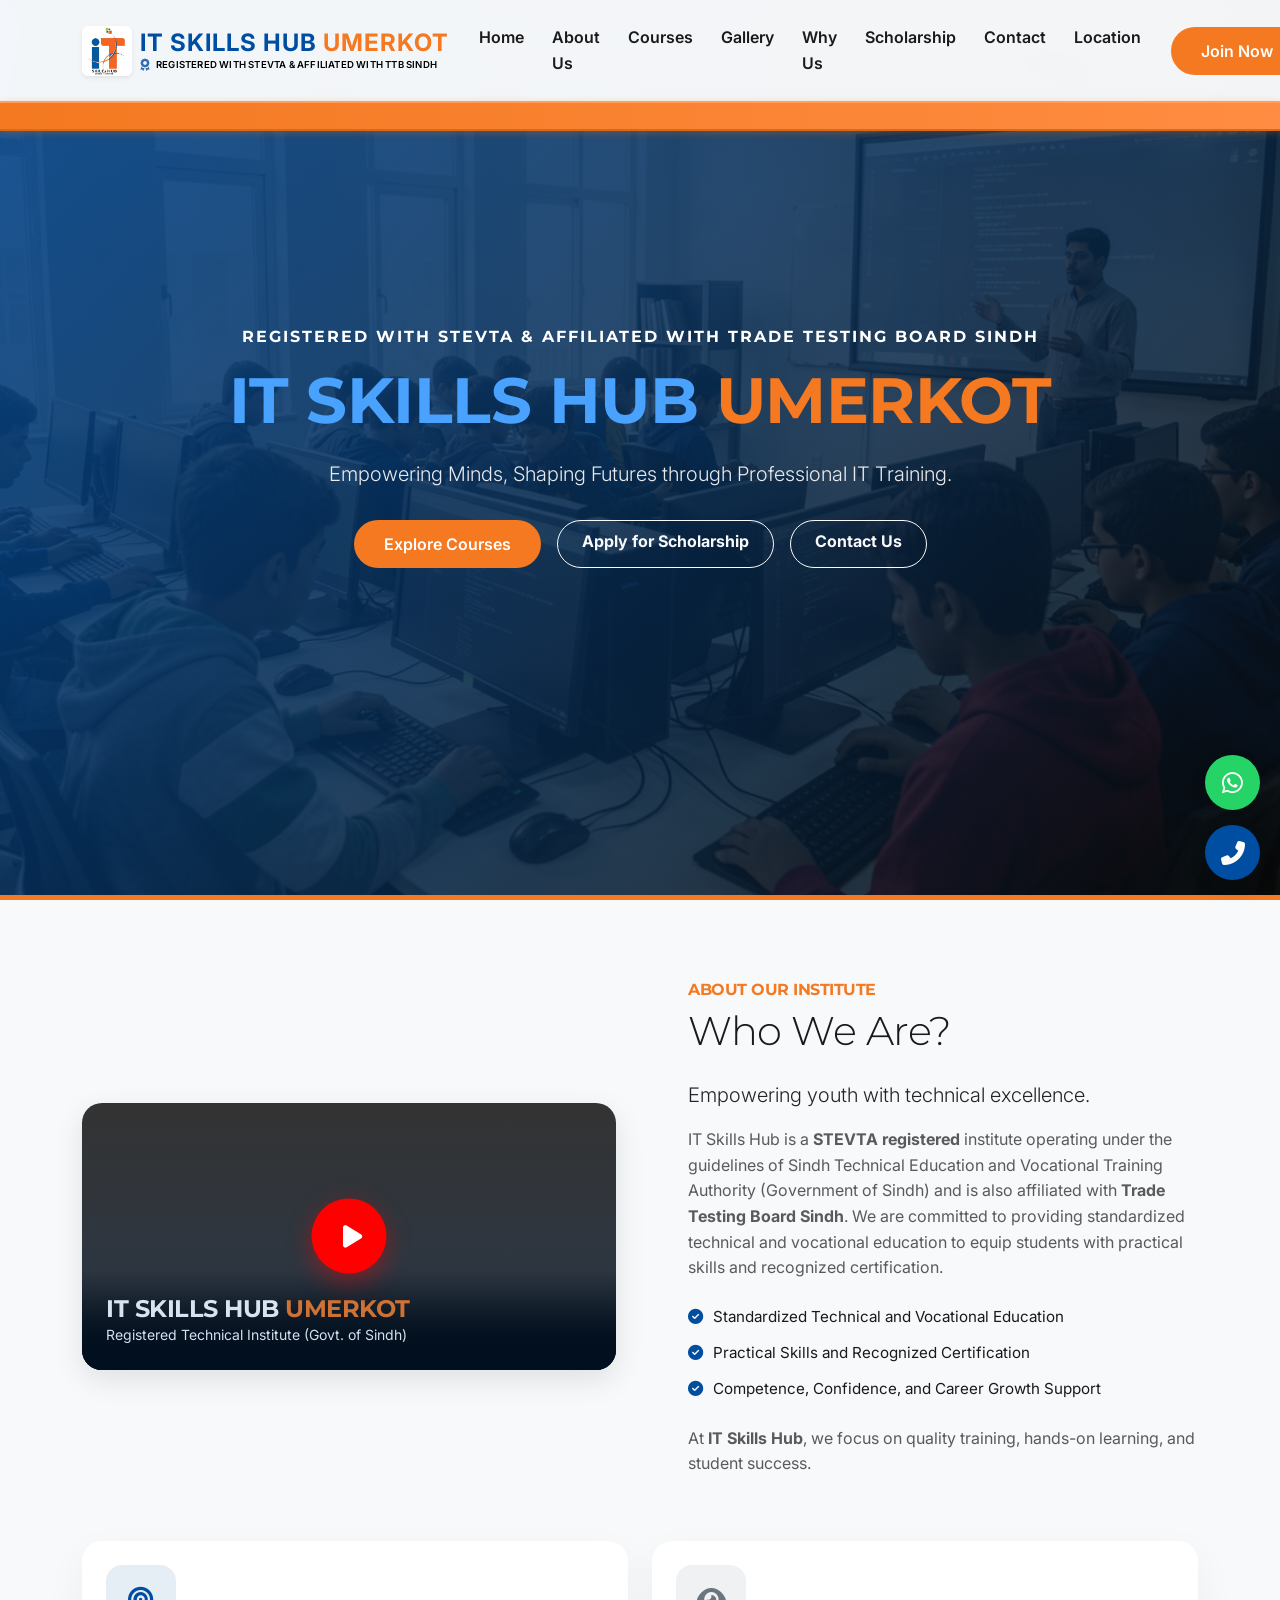
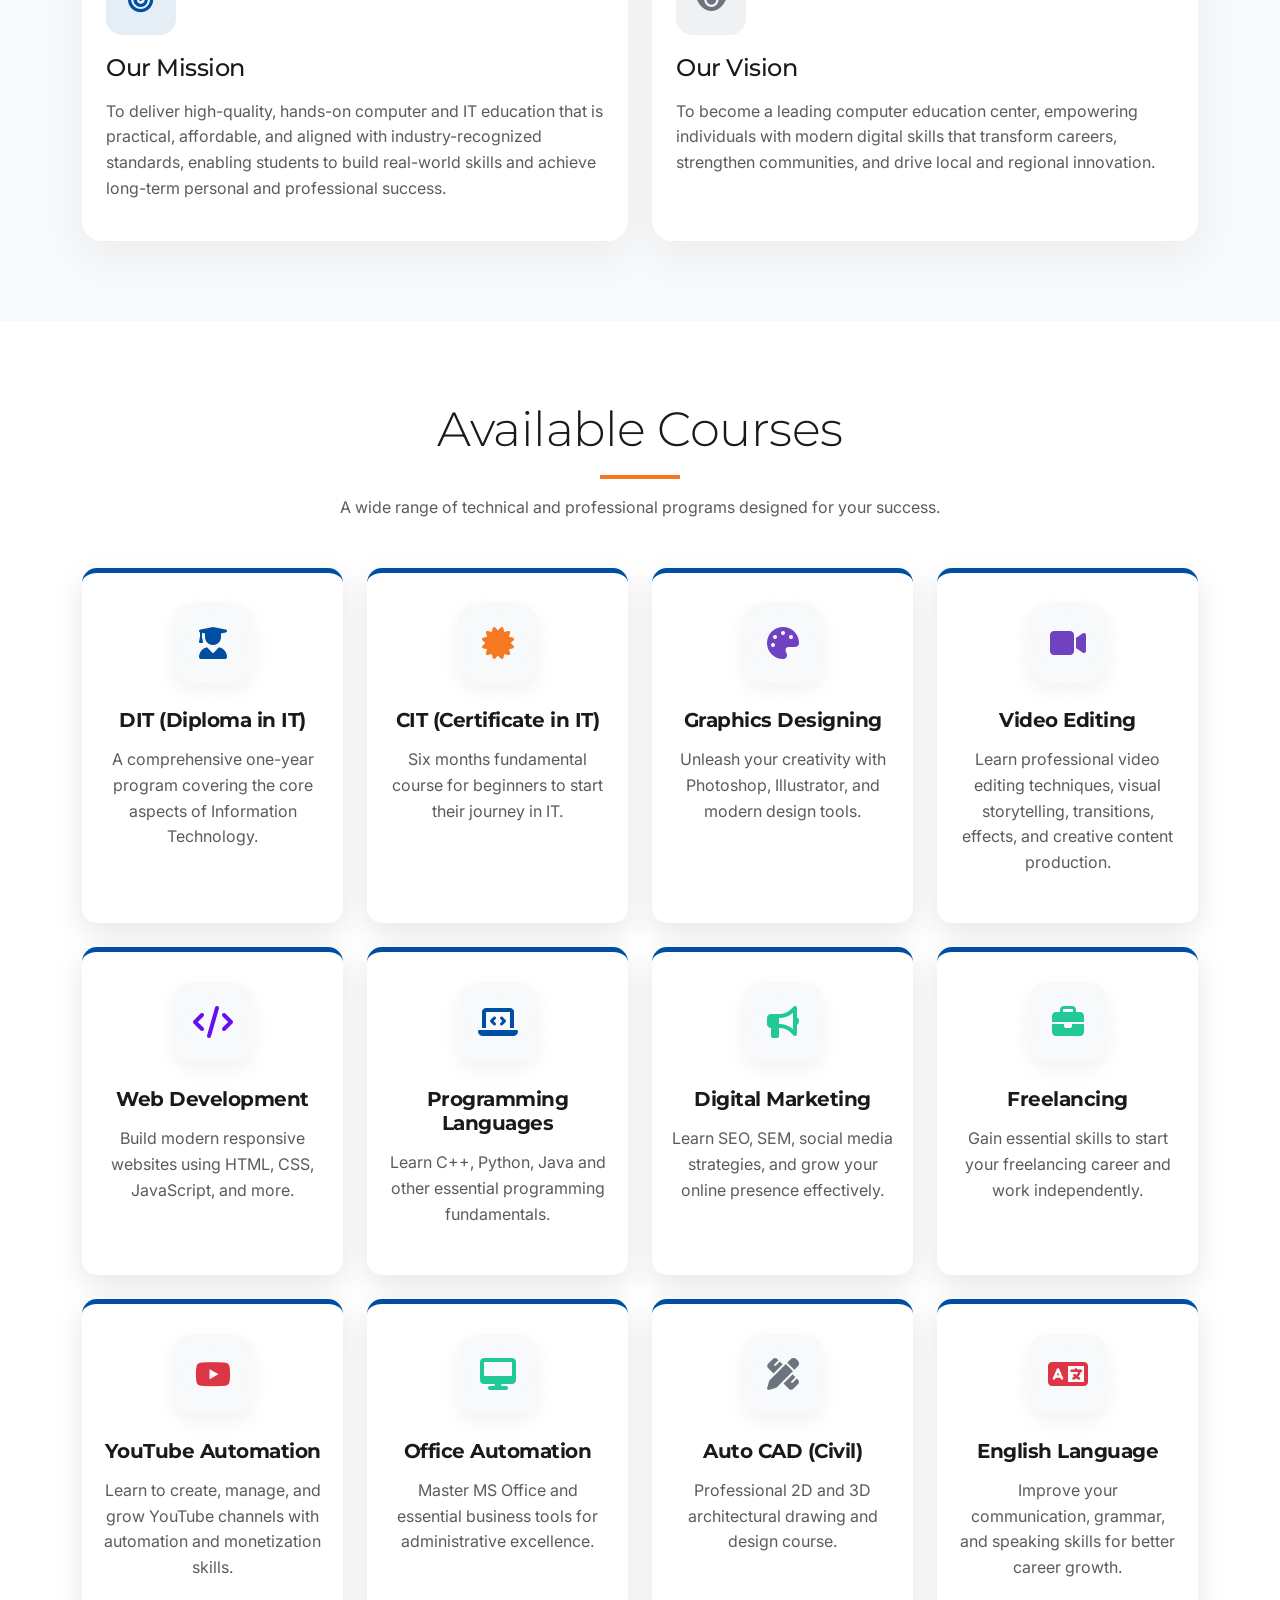
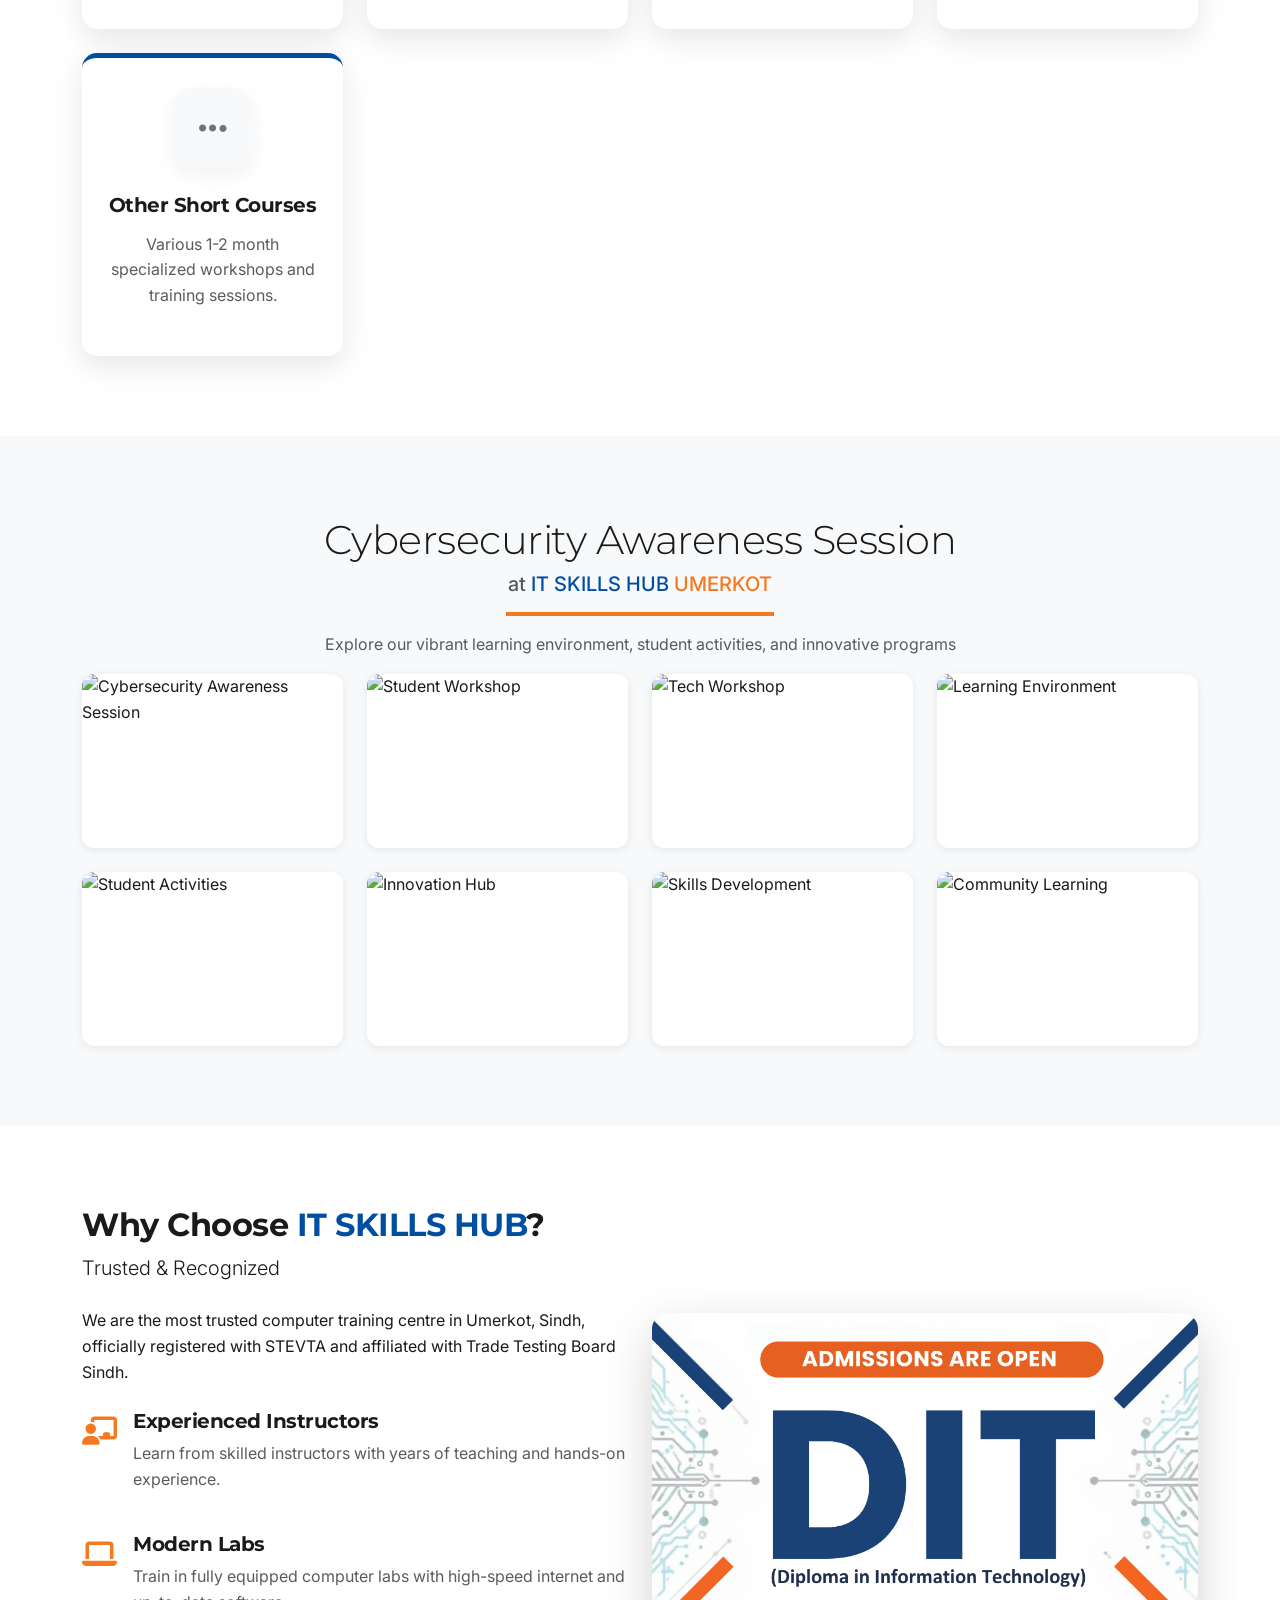
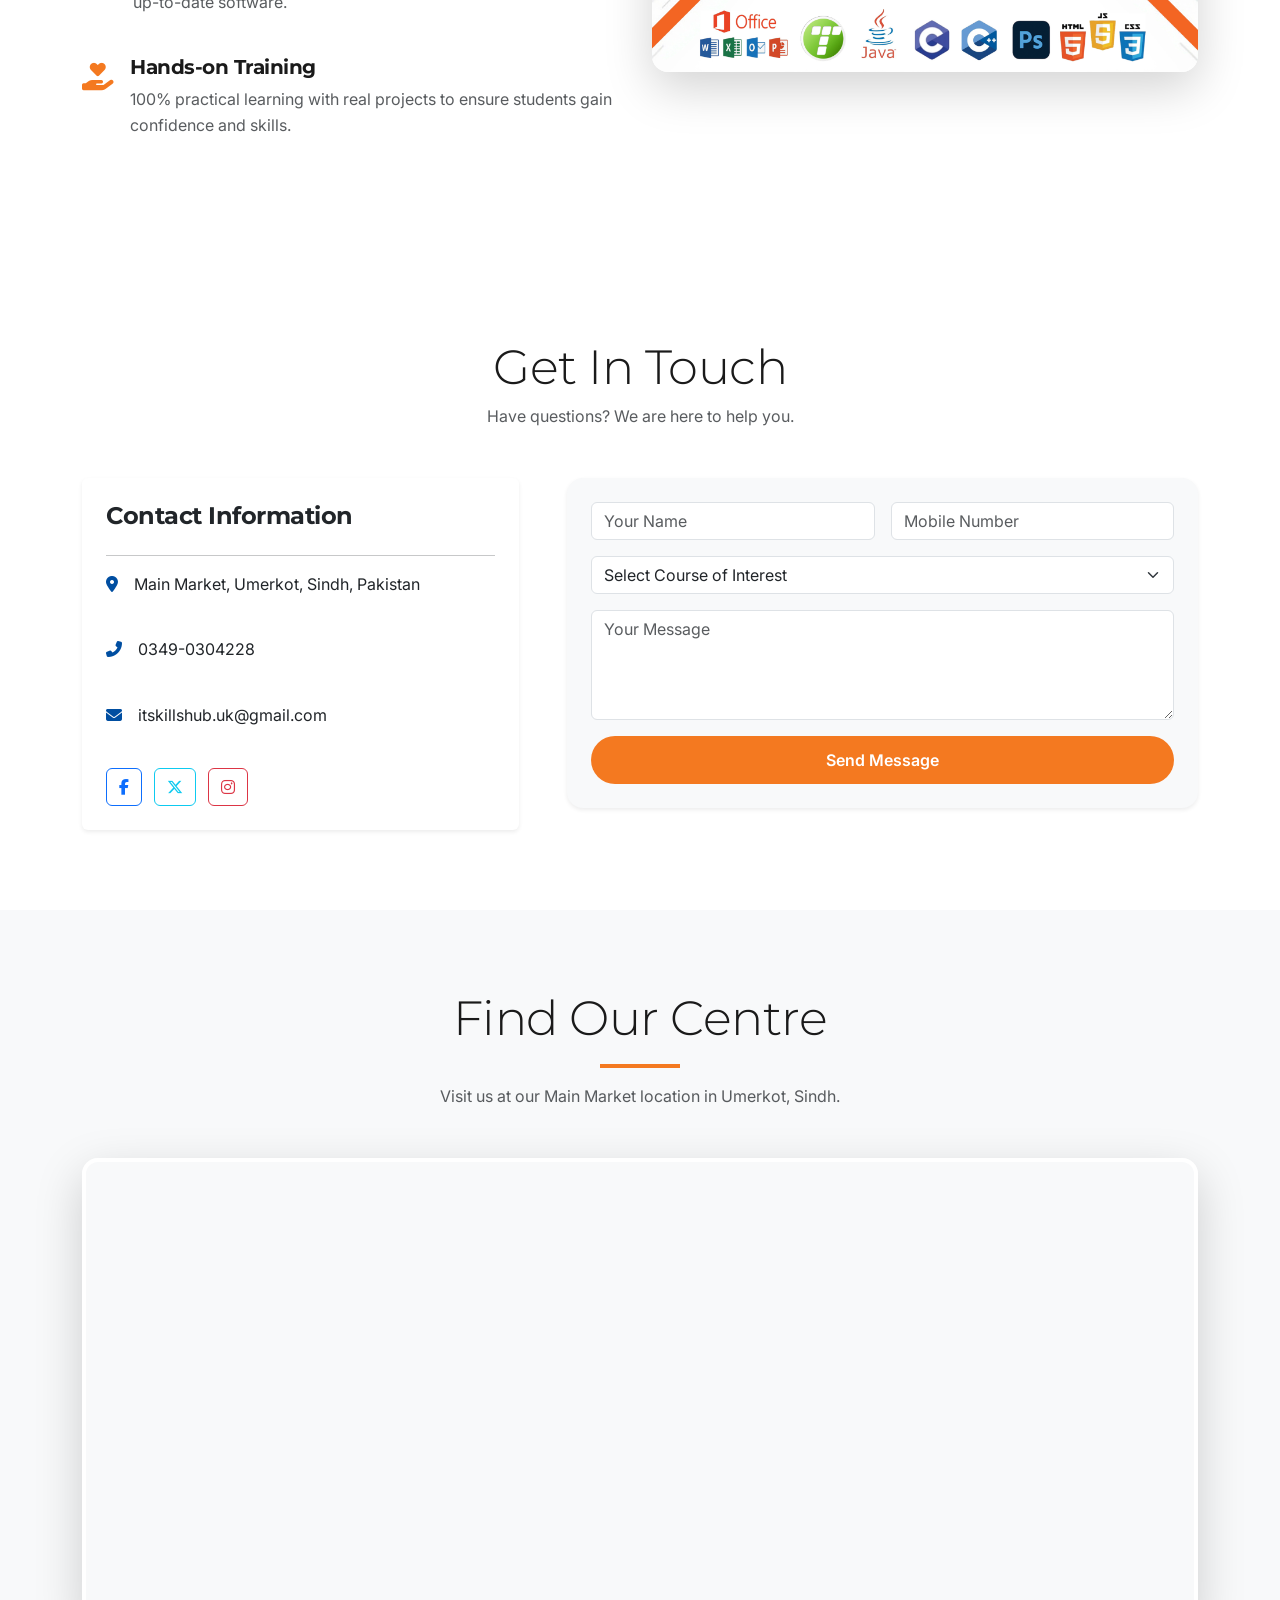
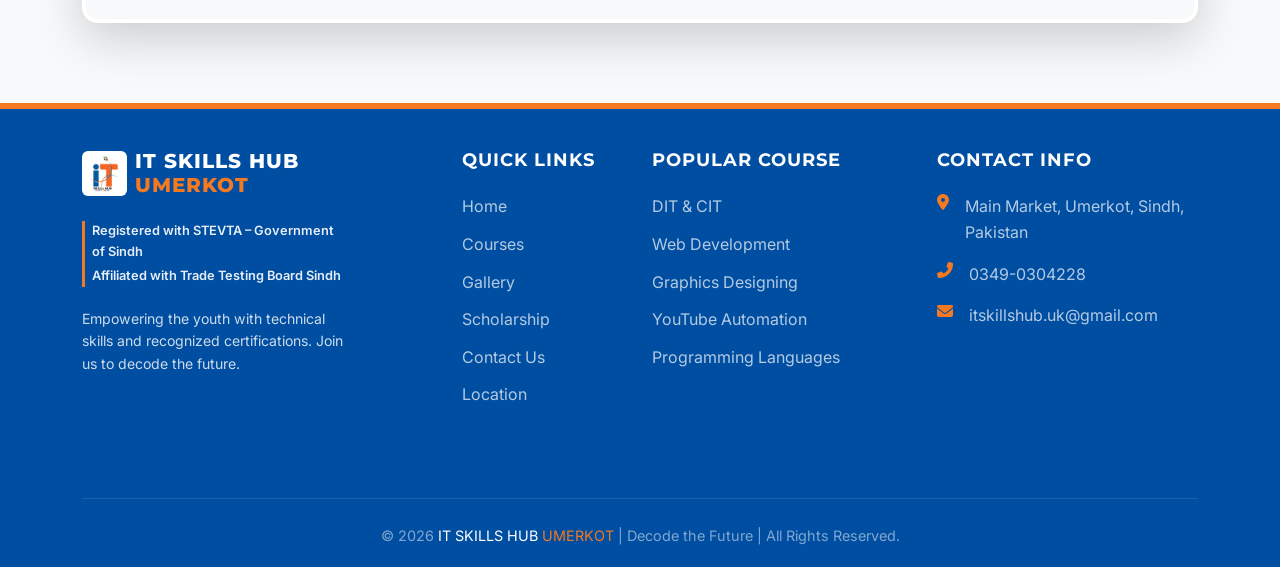
==== commit 5e5c8139: "scholarship form added" ====
--- a/index.html
+++ b/index.html
@@ -489,22 +489,6 @@
             </div>
         </div>
     </section>
-
-    <section id="scholarship" class="section-padding scholarship-band reveal">
-        <div class="container">
-            <div class="row align-items-center g-4">
-                <div class="col-lg-8">
-                    <h6 class="text-uppercase fw-bold mb-2" style="color: #ffd7b8;">Student scholarship</h6>
-                    <h2 class="mb-3">Apply for a Scholarship</h2>
-                    <p>DIT, One Year Advance Course, and Office Automation. Submit your details, marks, and documents online. The institute reviews every application before the test.</p>
-                </div>
-                <div class="col-lg-4 text-lg-end">
-                    <a href="scholarship.html" class="btn btn-primary-custom">Start Application</a>
-                </div>
-            </div>
-        </div>
-    </section>
-
     <!-- Contact Section -->
     <section id="contact" class="section-padding reveal">
         <div class="container">
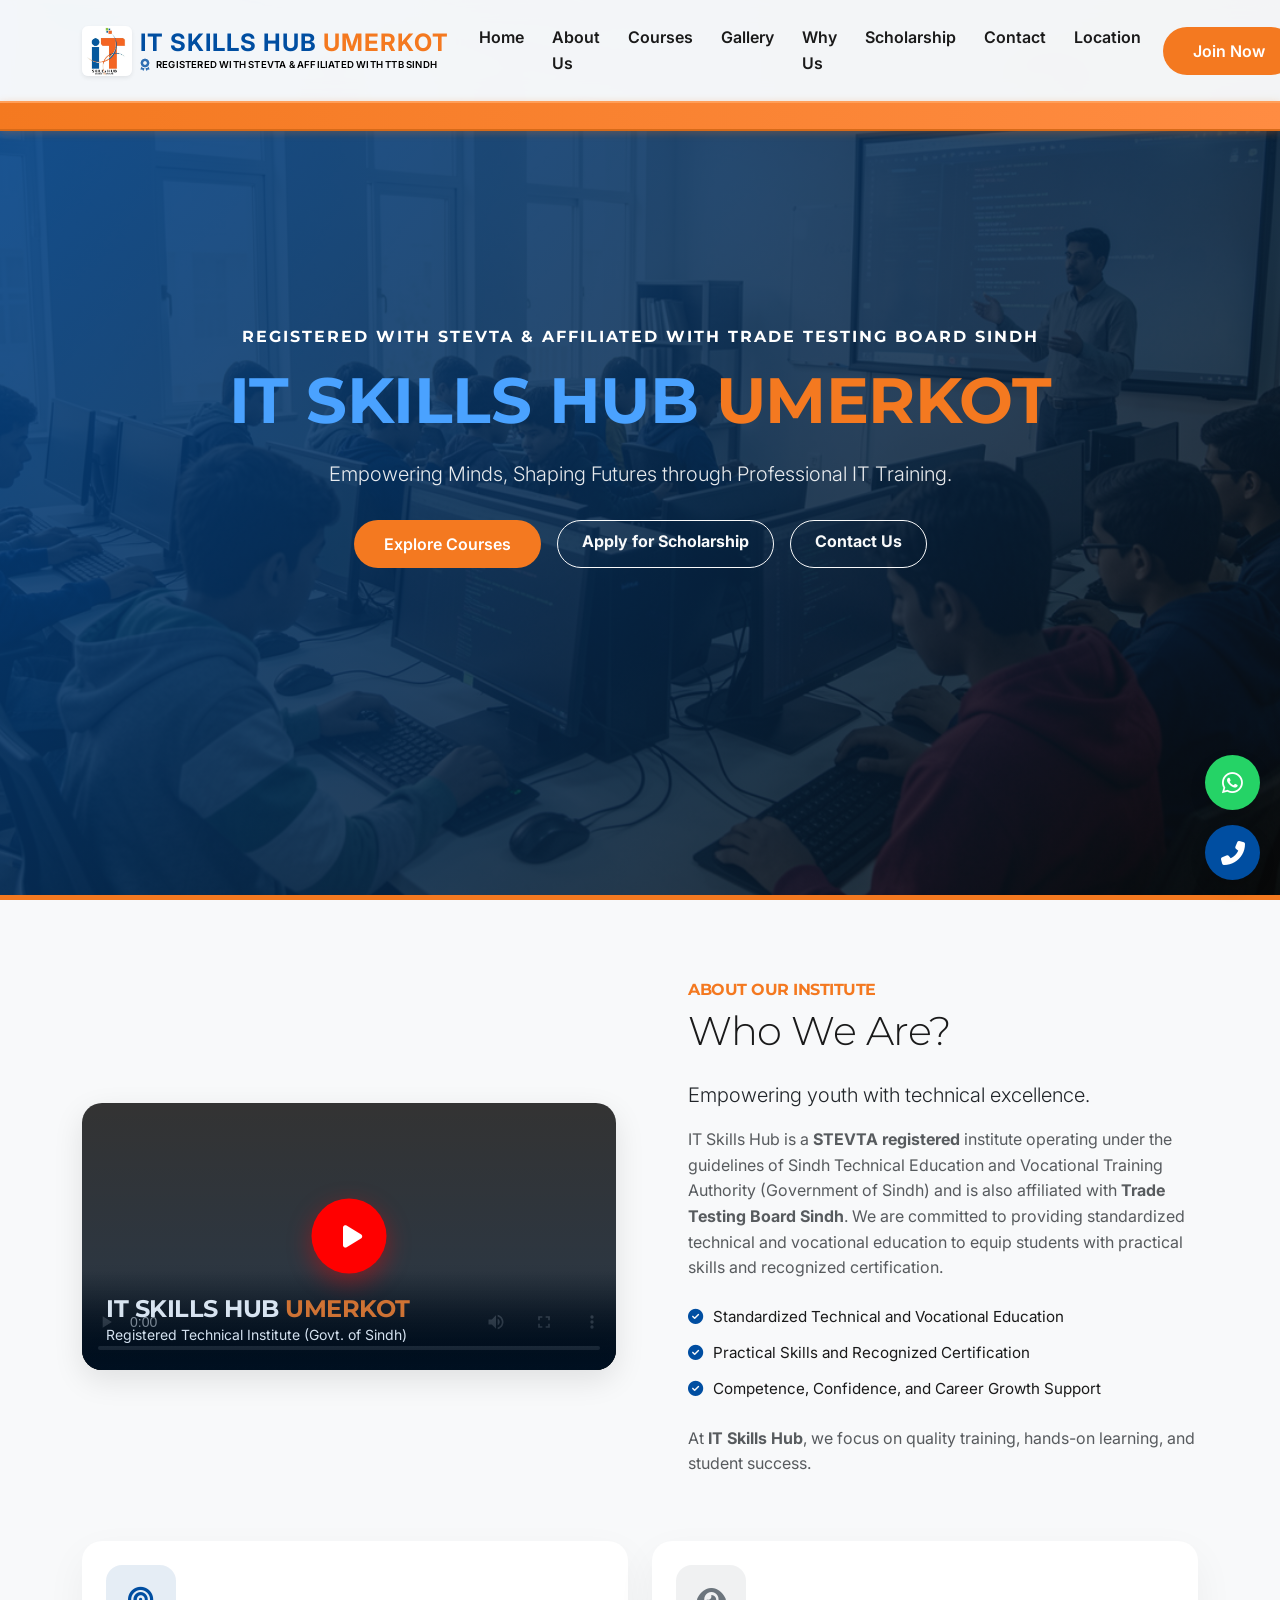
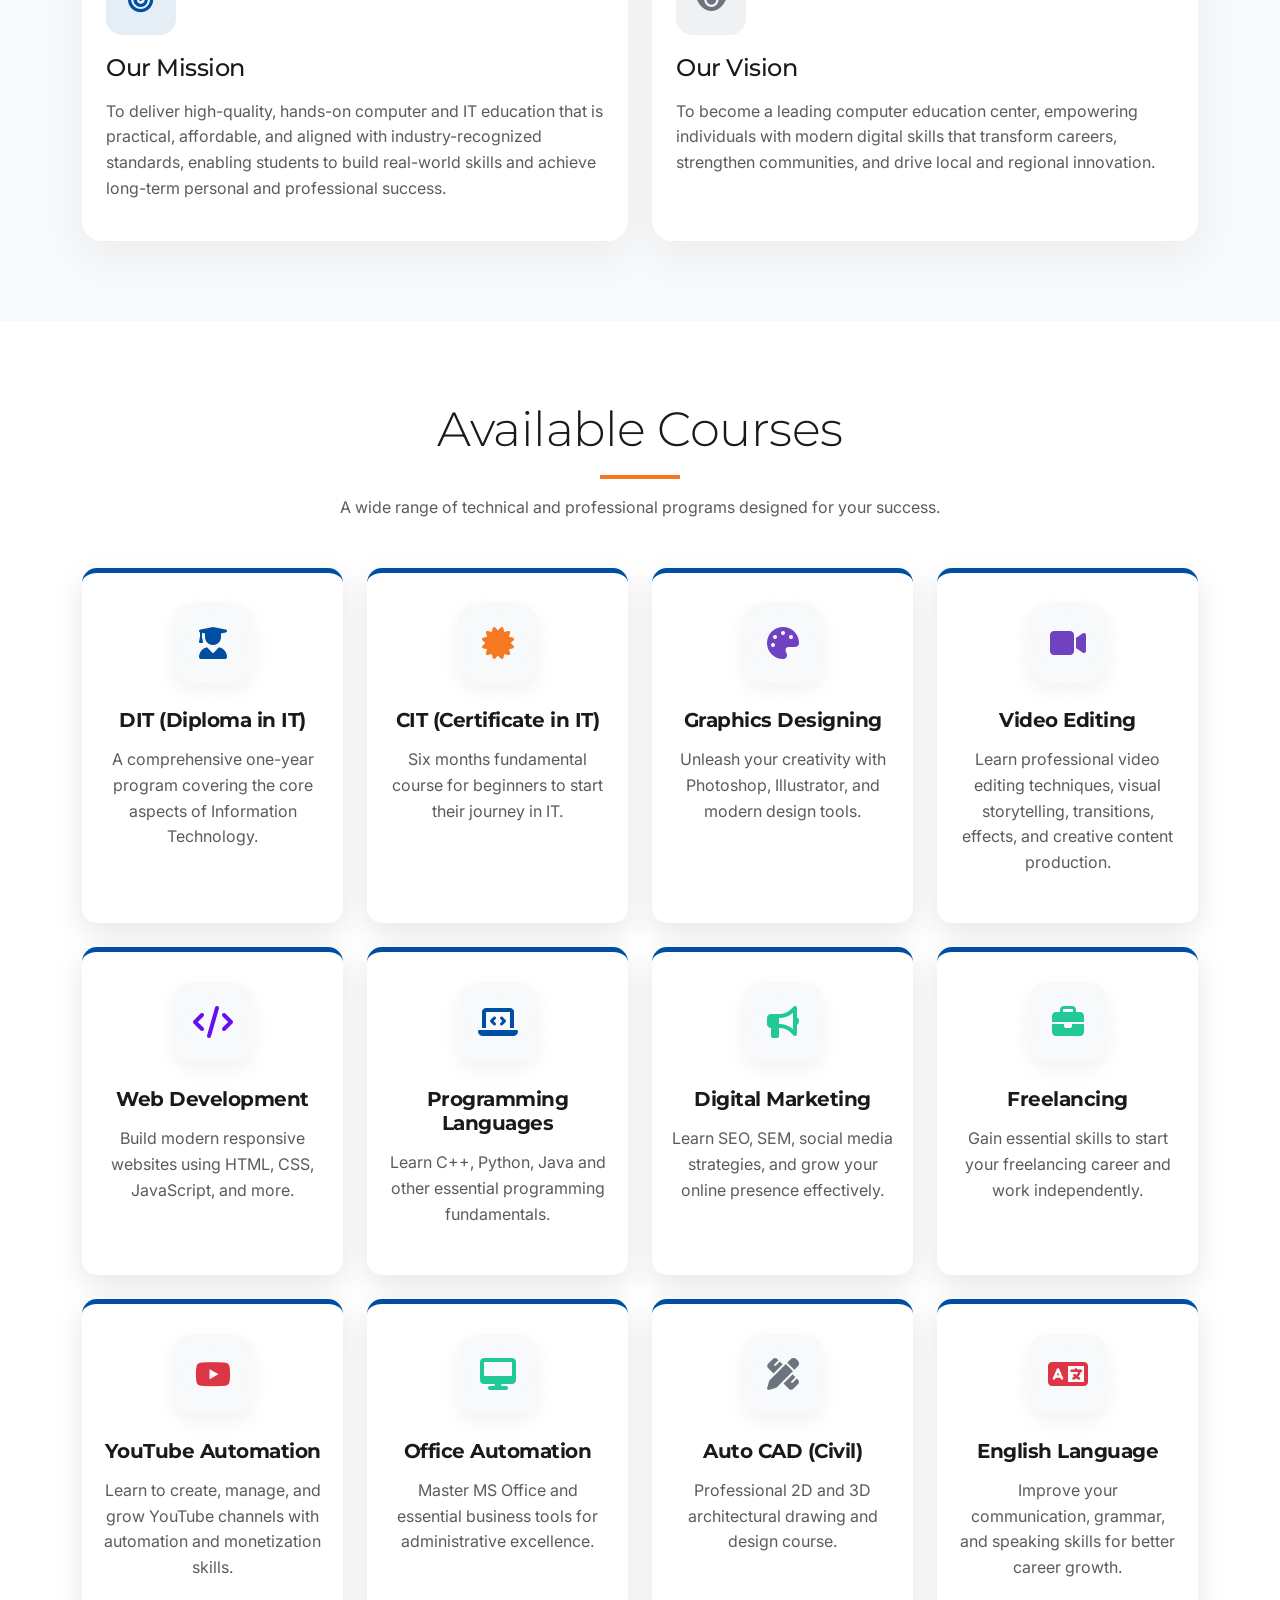
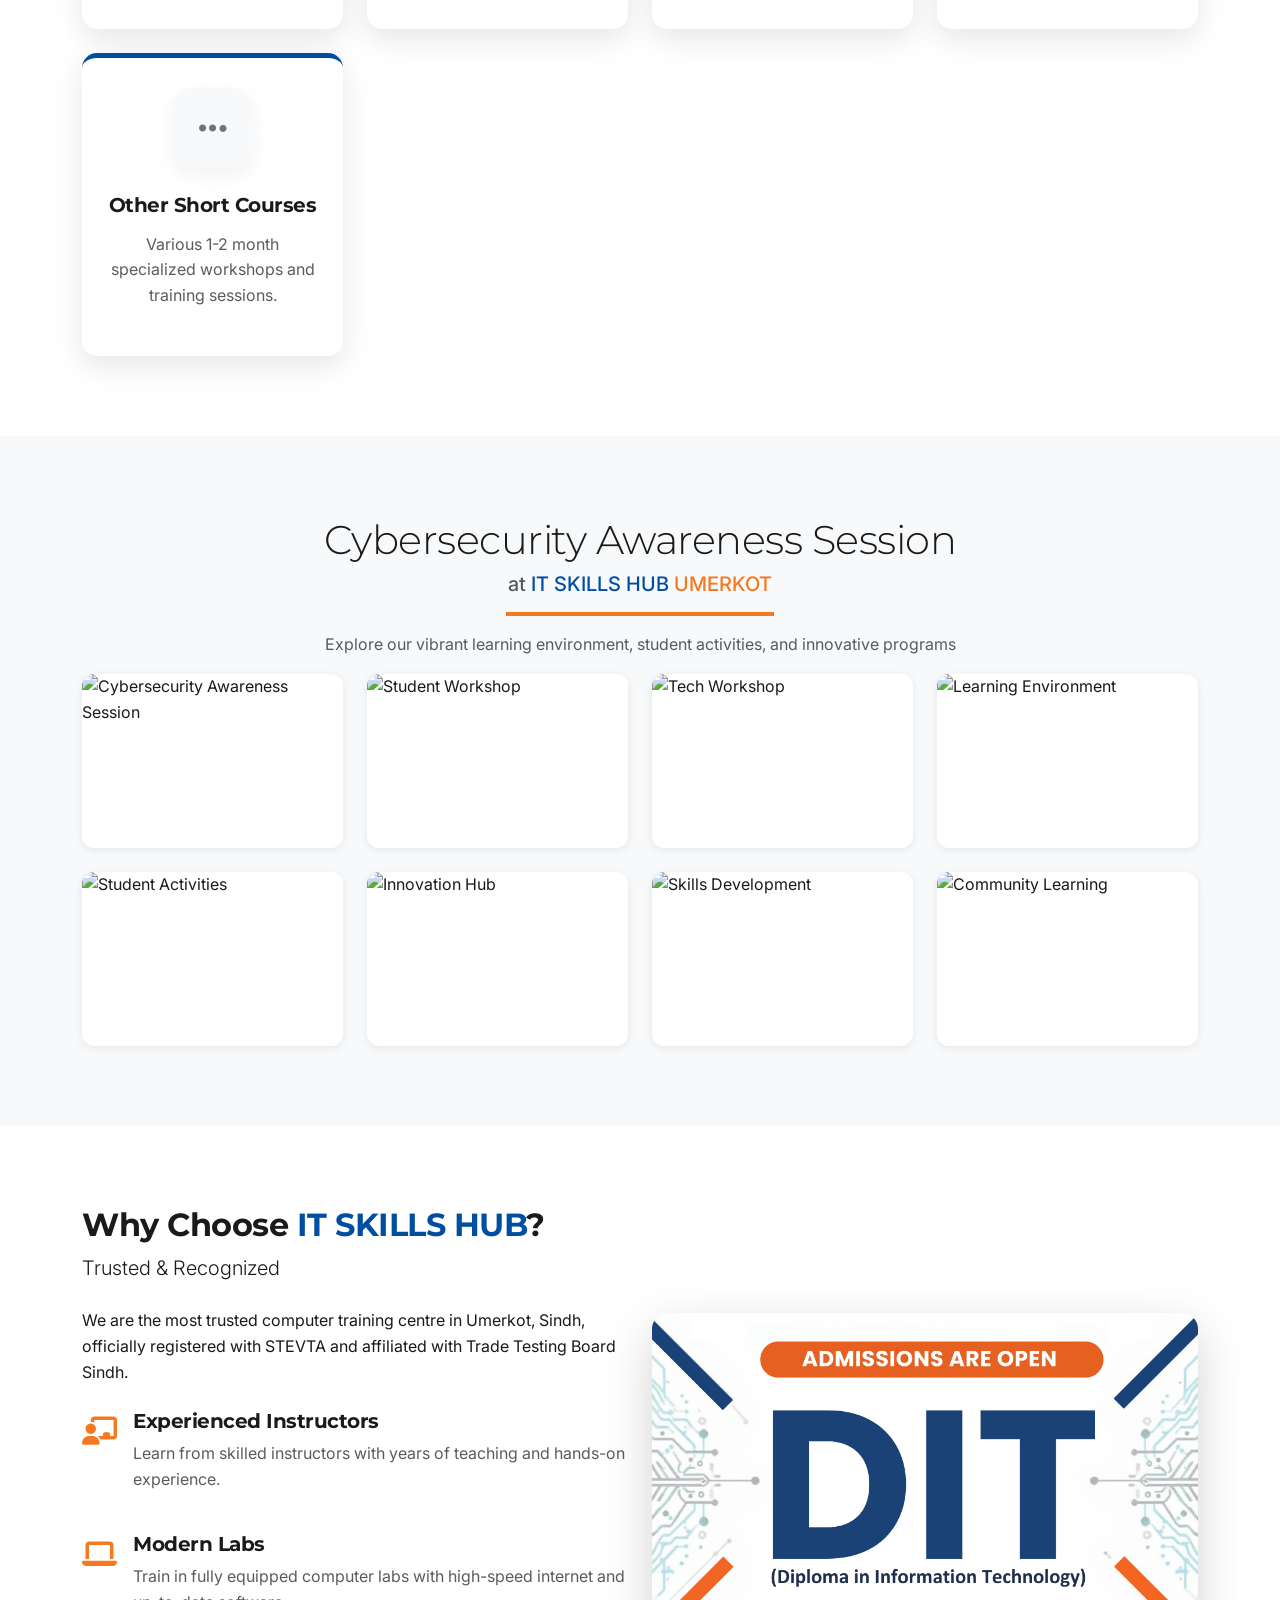
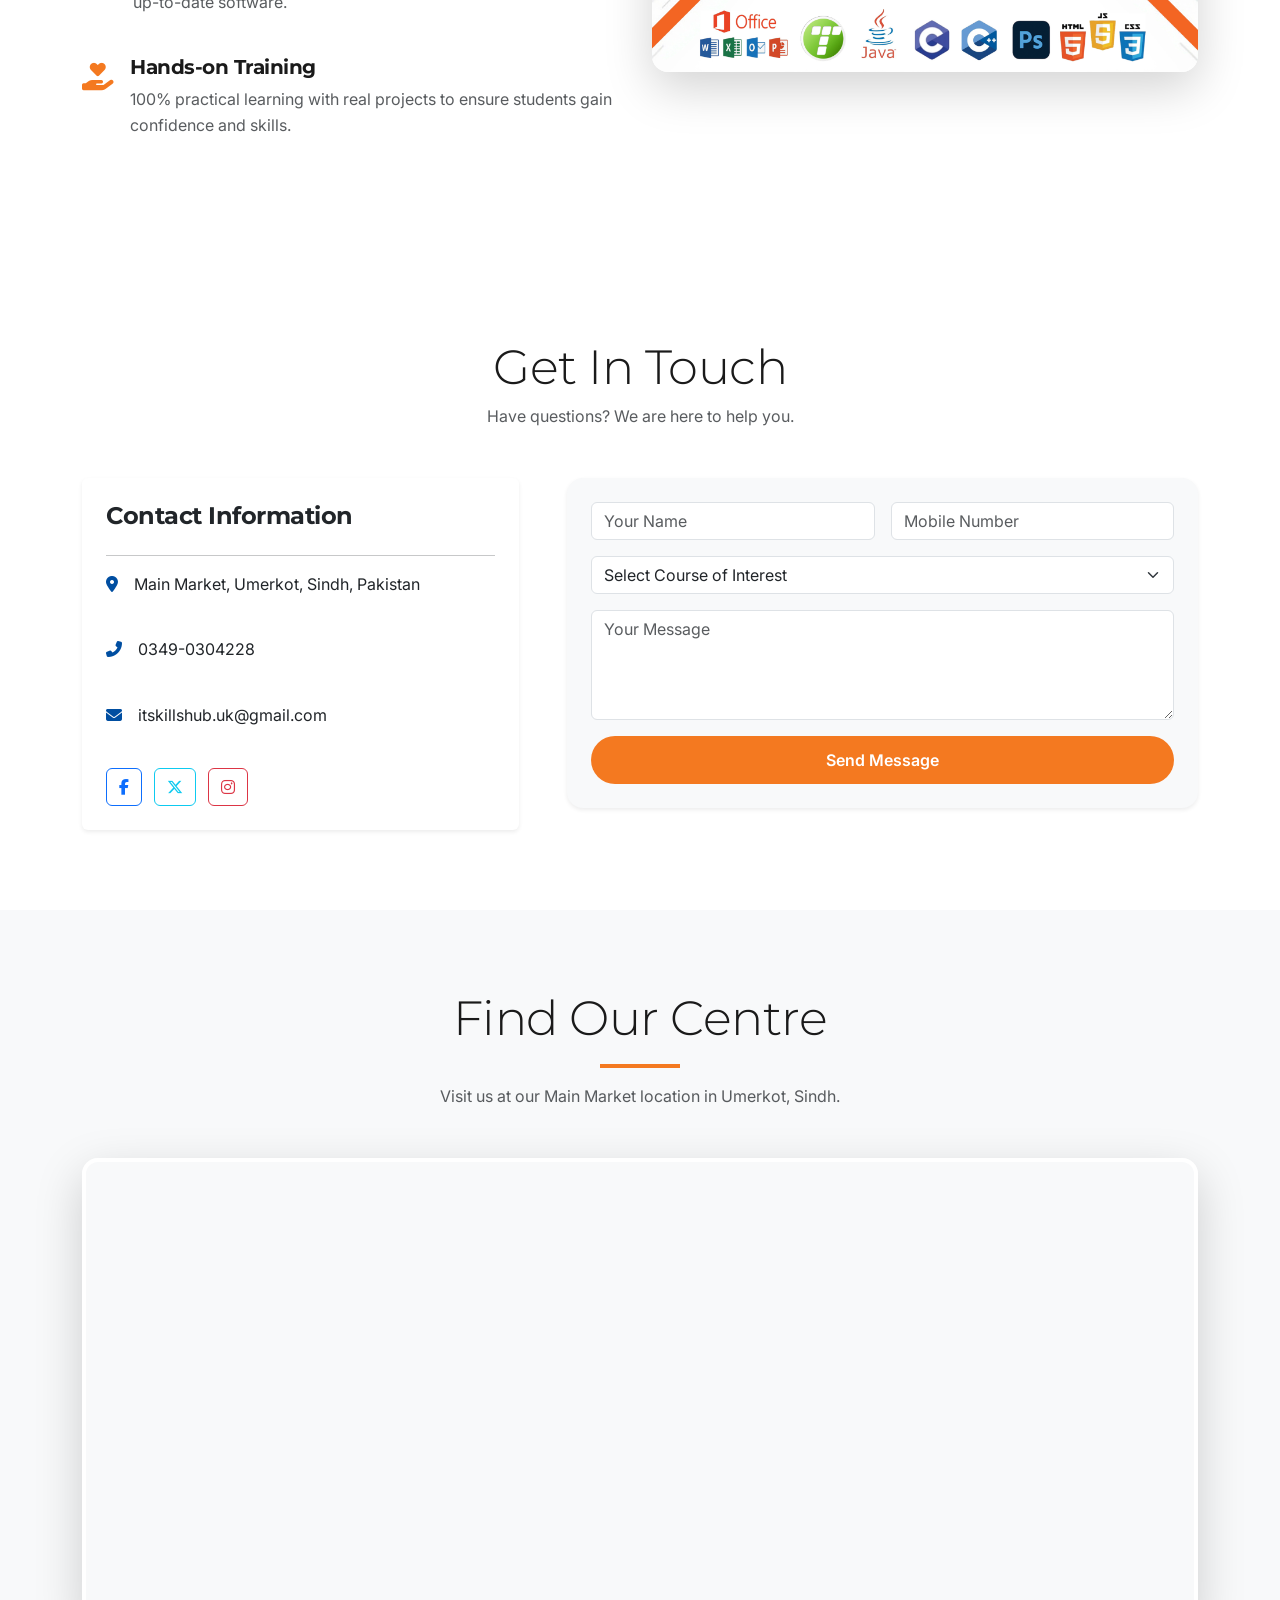
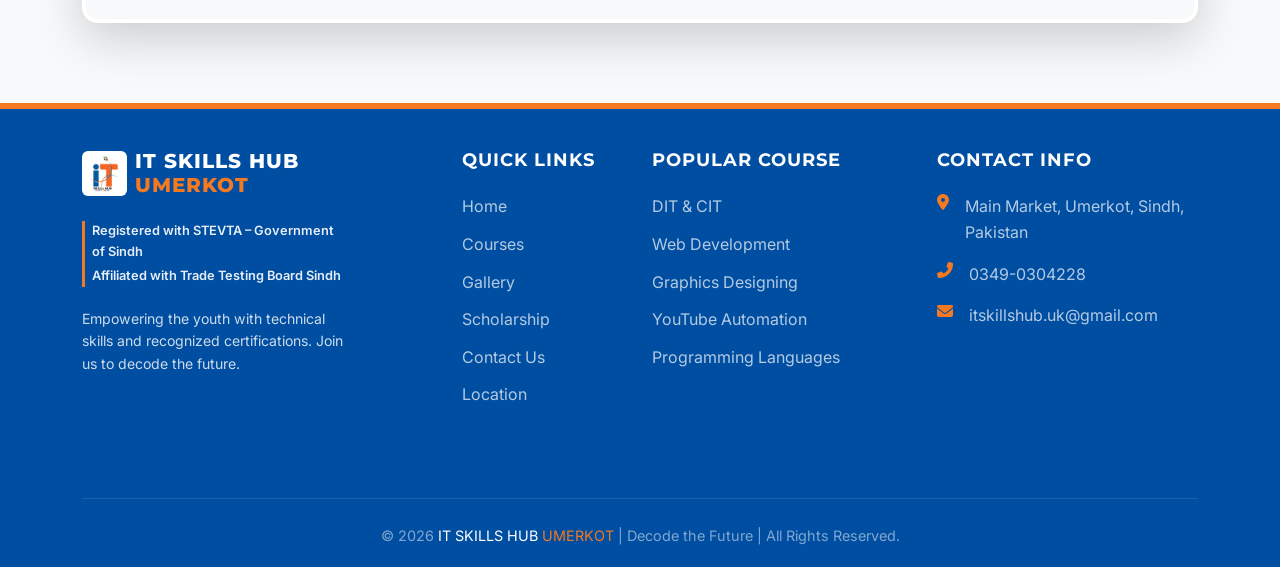
==== commit cb2b3861: "format correct" ====
--- a/index.html
+++ b/index.html
@@ -52,7 +52,7 @@
                         <li class="nav-item"><a class="nav-link" href="#contact">Contact</a></li>
                         <li class="nav-item"><a class="nav-link" href="#location">Location</a></li>
                     </ul>
-                    <a href="#contact" class="btn btn-primary-custom ms-lg-3">Join Now</a>
+                    <a href="#contact" class="btn btn-primary-custom ms-lg-2">Join Now</a>
                 </div>
             </div>
         </nav>
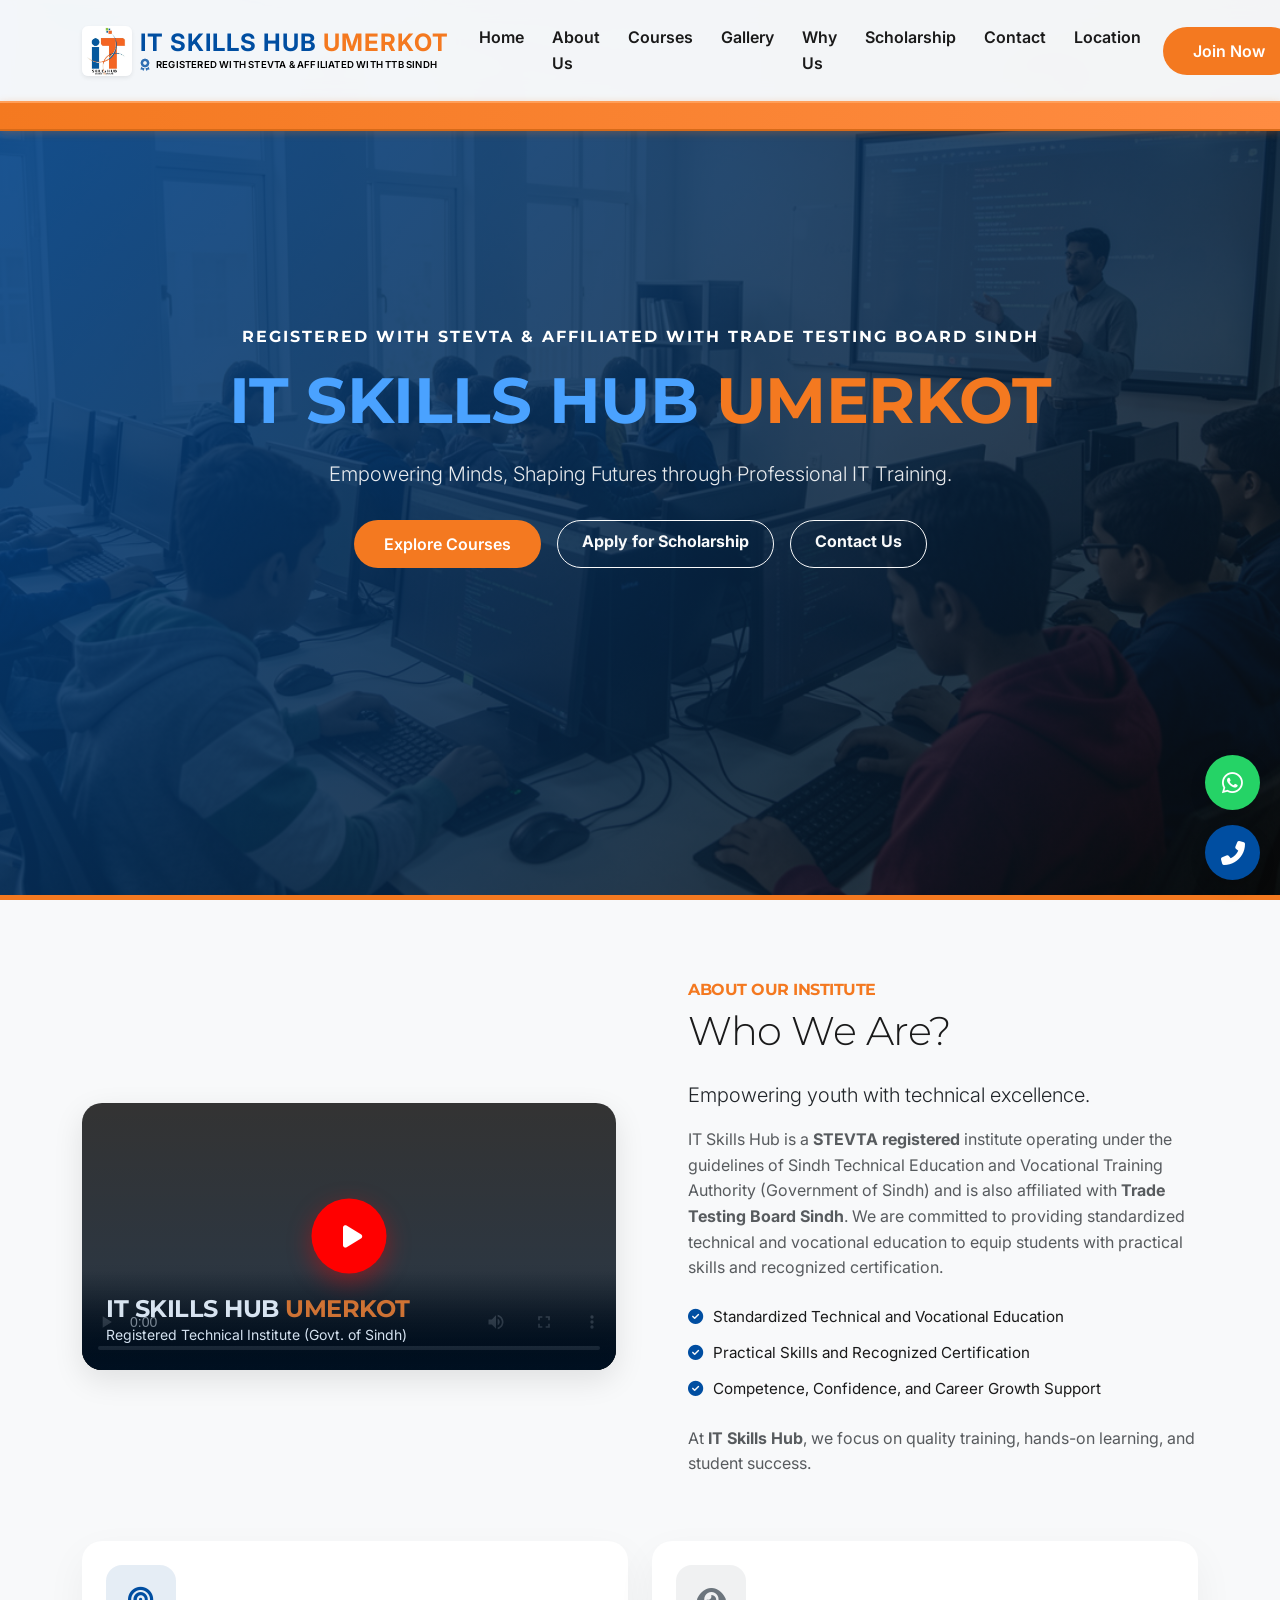
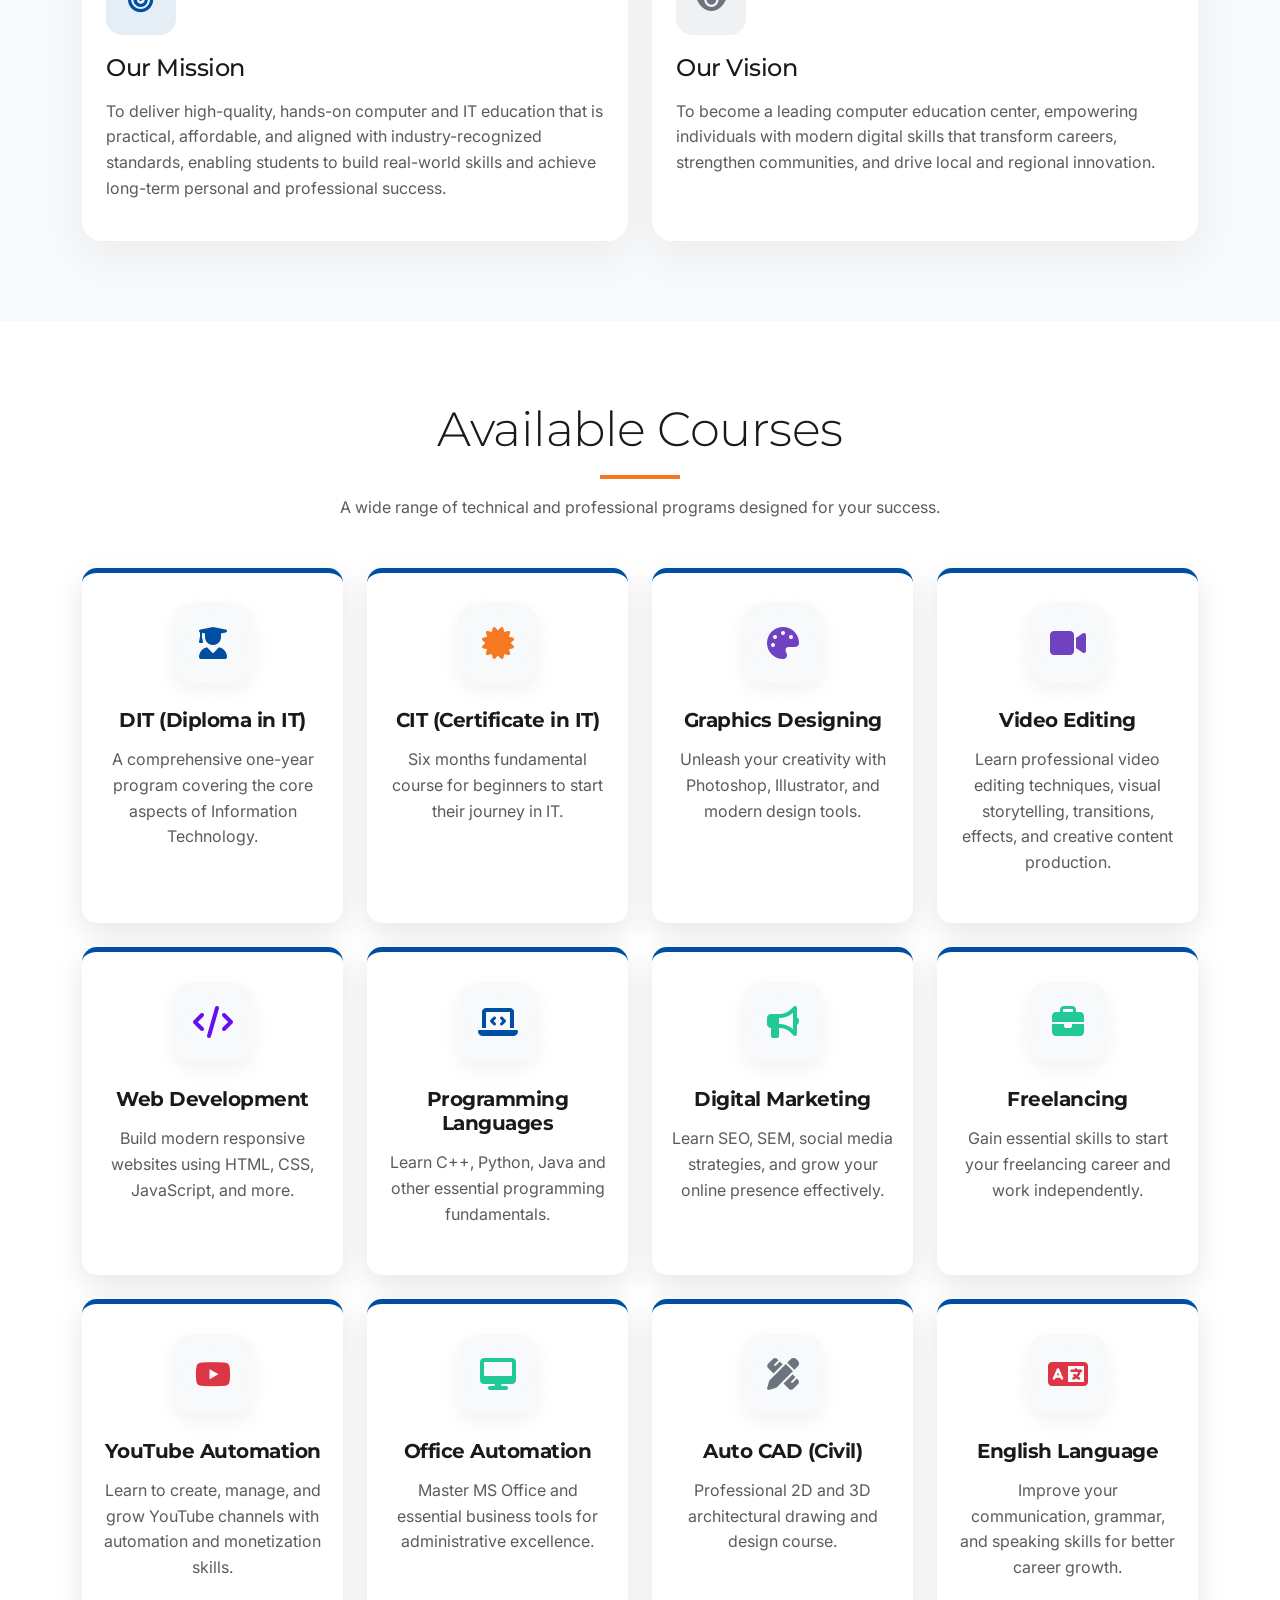
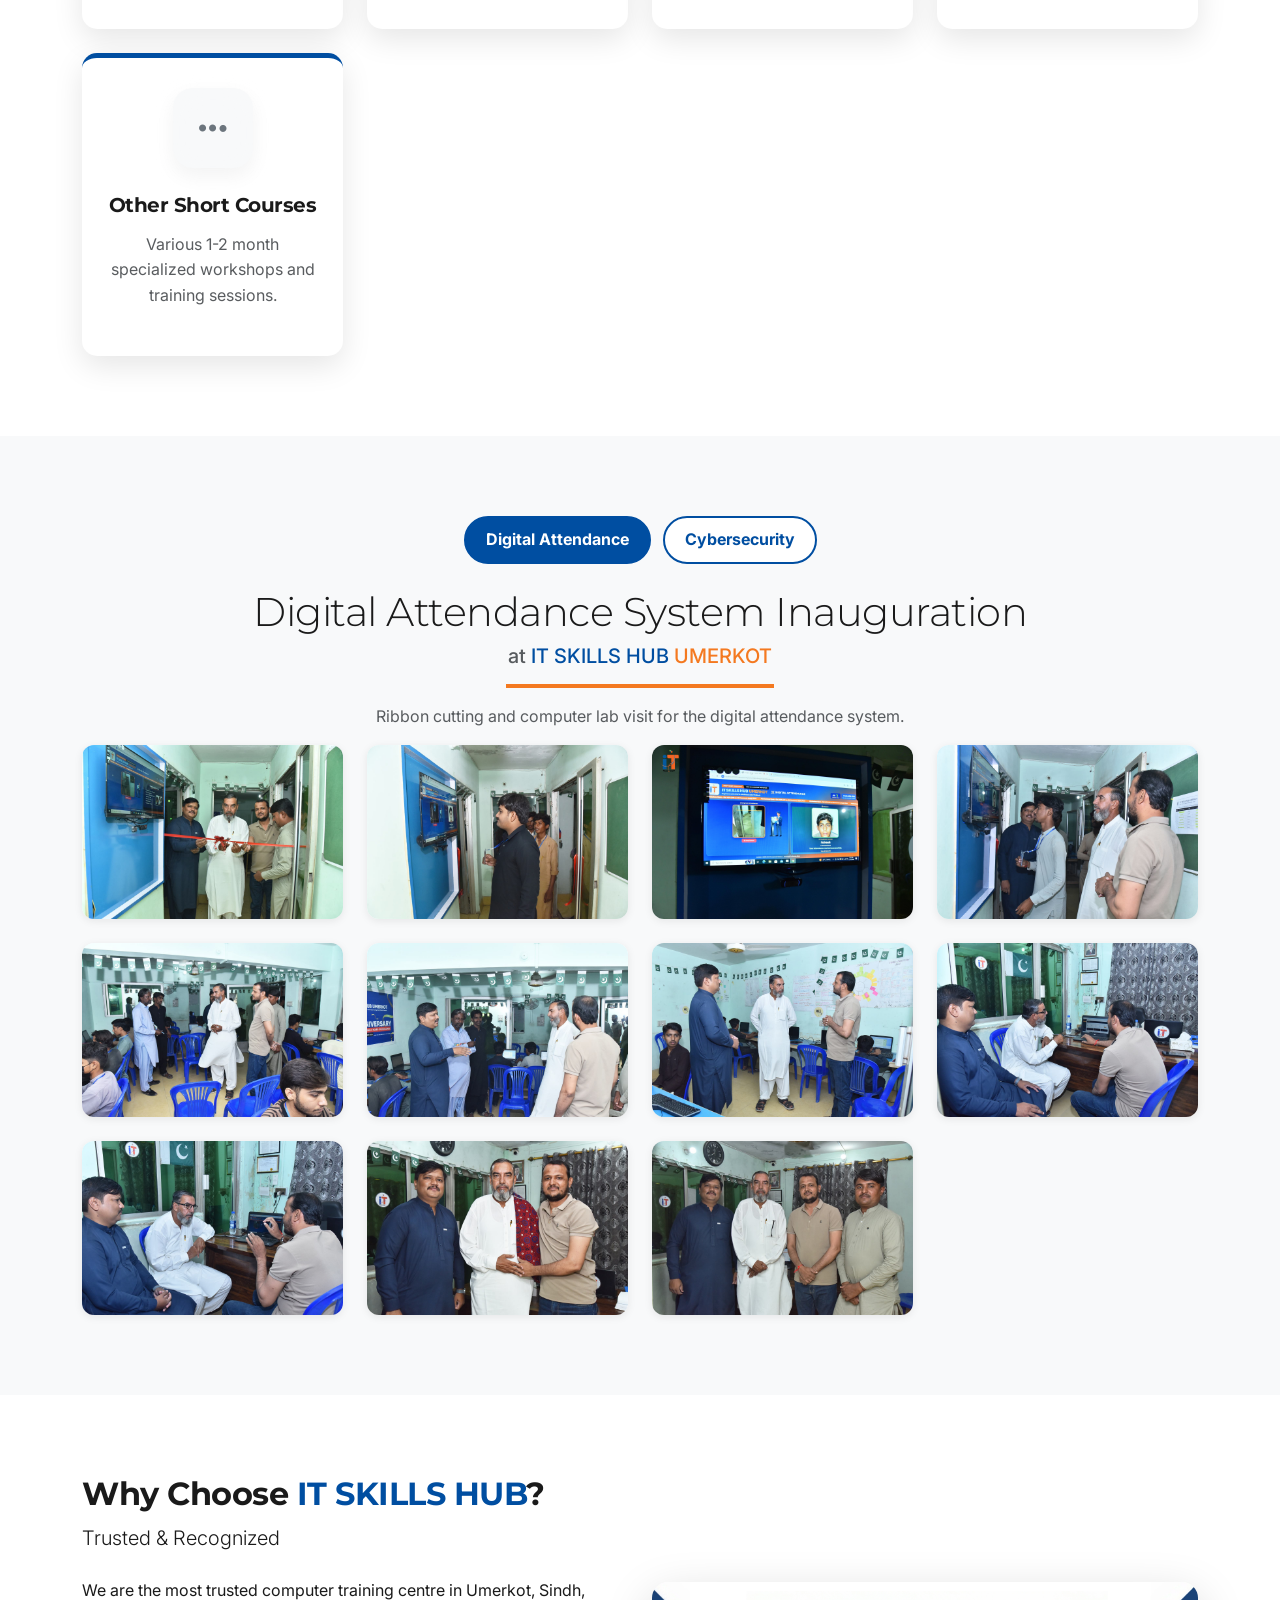
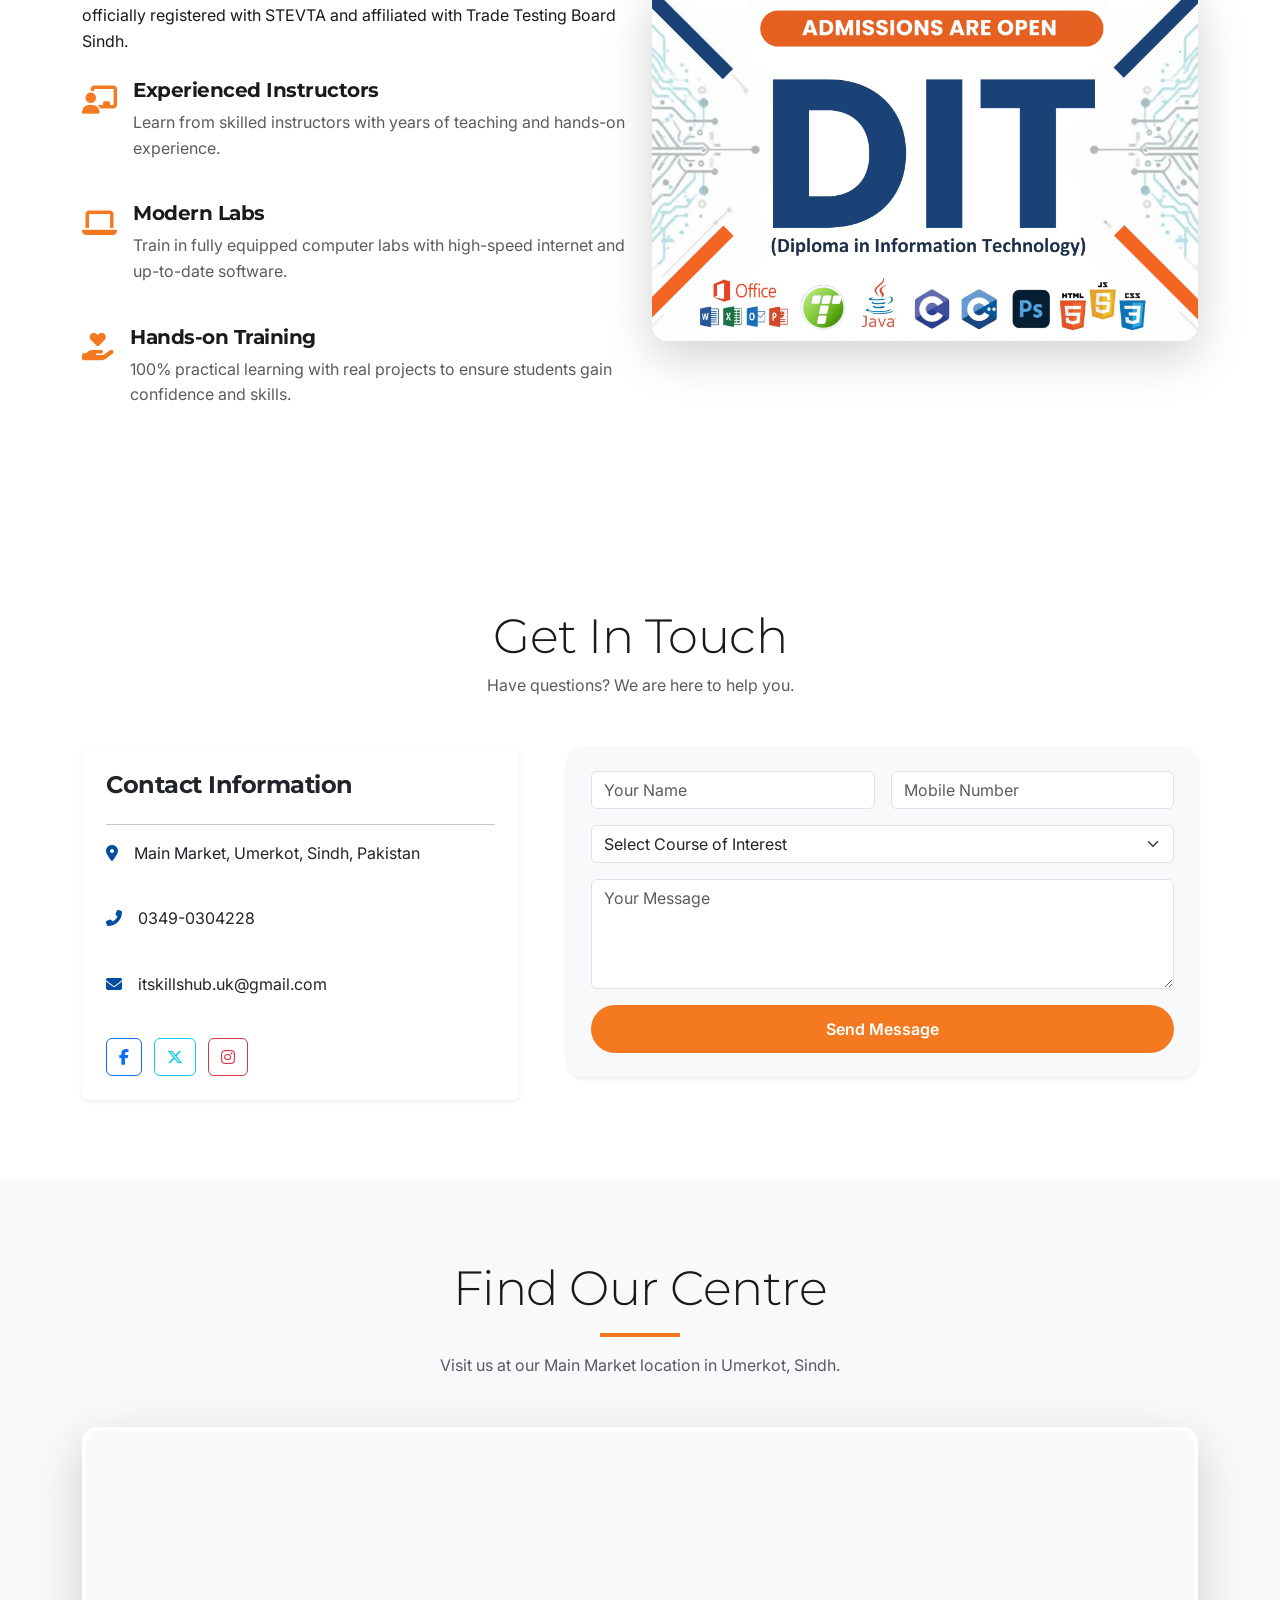
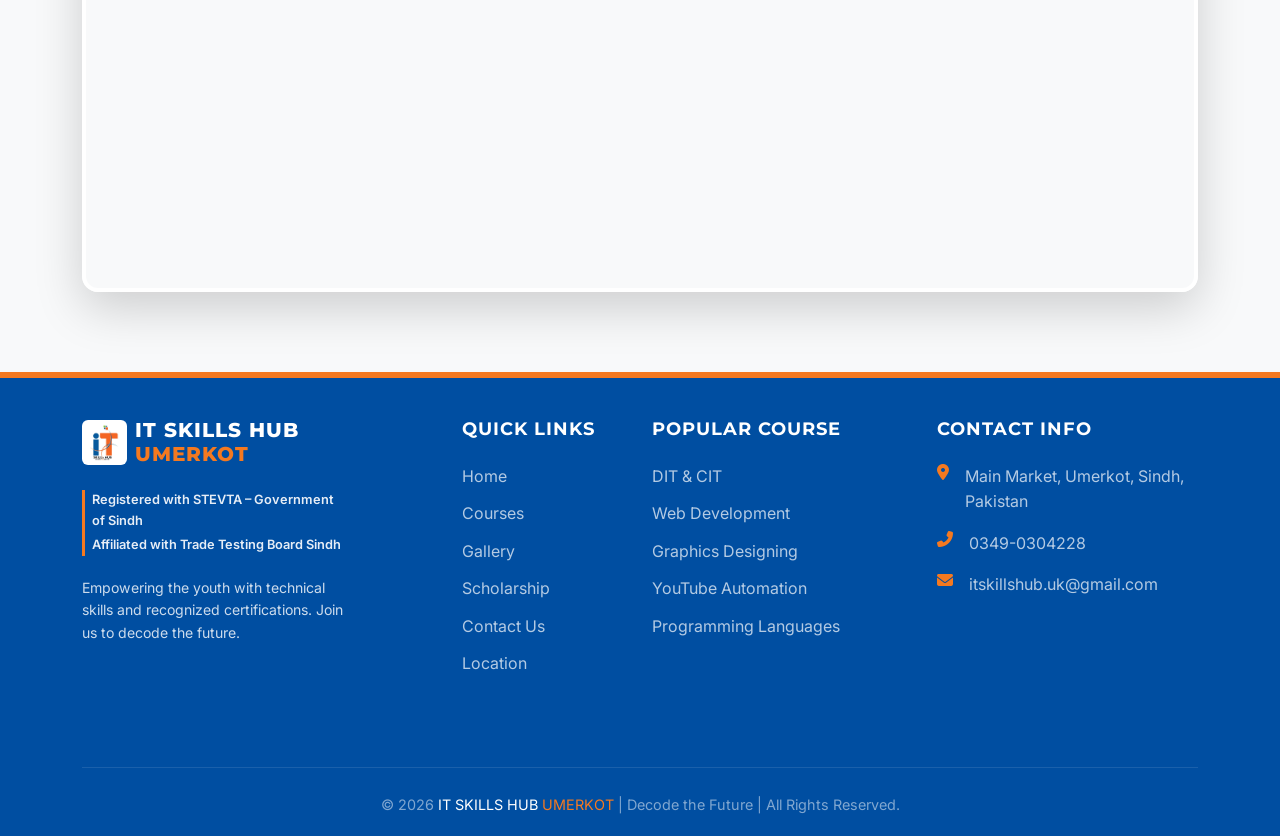
==== commit a3f82af8: "digital-attendance-screen" ====
--- a/index.html
+++ b/index.html
@@ -4,15 +4,46 @@
 <head>
     <meta charset="UTF-8">
     <meta name="viewport" content="width=device-width, initial-scale=1.0">
-    <title>IT Skills Hub Umerkot | Decode the Future</title>
+    <title>Best IT Centre in Umerkot | IT Skills Hub</title>
+    <link rel="canonical" href="https://www.itskillshub.com.pk/">
     <link rel="icon" type="image/png" sizes="48x48" href="https://www.itskillshub.com.pk/favicon.png">
     <link rel="icon" type="image/png" sizes="96x96" href="https://www.itskillshub.com.pk/favicon.png">
     <link rel="shortcut icon" href="https://www.itskillshub.com.pk/favicon.ico" type="image/x-icon">
     <!-- SEO Meta Tags -->
     <meta name="description"
-        content="IT Skills Hub Umerkot offers professional IT courses including DIT, CIT, Web Development, Graphics Designing, and more. Join us to decode your future.">
+        content="IT Skills Hub Umerkot is a STEVTA registered and TTB Sindh affiliated technical institute in Main Market, Umerkot offering DIT, CIT, Web Development, Graphic Designing &amp; Freelancing courses.">
+    <meta name="robots" content="index, follow">
+    <meta property="og:title" content="Best Computer &amp; IT Institute in Umerkot | IT Skills Hub">
+    <meta property="og:description"
+        content="Govt. of Sindh (STEVTA) registered IT institute in Main Market, Umerkot. Admissions open for DIT, CIT, Web Development &amp; Digital Marketing.">
+    <meta property="og:url" content="https://www.itskillshub.com.pk/">
+    <meta property="og:type" content="website">
+    <meta property="og:image" content="https://www.itskillshub.com.pk/assets/images/logo.jpg">
     <meta name="keywords"
-        content="IT Skills Hub, Umerkot, IT Courses, DIT, CIT, Web Development, Graphics Designing, Computer Centre">
+        content="best IT centre in Umerkot, computer institute in Umerkot, IT Skills Hub, Umerkot, IT Courses, DIT, CIT, Web Development, Graphics Designing, Computer Centre">
+    <script type="application/ld+json">
+    {
+        "@context": "https://schema.org",
+        "@type": ["EducationalOrganization", "LocalBusiness"],
+        "name": "IT Skills Hub Umerkot",
+        "url": "https://www.itskillshub.com.pk/",
+        "telephone": "+923490304228",
+        "email": "itskillshub.uk@gmail.com",
+        "address": {
+            "@type": "PostalAddress",
+            "streetAddress": "Main Market",
+            "addressLocality": "Umerkot",
+            "addressRegion": "Sindh",
+            "addressCountry": "PK"
+        },
+        "geo": {
+            "@type": "GeoCoordinates",
+            "latitude": 25.3549,
+            "longitude": 69.7376
+        },
+        "areaServed": "Umerkot"
+    }
+    </script>
 
     <!-- CSS Links -->
     <link href="https://cdn.jsdelivr.net/npm/bootstrap@5.3.2/dist/css/bootstrap.min.css" rel="stylesheet">
@@ -307,6 +338,157 @@
     <!-- Gallery Section -->
     <section id="gallery" class="section-padding bg-light reveal">
         <div class="container">
+            <div class="gallery-switch text-center mb-4" role="tablist" aria-label="Gallery">
+                <button type="button" class="gallery-tab active" role="tab" aria-selected="true" data-gallery="gallery-attendance">Digital Attendance</button>
+                <button type="button" class="gallery-tab" role="tab" aria-selected="false" data-gallery="gallery-cybersecurity">Cybersecurity</button>
+            </div>
+            <div class="gallery-panel" id="gallery-attendance" role="tabpanel">
+            <div class="text-center mb-3">
+                <h2 class="display-6 mb-2">Digital Attendance System Inauguration</h2>
+                <p class="h5 text-muted mb-3">
+                    at <span class="text-brand-blue">IT SKILLS HUB</span>
+                    <span class="text-brand-orange">UMERKOT</span>
+                </p>
+                <div class="mx-auto" style="width: 268px; height: 4px; background: var(--accent);"></div>
+                <p class="mt-3 text-muted">Ribbon cutting and computer lab visit for the digital attendance system.</p>
+            </div>
+            <div class="row g-4">
+                <div class="col-lg-3 col-md-6 col-sm-6">
+                    <div class="gallery-card">
+                        <div class="gallery-image-wrapper">
+                            <img src="assets/images/digital-attendance-inauguration-umerkot/ribbon-cutting-digital-attendance-it-skills-hub-umerkot.jpg" class="gallery-img" alt="Ribbon cutting at the digital attendance system inauguration at IT Skills Hub Umerkot">
+                            <div class="gallery-overlay">
+                                <button class="btn btn-light btn-sm zoom-btn" data-img="assets/images/digital-attendance-inauguration-umerkot/ribbon-cutting-digital-attendance-it-skills-hub-umerkot.jpg">
+                                    🔍 View
+                                </button>
+                            </div>
+                        </div>
+                    </div>
+                </div>
+                <div class="col-lg-3 col-md-6 col-sm-6">
+                    <div class="gallery-card">
+                        <div class="gallery-image-wrapper">
+                            <img src="assets/images/digital-attendance-inauguration-umerkot/student-face-scan-attendance-kiosk-it-skills-hub-umerkot.jpg" class="gallery-img" alt="Student using the face-scan attendance kiosk at IT Skills Hub Umerkot">
+                            <div class="gallery-overlay">
+                                <button class="btn btn-light btn-sm zoom-btn" data-img="assets/images/digital-attendance-inauguration-umerkot/student-face-scan-attendance-kiosk-it-skills-hub-umerkot.jpg">
+                                    🔍 View
+                                </button>
+                            </div>
+                        </div>
+                    </div>
+                </div>
+                <div class="col-lg-3 col-md-6 col-sm-6">
+                    <div class="gallery-card">
+                        <div class="gallery-image-wrapper">
+                            <img src="assets/images/digital-attendance-inauguration-umerkot/digital-attendance-screen.jpg" class="gallery-img" alt="Digital attendance screen marking a student present at IT Skills Hub Umerkot">
+                            <div class="gallery-overlay">
+                                <button class="btn btn-light btn-sm zoom-btn" data-img="assets/images/digital-attendance-inauguration-umerkot/digital-attendance-screen.jpg">
+                                    🔍 View
+                                </button>
+                            </div>
+                        </div>
+                    </div>
+                </div>
+                <div class="col-lg-3 col-md-6 col-sm-6">
+                    <div class="gallery-card">
+                        <div class="gallery-image-wrapper">
+                            <img src="assets/images/digital-attendance-inauguration-umerkot/face-recognition-demo-guests-it-skills-hub-umerkot.jpg" class="gallery-img" alt="Guests watching a live face-recognition attendance demo at IT Skills Hub Umerkot">
+                            <div class="gallery-overlay">
+                                <button class="btn btn-light btn-sm zoom-btn" data-img="assets/images/digital-attendance-inauguration-umerkot/face-recognition-demo-guests-it-skills-hub-umerkot.jpg">
+                                    🔍 View
+                                </button>
+                            </div>
+                        </div>
+                    </div>
+                </div>
+                <div class="col-lg-3 col-md-6 col-sm-6">
+                    <div class="gallery-card">
+                        <div class="gallery-image-wrapper">
+                            <img src="assets/images/digital-attendance-inauguration-umerkot/guest-visit-computer-lab-it-skills-hub-umerkot.jpg" class="gallery-img" alt="Guests visiting the computer lab at IT Skills Hub Umerkot">
+                            <div class="gallery-overlay">
+                                <button class="btn btn-light btn-sm zoom-btn" data-img="assets/images/digital-attendance-inauguration-umerkot/guest-visit-computer-lab-it-skills-hub-umerkot.jpg">
+                                    🔍 View
+                                </button>
+                            </div>
+                        </div>
+                    </div>
+                </div>
+                <div class="col-lg-3 col-md-6 col-sm-6">
+                    <div class="gallery-card">
+                        <div class="gallery-image-wrapper">
+                            <img src="assets/images/digital-attendance-inauguration-umerkot/lab-briefing-attendance-inauguration-it-skills-hub-umerkot.jpg" class="gallery-img" alt="Staff briefing guests in the computer lab at IT Skills Hub Umerkot">
+                            <div class="gallery-overlay">
+                                <button class="btn btn-light btn-sm zoom-btn" data-img="assets/images/digital-attendance-inauguration-umerkot/lab-briefing-attendance-inauguration-it-skills-hub-umerkot.jpg">
+                                    🔍 View
+                                </button>
+                            </div>
+                        </div>
+                    </div>
+                </div>
+                <div class="col-lg-3 col-md-6 col-sm-6">
+                    <div class="gallery-card">
+                        <div class="gallery-image-wrapper">
+                            <img src="assets/images/digital-attendance-inauguration-umerkot/classroom-visit-attendance-inauguration-umerkot.jpg" class="gallery-img" alt="Classroom visit during the digital attendance inauguration at IT Skills Hub Umerkot">
+                            <div class="gallery-overlay">
+                                <button class="btn btn-light btn-sm zoom-btn" data-img="assets/images/digital-attendance-inauguration-umerkot/classroom-visit-attendance-inauguration-umerkot.jpg">
+                                    🔍 View
+                                </button>
+                            </div>
+                        </div>
+                    </div>
+                </div>
+                <div class="col-lg-3 col-md-6 col-sm-6">
+                    <div class="gallery-card">
+                        <div class="gallery-image-wrapper">
+                            <img src="assets/images/digital-attendance-inauguration-umerkot/attendance-dashboard-demo-it-skills-hub-umerkot.jpg" class="gallery-img" alt="Attendance dashboard demo on a laptop at IT Skills Hub Umerkot">
+                            <div class="gallery-overlay">
+                                <button class="btn btn-light btn-sm zoom-btn" data-img="assets/images/digital-attendance-inauguration-umerkot/attendance-dashboard-demo-it-skills-hub-umerkot.jpg">
+                                    🔍 View
+                                </button>
+                            </div>
+                        </div>
+                    </div>
+                </div>
+                <div class="col-lg-3 col-md-6 col-sm-6">
+                    <div class="gallery-card">
+                        <div class="gallery-image-wrapper">
+                            <img src="assets/images/digital-attendance-inauguration-umerkot/explaining-attendance-software-it-skills-hub-umerkot.jpg" class="gallery-img" alt="Explaining the digital attendance software at IT Skills Hub Umerkot">
+                            <div class="gallery-overlay">
+                                <button class="btn btn-light btn-sm zoom-btn" data-img="assets/images/digital-attendance-inauguration-umerkot/explaining-attendance-software-it-skills-hub-umerkot.jpg">
+                                    🔍 View
+                                </button>
+                            </div>
+                        </div>
+                    </div>
+                </div>
+                <div class="col-lg-3 col-md-6 col-sm-6">
+                    <div class="gallery-card">
+                        <div class="gallery-image-wrapper">
+                            <img src="assets/images/digital-attendance-inauguration-umerkot/ajrak-presentation-chief-guest-it-skills-hub-umerkot.jpg" class="gallery-img" alt="Ajrak presented to the chief guest at IT Skills Hub Umerkot">
+                            <div class="gallery-overlay">
+                                <button class="btn btn-light btn-sm zoom-btn" data-img="assets/images/digital-attendance-inauguration-umerkot/ajrak-presentation-chief-guest-it-skills-hub-umerkot.jpg">
+                                    🔍 View
+                                </button>
+                            </div>
+                        </div>
+                    </div>
+                </div>
+                <div class="col-lg-3 col-md-6 col-sm-6">
+                    <div class="gallery-card">
+                        <div class="gallery-image-wrapper">
+                            <img src="assets/images/digital-attendance-inauguration-umerkot/group-photo-attendance-inauguration-it-skills-hub-umerkot.jpg" class="gallery-img" alt="Group photo after the digital attendance inauguration at IT Skills Hub Umerkot">
+                            <div class="gallery-overlay">
+                                <button class="btn btn-light btn-sm zoom-btn" data-img="assets/images/digital-attendance-inauguration-umerkot/group-photo-attendance-inauguration-it-skills-hub-umerkot.jpg">
+                                    🔍 View
+                                </button>
+                            </div>
+                        </div>
+                    </div>
+                </div>
+            </div>
+            </div>
+
+            <div class="gallery-panel d-none" id="gallery-cybersecurity" role="tabpanel">
             <div class="text-center mb-3">
                 <h2 class="display-6 mb-2">Cybersecurity Awareness Session</h2>
                 <p class="h5 text-muted mb-3">
@@ -323,107 +505,108 @@
                 <div class="col-lg-3 col-md-6 col-sm-6">
                     <div class="gallery-card">
                         <div class="gallery-image-wrapper">
-                            <img src="assets/images/gallery/1.JPG" class="gallery-img"
-                                alt="Cybersecurity Awareness Session">
-                            <div class="gallery-overlay">
-                                <button class="btn btn-light btn-sm zoom-btn" data-img="assets/images/gallery/1.JPG">
-                                    🔍 View
-                                </button>
-                            </div>
-                        </div>
-                    </div>
-                </div>
-
-                <div class="col-lg-3 col-md-6 col-sm-6">
-                    <div class="gallery-card">
-                        <div class="gallery-image-wrapper">
-                            <img src="assets/images/gallery/2.JPG" class="gallery-img" alt="Student Workshop">
-                            <div class="gallery-overlay">
-                                <button class="btn btn-light btn-sm zoom-btn" data-img="assets/images/gallery/2.JPG">
-                                    🔍 View
-                                </button>
-                            </div>
-                        </div>
-                    </div>
-                </div>
-
-                <div class="col-lg-3 col-md-6 col-sm-6">
-                    <div class="gallery-card">
-                        <div class="gallery-image-wrapper">
-                            <img src="assets/images/gallery/3.JPG" class="gallery-img" alt="Tech Workshop">
-                            <div class="gallery-overlay">
-                                <button class="btn btn-light btn-sm zoom-btn" data-img="assets/images/gallery/3.JPG">
-                                    🔍 View
-                                </button>
-                            </div>
-                        </div>
-                    </div>
-                </div>
-
-                <div class="col-lg-3 col-md-6 col-sm-6">
-                    <div class="gallery-card">
-                        <div class="gallery-image-wrapper">
-                            <img src="assets/images/gallery/4.JPG" class="gallery-img" alt="Learning Environment">
-                            <div class="gallery-overlay">
-                                <button class="btn btn-light btn-sm zoom-btn" data-img="assets/images/gallery/4.JPG">
-                                    🔍 View
-                                </button>
-                            </div>
-                        </div>
-                    </div>
-                </div>
-
-                <div class="col-lg-3 col-md-6 col-sm-6">
-                    <div class="gallery-card">
-                        <div class="gallery-image-wrapper">
-                            <img src="assets/images/gallery/5.JPG" class="gallery-img" alt="Student Activities">
-                            <div class="gallery-overlay">
-                                <button class="btn btn-light btn-sm zoom-btn" data-img="assets/images/gallery/5.JPG">
-                                    🔍 View
-                                </button>
-                            </div>
-                        </div>
-                    </div>
-                </div>
-
-                <div class="col-lg-3 col-md-6 col-sm-6">
-                    <div class="gallery-card">
-                        <div class="gallery-image-wrapper">
-                            <img src="assets/images/gallery/6.JPG" class="gallery-img" alt="Innovation Hub">
-                            <div class="gallery-overlay">
-                                <button class="btn btn-light btn-sm zoom-btn" data-img="assets/images/gallery/6.JPG">
-                                    🔍 View
-                                </button>
-                            </div>
-                        </div>
-                    </div>
-                </div>
-
-                <div class="col-lg-3 col-md-6 col-sm-6">
-                    <div class="gallery-card">
-                        <div class="gallery-image-wrapper">
-                            <img src="assets/images/gallery/7.JPG" class="gallery-img" alt="Skills Development">
-                            <div class="gallery-overlay">
-                                <button class="btn btn-light btn-sm zoom-btn" data-img="assets/images/gallery/7.JPG">
-                                    🔍 View
-                                </button>
-                            </div>
-                        </div>
-                    </div>
-                </div>
-
-                <div class="col-lg-3 col-md-6 col-sm-6">
-                    <div class="gallery-card">
-                        <div class="gallery-image-wrapper">
-                            <img src="assets/images/gallery/8.JPG" class="gallery-img" alt="Community Learning">
-                            <div class="gallery-overlay">
-                                <button class="btn btn-light btn-sm zoom-btn" data-img="assets/images/gallery/8.JPG">
-                                    🔍 View
-                                </button>
-                            </div>
-                        </div>
-                    </div>
-                </div>
+                            <img src="assets/images/gallery/students-listening-cybersecurity-session-it-skills-hub-umerkot.jpg" class="gallery-img"
+                                alt="Students listening during the cybersecurity awareness session at IT Skills Hub Umerkot">
+                            <div class="gallery-overlay">
+                                <button class="btn btn-light btn-sm zoom-btn" data-img="assets/images/gallery/students-listening-cybersecurity-session-it-skills-hub-umerkot.jpg">
+                                    🔍 View
+                                </button>
+                            </div>
+                        </div>
+                    </div>
+                </div>
+
+                <div class="col-lg-3 col-md-6 col-sm-6">
+                    <div class="gallery-card">
+                        <div class="gallery-image-wrapper">
+                            <img src="assets/images/gallery/cybersecurity-awareness-class-it-skills-hub-umerkot.jpg" class="gallery-img" alt="Cybersecurity awareness class at IT Skills Hub Umerkot">
+                            <div class="gallery-overlay">
+                                <button class="btn btn-light btn-sm zoom-btn" data-img="assets/images/gallery/cybersecurity-awareness-class-it-skills-hub-umerkot.jpg">
+                                    🔍 View
+                                </button>
+                            </div>
+                        </div>
+                    </div>
+                </div>
+
+                <div class="col-lg-3 col-md-6 col-sm-6">
+                    <div class="gallery-card">
+                        <div class="gallery-image-wrapper">
+                            <img src="assets/images/gallery/ajrak-presentation-cybersecurity-speaker-it-skills-hub-umerkot.jpg" class="gallery-img" alt="Ajrak presented to the cybersecurity speaker at IT Skills Hub Umerkot">
+                            <div class="gallery-overlay">
+                                <button class="btn btn-light btn-sm zoom-btn" data-img="assets/images/gallery/ajrak-presentation-cybersecurity-speaker-it-skills-hub-umerkot.jpg">
+                                    🔍 View
+                                </button>
+                            </div>
+                        </div>
+                    </div>
+                </div>
+
+                <div class="col-lg-3 col-md-6 col-sm-6">
+                    <div class="gallery-card">
+                        <div class="gallery-image-wrapper">
+                            <img src="assets/images/gallery/kelash-kumar-peerani-cybersecurity-session-it-skills-hub-umerkot.jpg" class="gallery-img" alt="Kelash Kumar Peerani speaking at the cybersecurity session at IT Skills Hub Umerkot">
+                            <div class="gallery-overlay">
+                                <button class="btn btn-light btn-sm zoom-btn" data-img="assets/images/gallery/kelash-kumar-peerani-cybersecurity-session-it-skills-hub-umerkot.jpg">
+                                    🔍 View
+                                </button>
+                            </div>
+                        </div>
+                    </div>
+                </div>
+
+                <div class="col-lg-3 col-md-6 col-sm-6">
+                    <div class="gallery-card">
+                        <div class="gallery-image-wrapper">
+                            <img src="assets/images/gallery/cybersecurity-seminar-students-it-skills-hub-umerkot.jpg" class="gallery-img" alt="Cybersecurity seminar for students at IT Skills Hub Umerkot">
+                            <div class="gallery-overlay">
+                                <button class="btn btn-light btn-sm zoom-btn" data-img="assets/images/gallery/cybersecurity-seminar-students-it-skills-hub-umerkot.jpg">
+                                    🔍 View
+                                </button>
+                            </div>
+                        </div>
+                    </div>
+                </div>
+
+                <div class="col-lg-3 col-md-6 col-sm-6">
+                    <div class="gallery-card">
+                        <div class="gallery-image-wrapper">
+                            <img src="assets/images/gallery/group-photo-cybersecurity-awareness-it-skills-hub-umerkot.jpg" class="gallery-img" alt="Group photo after the cybersecurity awareness session at IT Skills Hub Umerkot">
+                            <div class="gallery-overlay">
+                                <button class="btn btn-light btn-sm zoom-btn" data-img="assets/images/gallery/group-photo-cybersecurity-awareness-it-skills-hub-umerkot.jpg">
+                                    🔍 View
+                                </button>
+                            </div>
+                        </div>
+                    </div>
+                </div>
+
+                <div class="col-lg-3 col-md-6 col-sm-6">
+                    <div class="gallery-card">
+                        <div class="gallery-image-wrapper">
+                            <img src="assets/images/gallery/students-group-photo-cybersecurity-session-umerkot.jpg" class="gallery-img" alt="Students group photo at the cybersecurity session in Umerkot">
+                            <div class="gallery-overlay">
+                                <button class="btn btn-light btn-sm zoom-btn" data-img="assets/images/gallery/students-group-photo-cybersecurity-session-umerkot.jpg">
+                                    🔍 View
+                                </button>
+                            </div>
+                        </div>
+                    </div>
+                </div>
+
+                <div class="col-lg-3 col-md-6 col-sm-6">
+                    <div class="gallery-card">
+                        <div class="gallery-image-wrapper">
+                            <img src="assets/images/gallery/certificate-presentation-cybersecurity-session-it-skills-hub-umerkot.jpg" class="gallery-img" alt="Certificate presented after the cybersecurity session at IT Skills Hub Umerkot">
+                            <div class="gallery-overlay">
+                                <button class="btn btn-light btn-sm zoom-btn" data-img="assets/images/gallery/certificate-presentation-cybersecurity-session-it-skills-hub-umerkot.jpg">
+                                    🔍 View
+                                </button>
+                            </div>
+                        </div>
+                    </div>
+                </div>
+            </div>
             </div>
         </div>
     </section>
@@ -825,11 +1008,27 @@
             const imageModal = new bootstrap.Modal(document.getElementById('imageModal'));
             const modalImage = document.getElementById('modalImage');
 
-            // Lightbox functionality
-            document.querySelectorAll('.zoom-btn').forEach(btn => {
-                btn.addEventListener('click', function () {
-                    const imgSrc = this.getAttribute('data-img');
-                    modalImage.src = imgSrc;
+            document.querySelectorAll('.gallery-tab').forEach(tab => {
+                tab.addEventListener('click', function () {
+                    document.querySelectorAll('.gallery-tab').forEach(item => {
+                        item.classList.remove('active');
+                        item.setAttribute('aria-selected', 'false');
+                    });
+                    this.classList.add('active');
+                    this.setAttribute('aria-selected', 'true');
+                    const target = this.getAttribute('data-gallery');
+                    document.querySelectorAll('.gallery-panel').forEach(panel => {
+                        panel.classList.toggle('d-none', panel.id !== target);
+                    });
+                });
+            });
+
+            document.querySelectorAll('.gallery-card').forEach(card => {
+                card.addEventListener('click', function () {
+                    const img = this.querySelector('.gallery-img');
+                    const zoom = this.querySelector('.zoom-btn');
+                    modalImage.src = zoom ? zoom.getAttribute('data-img') : img.getAttribute('src');
+                    modalImage.alt = img ? img.alt : 'Gallery Image';
                     imageModal.show();
                 });
             });
--- a/assets/css/style.css
+++ b/assets/css/style.css
@@ -841,6 +841,31 @@
 
 
 /* Gallery Cards */
+.gallery-switch {
+  display: flex;
+  justify-content: center;
+  flex-wrap: wrap;
+  gap: 0.75rem;
+}
+
+#gallery {
+  scroll-margin-top: 140px;
+}
+
+.gallery-tab {
+  border: 2px solid var(--primary);
+  color: var(--primary);
+  background: #fff;
+  border-radius: 999px;
+  font-weight: 700;
+  padding: 0.55rem 1.25rem;
+}
+
+.gallery-tab.active {
+  background: var(--primary);
+  color: #fff;
+}
+
 .gallery-card {
   background: white;
   border-radius: 12px;
@@ -848,6 +873,7 @@
   box-shadow: 0 2px 8px rgba(0, 0, 0, 0.08);
   transition: all 0.3s ease;
   height: 100%;
+  cursor: pointer;
 }
 
 .gallery-card:hover {
@@ -1174,15 +1200,15 @@
 }
 
 /* --- Gallery Section --- */
-/* Touch devices: always show overlay (no :hover on touch) */
+/* Touch devices: show the photo clear and open it on tap */
 @media (hover: none) {
   .gallery-overlay {
-    opacity: 1;
-    background: rgba(0, 0, 0, 0.45);
-  }
-
-  .zoom-btn {
-    transform: scale(1);
+    display: none;
+  }
+
+  .gallery-card:hover,
+  .gallery-card:hover .gallery-img {
+    transform: none;
   }
 }
 
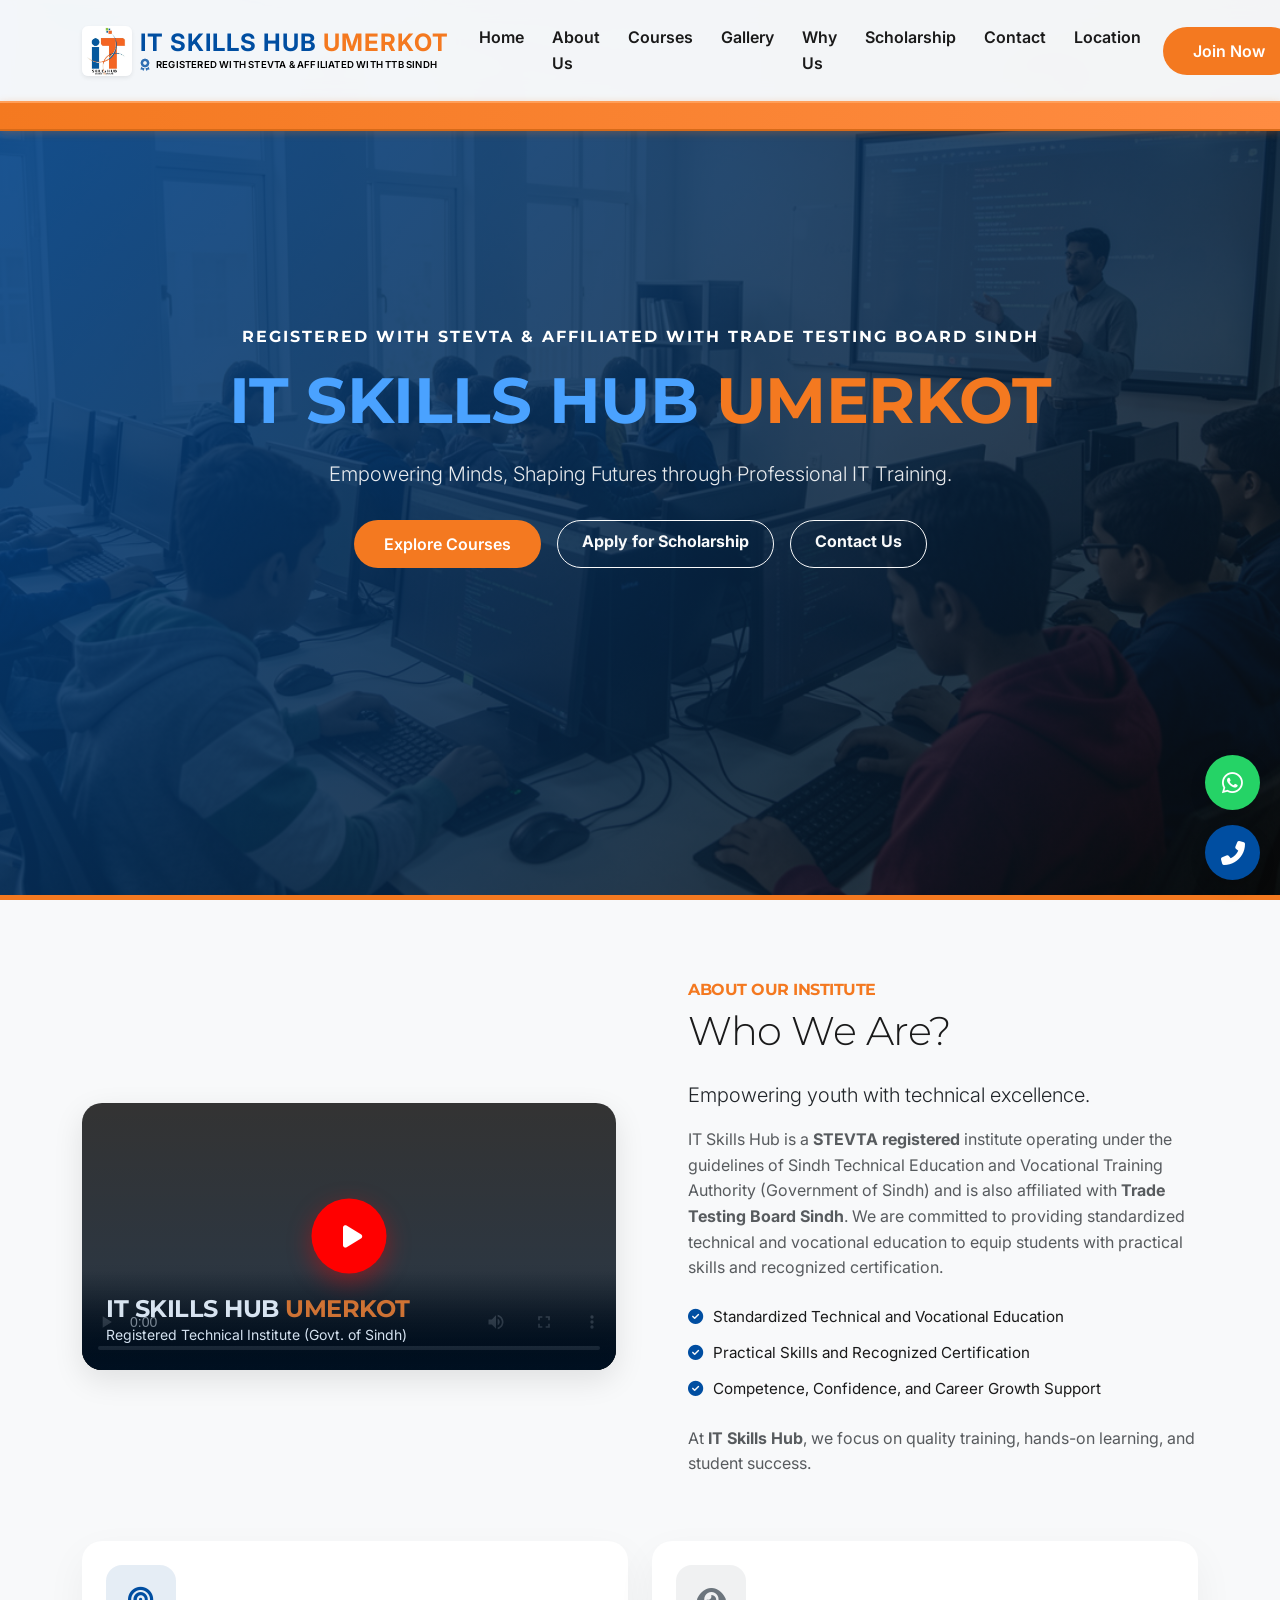
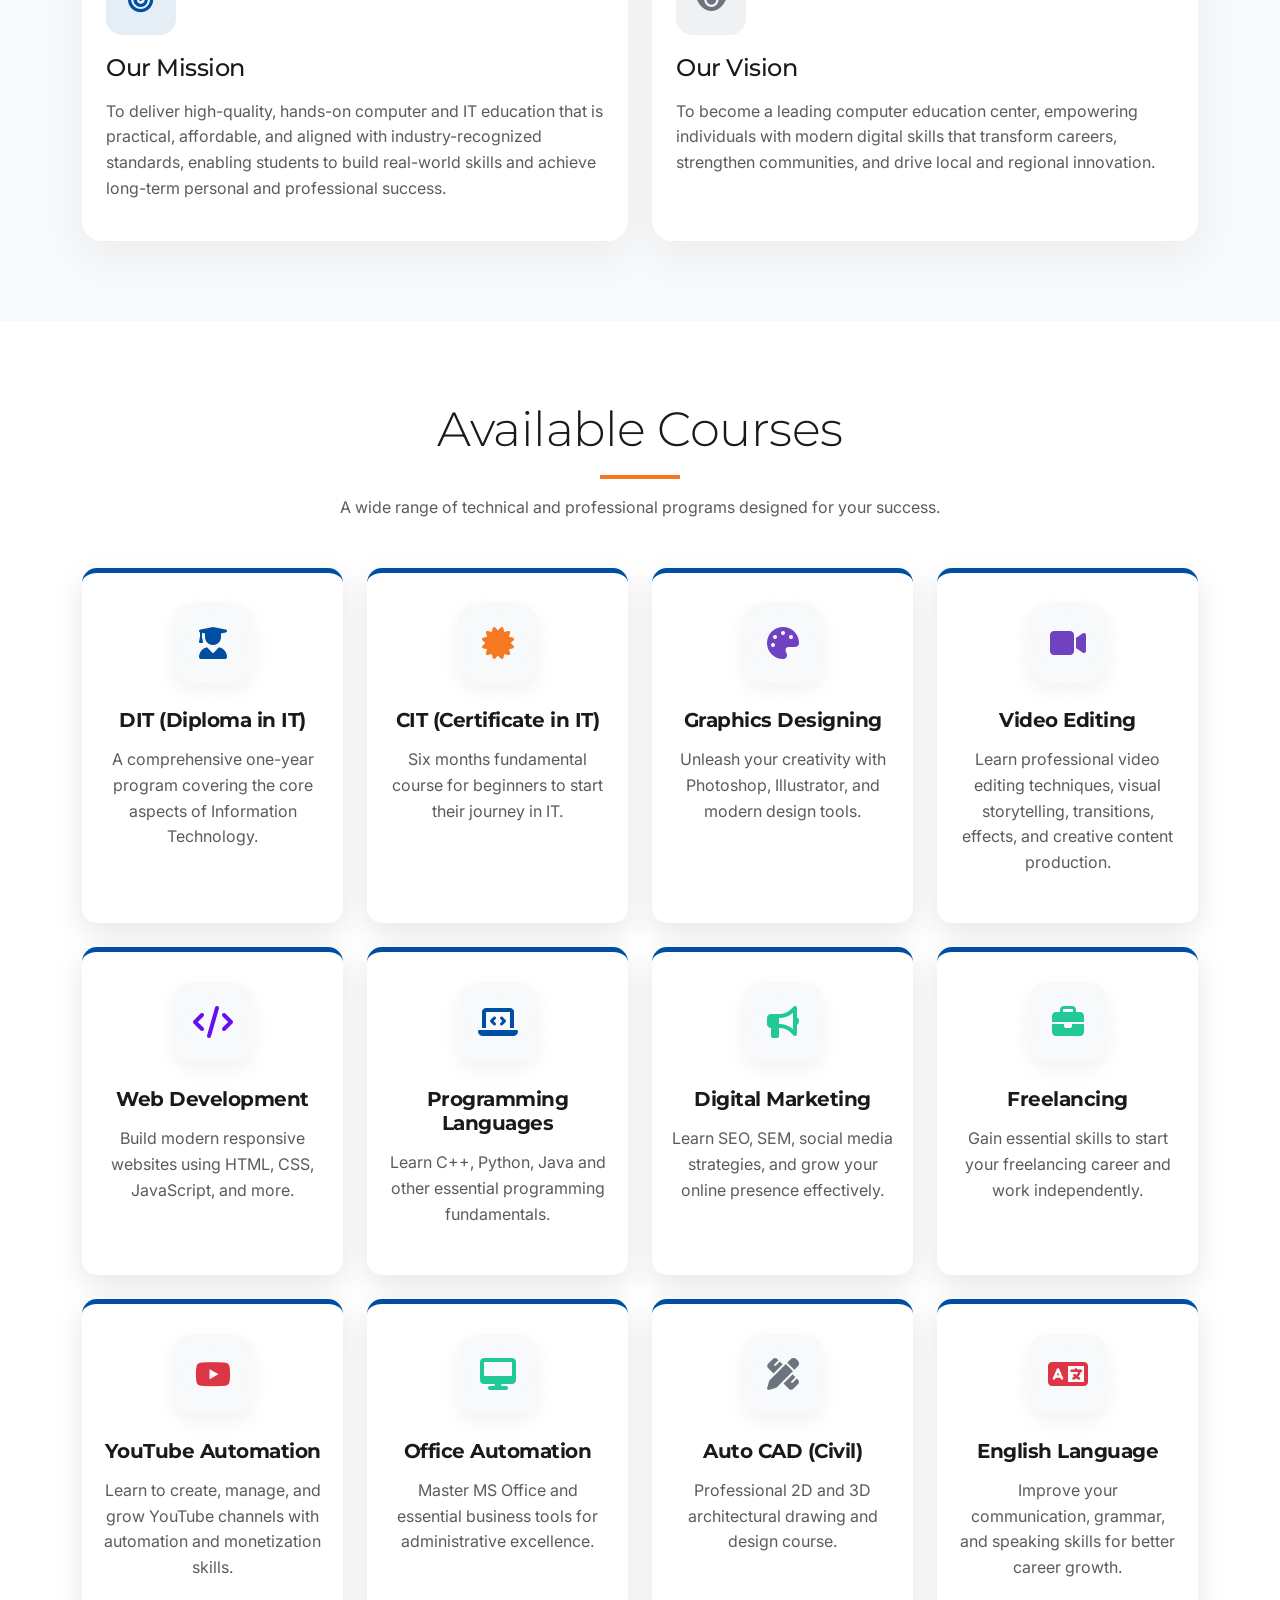
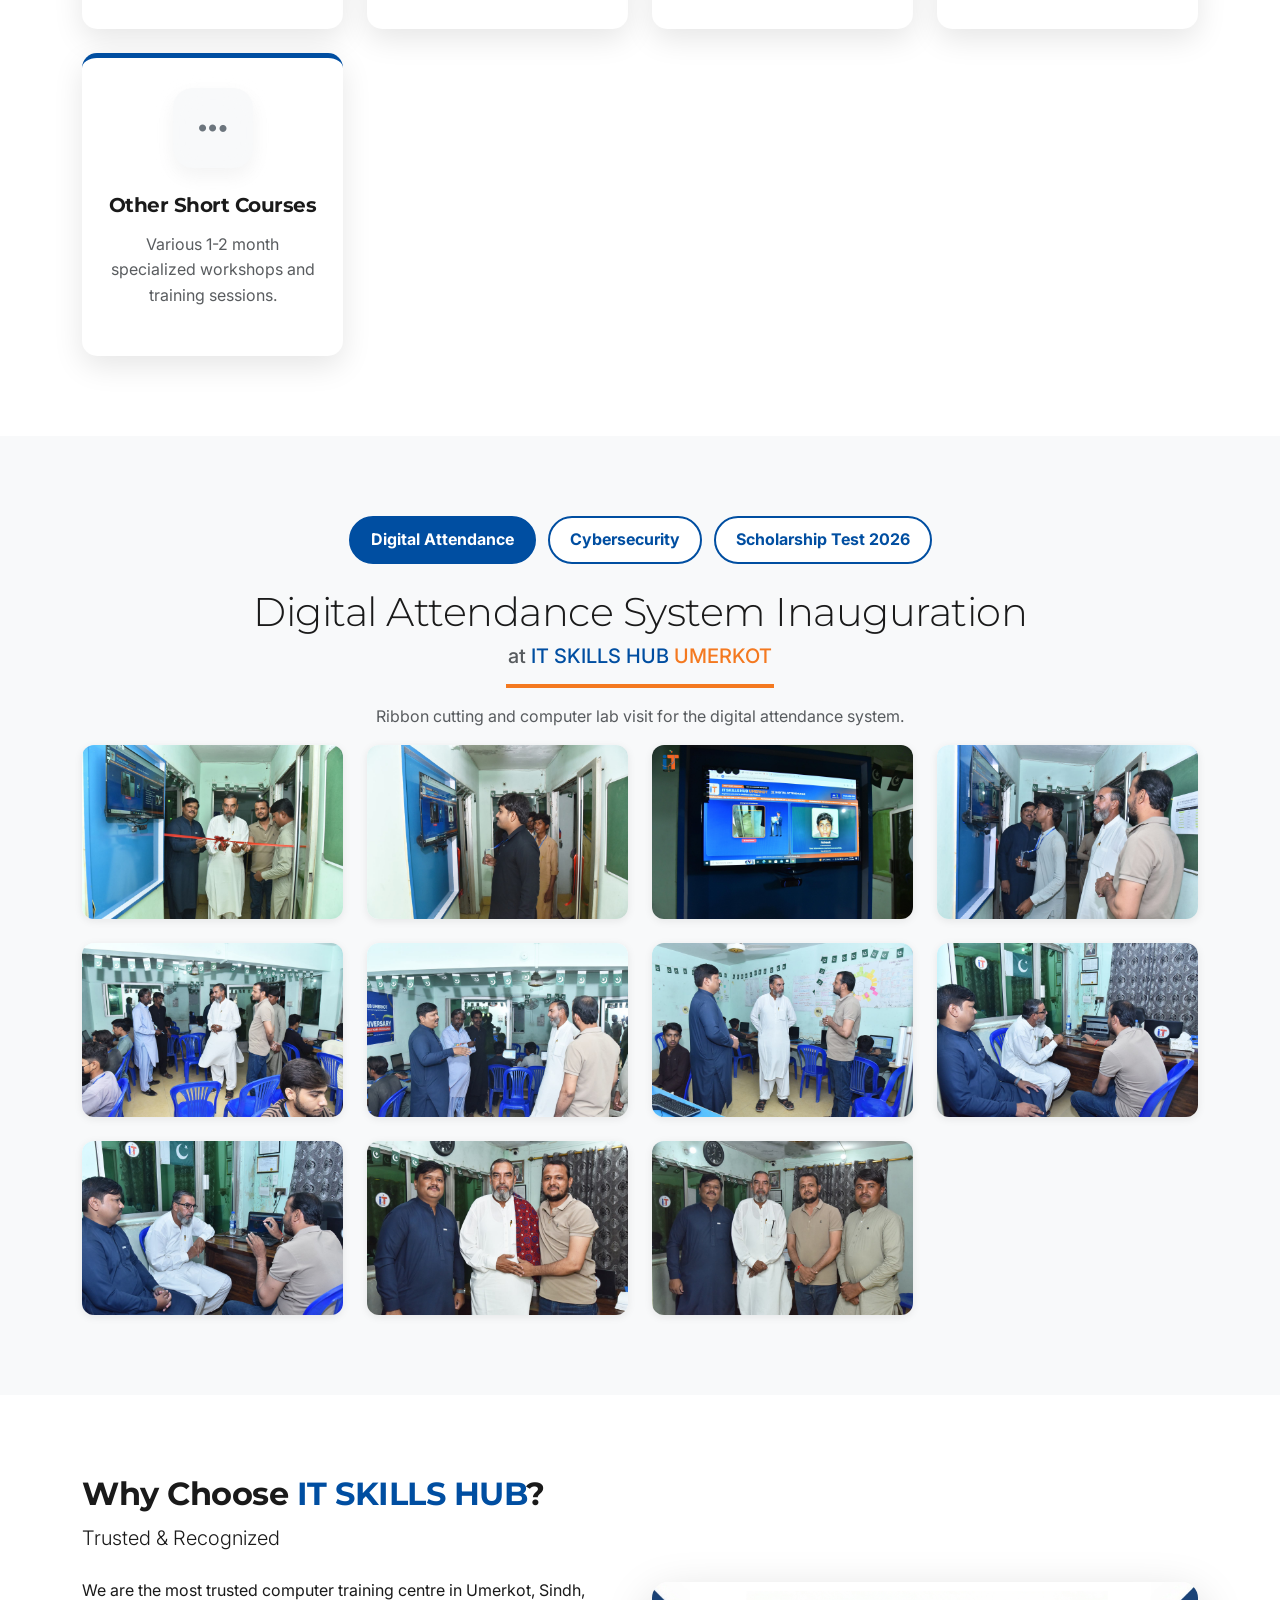
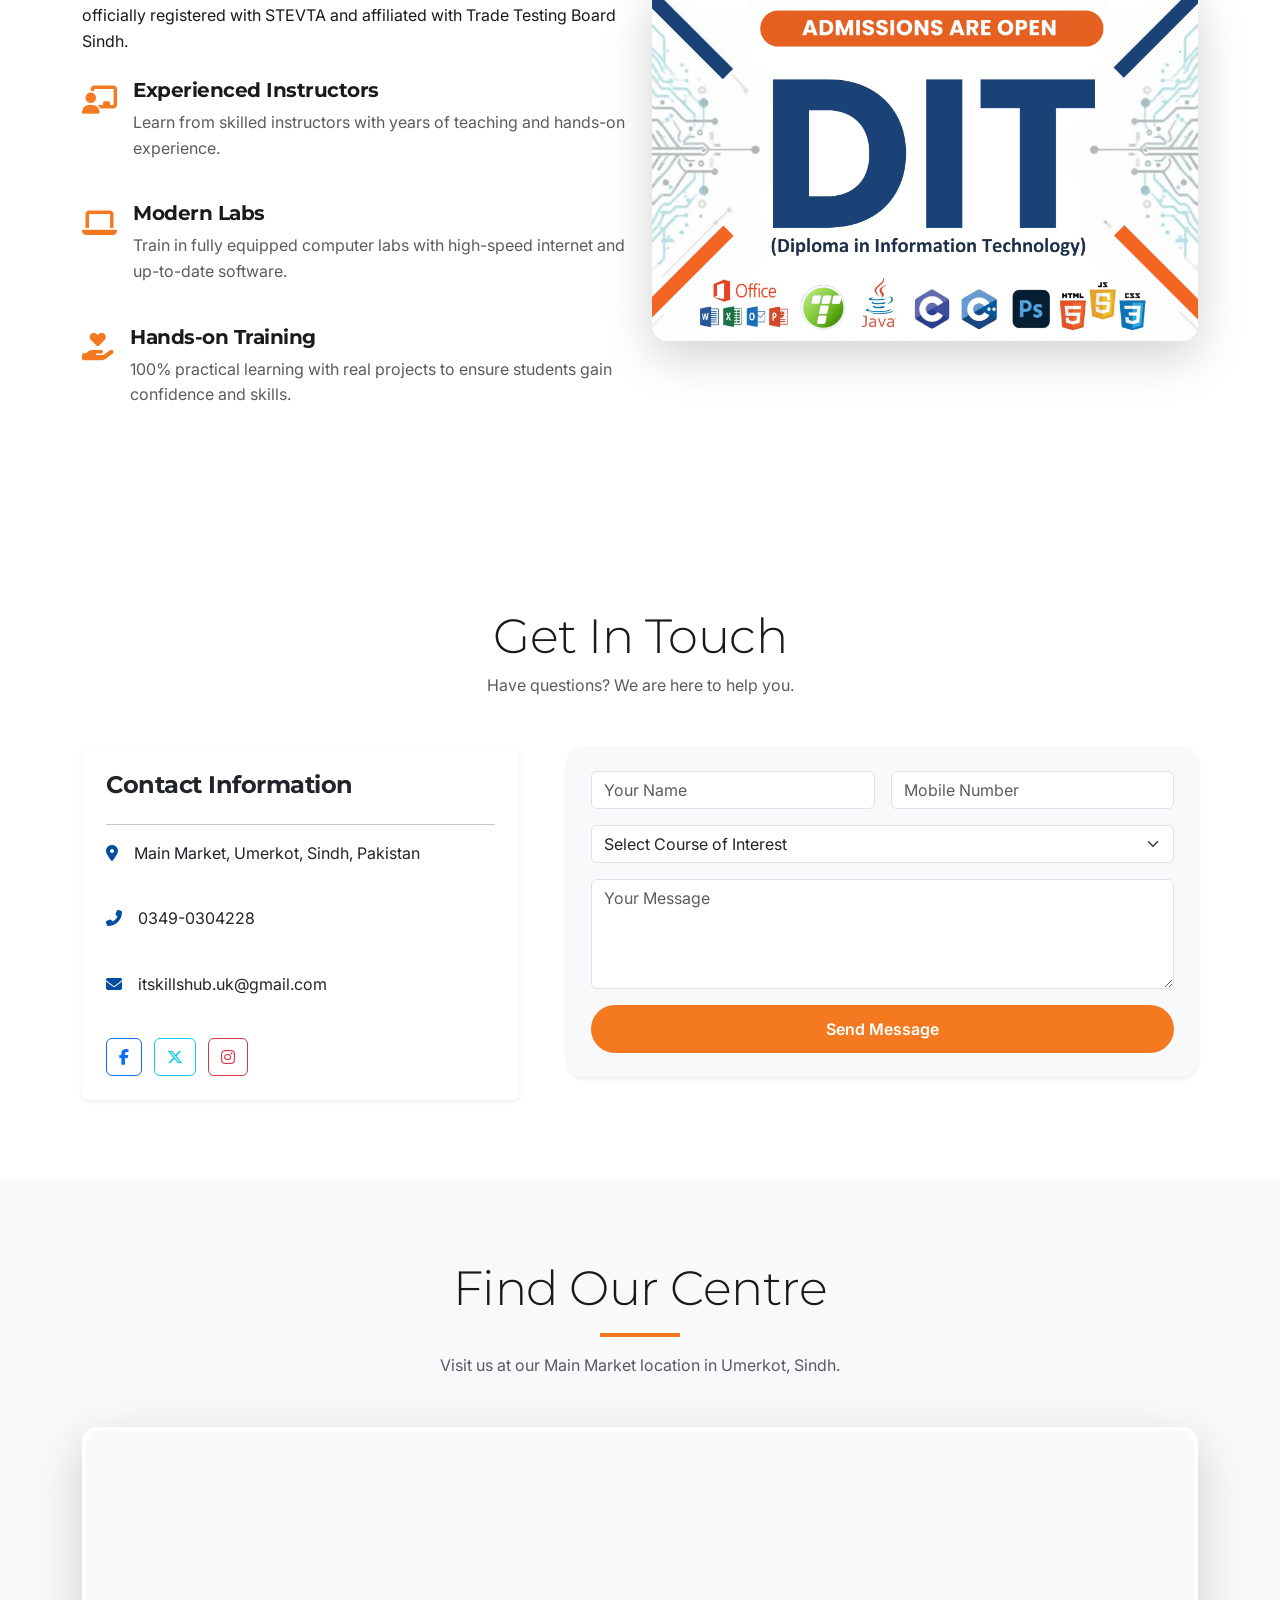
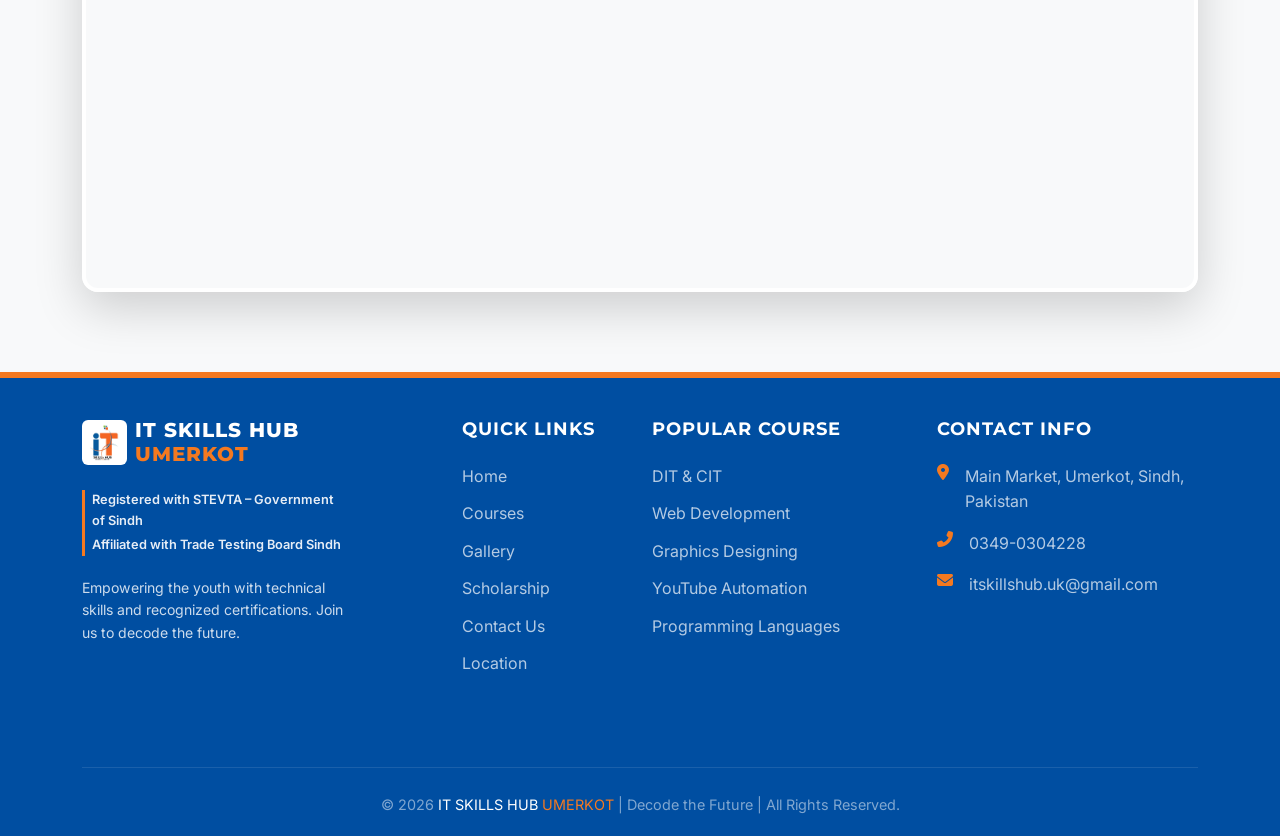
==== commit 2a902fb1: "Scholarship Test images" ====
--- a/index.html
+++ b/index.html
@@ -182,7 +182,7 @@
                     <div class="about-card">
                         <div class="p-4">
                             <div class="icon-box">
-                                <i class="fas fa-eye"></i>
+                                <i class="fas fa-eye blue"></i>
                             </div>
                             <h3 class="h4 mb-3">Our Vision</h3>
                             <p class="text-muted">To become a leading computer education center, empowering individuals
@@ -341,6 +341,7 @@
             <div class="gallery-switch text-center mb-4" role="tablist" aria-label="Gallery">
                 <button type="button" class="gallery-tab active" role="tab" aria-selected="true" data-gallery="gallery-attendance">Digital Attendance</button>
                 <button type="button" class="gallery-tab" role="tab" aria-selected="false" data-gallery="gallery-cybersecurity">Cybersecurity</button>
+                <button type="button" class="gallery-tab" role="tab" aria-selected="false" data-gallery="gallery-scholarship">Scholarship Test 2026</button>
             </div>
             <div class="gallery-panel" id="gallery-attendance" role="tabpanel">
             <div class="text-center mb-3">
@@ -602,6 +603,216 @@
                                 <button class="btn btn-light btn-sm zoom-btn" data-img="assets/images/gallery/certificate-presentation-cybersecurity-session-it-skills-hub-umerkot.jpg">
                                     🔍 View
                                 </button>
+                            </div>
+                        </div>
+                    </div>
+                </div>
+            </div>
+            </div>
+
+            <div class="gallery-panel d-none" id="gallery-scholarship" role="tabpanel">
+            <div class="text-center mb-3">
+                <h2 class="display-6 mb-2">I.T Skills Hub Umerkot Scholarship Test 2026</h2>
+                <div class="mx-auto" style="width: 268px; height: 4px; background: var(--accent);"></div>
+                <p class="mt-3 text-muted">Held on November 22, 2026, at Government Boys Degree College Umerkot.</p>
+            </div>
+            <div class="row g-4">
+                <div class="col-lg-3 col-md-6 col-sm-6">
+                    <div class="gallery-card">
+                        <div class="gallery-image-wrapper">
+                            <img src="assets/images/scholarship/students-queue-scholarship-test-it-skills-hub-umerkot.jpg" class="gallery-img" alt="Students waiting in line for the scholarship test at IT Skills Hub Umerkot">
+                            <div class="gallery-overlay">
+                                <button class="btn btn-light btn-sm zoom-btn" data-img="assets/images/scholarship/students-queue-scholarship-test-it-skills-hub-umerkot.jpg">🔍 View</button>
+                            </div>
+                        </div>
+                    </div>
+                </div>
+                <div class="col-lg-3 col-md-6 col-sm-6">
+                    <div class="gallery-card">
+                        <div class="gallery-image-wrapper">
+                            <img src="assets/images/scholarship/scholarship-test-registration-desk-it-skills-hub-umerkot.jpg" class="gallery-img" alt="Registration desk at the scholarship test, IT Skills Hub Umerkot">
+                            <div class="gallery-overlay">
+                                <button class="btn btn-light btn-sm zoom-btn" data-img="assets/images/scholarship/scholarship-test-registration-desk-it-skills-hub-umerkot.jpg">🔍 View</button>
+                            </div>
+                        </div>
+                    </div>
+                </div>
+                <div class="col-lg-3 col-md-6 col-sm-6">
+                    <div class="gallery-card">
+                        <div class="gallery-image-wrapper">
+                            <img src="assets/images/scholarship/girls-registration-scholarship-test-it-skills-hub-umerkot.jpg" class="gallery-img" alt="Girls registering for the scholarship test at IT Skills Hub Umerkot">
+                            <div class="gallery-overlay">
+                                <button class="btn btn-light btn-sm zoom-btn" data-img="assets/images/scholarship/girls-registration-scholarship-test-it-skills-hub-umerkot.jpg">🔍 View</button>
+                            </div>
+                        </div>
+                    </div>
+                </div>
+                <div class="col-lg-3 col-md-6 col-sm-6">
+                    <div class="gallery-card">
+                        <div class="gallery-image-wrapper">
+                            <img src="assets/images/scholarship/student-registration-scholarship-test-umerkot.jpg" class="gallery-img" alt="Student at the scholarship test registration desk in Umerkot">
+                            <div class="gallery-overlay">
+                                <button class="btn btn-light btn-sm zoom-btn" data-img="assets/images/scholarship/student-registration-scholarship-test-umerkot.jpg">🔍 View</button>
+                            </div>
+                        </div>
+                    </div>
+                </div>
+                <div class="col-lg-3 col-md-6 col-sm-6">
+                    <div class="gallery-card">
+                        <div class="gallery-image-wrapper">
+                            <img src="assets/images/scholarship/scholarship-test-briefing-government-college-umerkot.jpg" class="gallery-img" alt="Staff briefing students before the scholarship test in Umerkot">
+                            <div class="gallery-overlay">
+                                <button class="btn btn-light btn-sm zoom-btn" data-img="assets/images/scholarship/scholarship-test-briefing-government-college-umerkot.jpg">🔍 View</button>
+                            </div>
+                        </div>
+                    </div>
+                </div>
+                <div class="col-lg-3 col-md-6 col-sm-6">
+                    <div class="gallery-card">
+                        <div class="gallery-image-wrapper">
+                            <img src="assets/images/scholarship/invigilator-briefing-scholarship-test-umerkot.jpg" class="gallery-img" alt="Invigilator briefing candidates during the scholarship test in Umerkot">
+                            <div class="gallery-overlay">
+                                <button class="btn btn-light btn-sm zoom-btn" data-img="assets/images/scholarship/invigilator-briefing-scholarship-test-umerkot.jpg">🔍 View</button>
+                            </div>
+                        </div>
+                    </div>
+                </div>
+                <div class="col-lg-3 col-md-6 col-sm-6">
+                    <div class="gallery-card">
+                        <div class="gallery-image-wrapper">
+                            <img src="assets/images/scholarship/students-writing-scholarship-test-classroom-umerkot.jpg" class="gallery-img" alt="Students writing the scholarship test in the classroom at Umerkot">
+                            <div class="gallery-overlay">
+                                <button class="btn btn-light btn-sm zoom-btn" data-img="assets/images/scholarship/students-writing-scholarship-test-classroom-umerkot.jpg">🔍 View</button>
+                            </div>
+                        </div>
+                    </div>
+                </div>
+                <div class="col-lg-3 col-md-6 col-sm-6">
+                    <div class="gallery-card">
+                        <div class="gallery-image-wrapper">
+                            <img src="assets/images/scholarship/scholarship-test-hall-government-boys-degree-college-umerkot.jpg" class="gallery-img" alt="Scholarship test hall at Government Boys Degree College, Umerkot">
+                            <div class="gallery-overlay">
+                                <button class="btn btn-light btn-sm zoom-btn" data-img="assets/images/scholarship/scholarship-test-hall-government-boys-degree-college-umerkot.jpg">🔍 View</button>
+                            </div>
+                        </div>
+                    </div>
+                </div>
+                <div class="col-lg-3 col-md-6 col-sm-6">
+                    <div class="gallery-card">
+                        <div class="gallery-image-wrapper">
+                            <img src="assets/images/scholarship/scholarship-test-room-students-it-skills-hub-umerkot.jpg" class="gallery-img" alt="Students writing the scholarship test in a classroom at Umerkot">
+                            <div class="gallery-overlay">
+                                <button class="btn btn-light btn-sm zoom-btn" data-img="assets/images/scholarship/scholarship-test-room-students-it-skills-hub-umerkot.jpg">🔍 View</button>
+                            </div>
+                        </div>
+                    </div>
+                </div>
+                <div class="col-lg-3 col-md-6 col-sm-6">
+                    <div class="gallery-card">
+                        <div class="gallery-image-wrapper">
+                            <img src="assets/images/scholarship/corridor-scholarship-test-candidates-it-skills-hub-umerkot.jpg" class="gallery-img" alt="Candidates writing the scholarship test in the college corridor, Umerkot">
+                            <div class="gallery-overlay">
+                                <button class="btn btn-light btn-sm zoom-btn" data-img="assets/images/scholarship/corridor-scholarship-test-candidates-it-skills-hub-umerkot.jpg">🔍 View</button>
+                            </div>
+                        </div>
+                    </div>
+                </div>
+                <div class="col-lg-3 col-md-6 col-sm-6">
+                    <div class="gallery-card">
+                        <div class="gallery-image-wrapper">
+                            <img src="assets/images/scholarship/invigilators-scholarship-test-corridor-umerkot.jpg" class="gallery-img" alt="Invigilators during the scholarship test in the college corridor, Umerkot">
+                            <div class="gallery-overlay">
+                                <button class="btn btn-light btn-sm zoom-btn" data-img="assets/images/scholarship/invigilators-scholarship-test-corridor-umerkot.jpg">🔍 View</button>
+                            </div>
+                        </div>
+                    </div>
+                </div>
+                <div class="col-lg-3 col-md-6 col-sm-6">
+                    <div class="gallery-card">
+                        <div class="gallery-image-wrapper">
+                            <img src="assets/images/scholarship/student-answering-scholarship-test-umerkot.jpg" class="gallery-img" alt="Student answering the scholarship test paper in Umerkot">
+                            <div class="gallery-overlay">
+                                <button class="btn btn-light btn-sm zoom-btn" data-img="assets/images/scholarship/student-answering-scholarship-test-umerkot.jpg">🔍 View</button>
+                            </div>
+                        </div>
+                    </div>
+                </div>
+                <div class="col-lg-3 col-md-6 col-sm-6">
+                    <div class="gallery-card">
+                        <div class="gallery-image-wrapper">
+                            <img src="assets/images/scholarship/student-filling-omr-scholarship-test-umerkot.jpg" class="gallery-img" alt="Student filling the scholarship test answer sheet in Umerkot">
+                            <div class="gallery-overlay">
+                                <button class="btn btn-light btn-sm zoom-btn" data-img="assets/images/scholarship/student-filling-omr-scholarship-test-umerkot.jpg">🔍 View</button>
+                            </div>
+                        </div>
+                    </div>
+                </div>
+                <div class="col-lg-3 col-md-6 col-sm-6">
+                    <div class="gallery-card">
+                        <div class="gallery-image-wrapper">
+                            <img src="assets/images/scholarship/girl-student-scholarship-test-it-skills-hub-umerkot.jpg" class="gallery-img" alt="Girl student writing the scholarship test at IT Skills Hub Umerkot">
+                            <div class="gallery-overlay">
+                                <button class="btn btn-light btn-sm zoom-btn" data-img="assets/images/scholarship/girl-student-scholarship-test-it-skills-hub-umerkot.jpg">🔍 View</button>
+                            </div>
+                        </div>
+                    </div>
+                </div>
+                <div class="col-lg-3 col-md-6 col-sm-6">
+                    <div class="gallery-card">
+                        <div class="gallery-image-wrapper">
+                            <img src="assets/images/scholarship/girls-writing-scholarship-test-umerkot.jpg" class="gallery-img" alt="Girls writing the scholarship test in Umerkot">
+                            <div class="gallery-overlay">
+                                <button class="btn btn-light btn-sm zoom-btn" data-img="assets/images/scholarship/girls-writing-scholarship-test-umerkot.jpg">🔍 View</button>
+                            </div>
+                        </div>
+                    </div>
+                </div>
+                <div class="col-lg-3 col-md-6 col-sm-6">
+                    <div class="gallery-card">
+                        <div class="gallery-image-wrapper">
+                            <img src="assets/images/scholarship/candidate-writing-scholarship-test-corridor-umerkot.jpg" class="gallery-img" alt="Candidate writing the scholarship test in the corridor at Umerkot">
+                            <div class="gallery-overlay">
+                                <button class="btn btn-light btn-sm zoom-btn" data-img="assets/images/scholarship/candidate-writing-scholarship-test-corridor-umerkot.jpg">🔍 View</button>
+                            </div>
+                        </div>
+                    </div>
+                </div>
+                <div class="col-lg-3 col-md-6 col-sm-6">
+                    <div class="gallery-card">
+                        <div class="gallery-image-wrapper">
+                            <img src="assets/images/scholarship/student-omr-sheet-scholarship-test-umerkot.jpg" class="gallery-img" alt="Student completing the scholarship test answer sheet in Umerkot">
+                            <div class="gallery-overlay">
+                                <button class="btn btn-light btn-sm zoom-btn" data-img="assets/images/scholarship/student-omr-sheet-scholarship-test-umerkot.jpg">🔍 View</button>
+                            </div>
+                        </div>
+                    </div>
+                </div>
+                <div class="col-lg-3 col-md-6 col-sm-6">
+                    <div class="gallery-card">
+                        <div class="gallery-image-wrapper">
+                            <img src="assets/images/scholarship/chief-guest-visit-scholarship-test-umerkot.jpg" class="gallery-img" alt="Visit during the scholarship test at IT Skills Hub Umerkot">
+                            <div class="gallery-overlay">
+                                <button class="btn btn-light btn-sm zoom-btn" data-img="assets/images/scholarship/chief-guest-visit-scholarship-test-umerkot.jpg">🔍 View</button>
+                            </div>
+                        </div>
+                    </div>
+                </div>
+                <div class="col-lg-3 col-md-6 col-sm-6">
+                    <div class="gallery-card">
+                        <div class="gallery-image-wrapper">
+                            <img src="assets/images/scholarship/scholarship-test-team-it-skills-hub-umerkot.jpg" class="gallery-img" alt="Scholarship test team at IT Skills Hub Umerkot">
+                            <div class="gallery-overlay">
+                                <button class="btn btn-light btn-sm zoom-btn" data-img="assets/images/scholarship/scholarship-test-team-it-skills-hub-umerkot.jpg">🔍 View</button>
+                            </div>
+                        </div>
+                    </div>
+                </div>
+                <div class="col-lg-3 col-md-6 col-sm-6">
+                    <div class="gallery-card">
+                        <div class="gallery-image-wrapper">
+                            <img src="assets/images/scholarship/staff-group-photo-scholarship-test-it-skills-hub-umerkot.jpg" class="gallery-img" alt="Staff group photo after the scholarship test at IT Skills Hub Umerkot">
+                            <div class="gallery-overlay">
+                                <button class="btn btn-light btn-sm zoom-btn" data-img="assets/images/scholarship/staff-group-photo-scholarship-test-it-skills-hub-umerkot.jpg">🔍 View</button>
                             </div>
                         </div>
                     </div>
